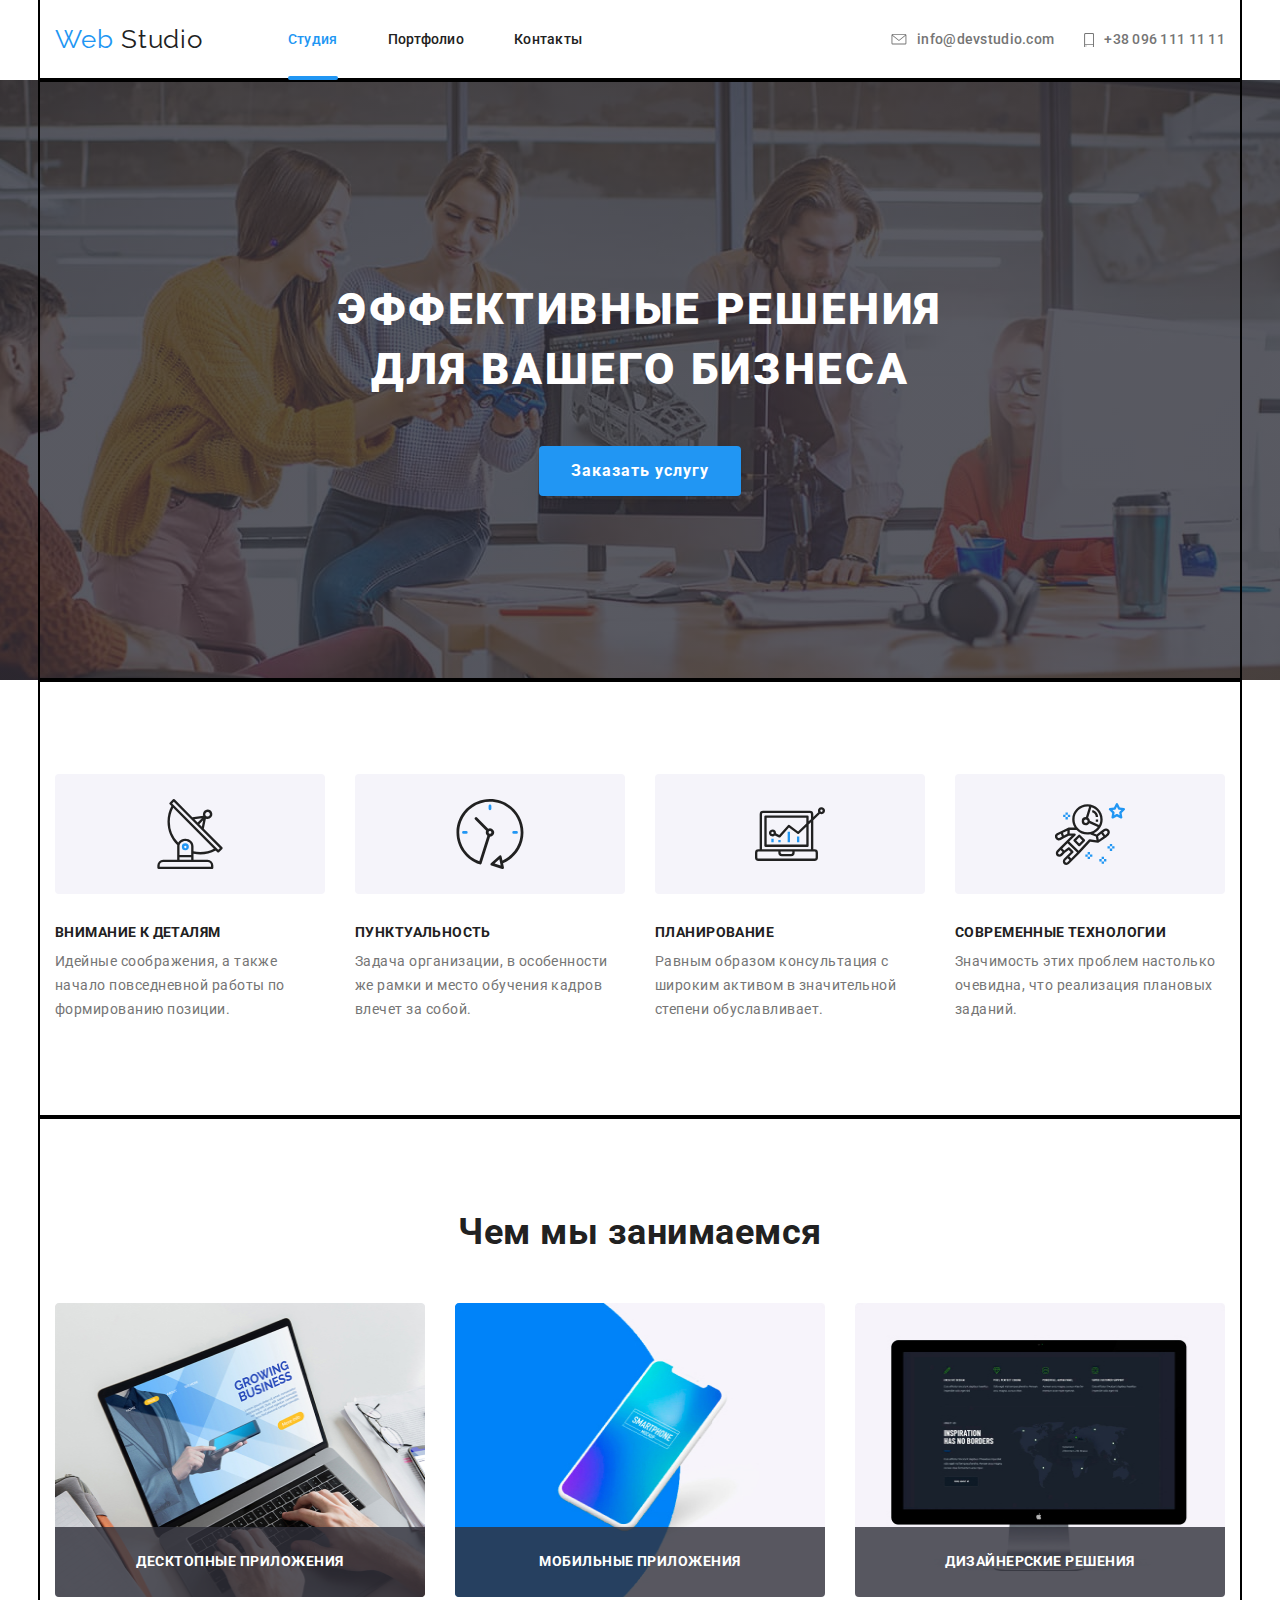
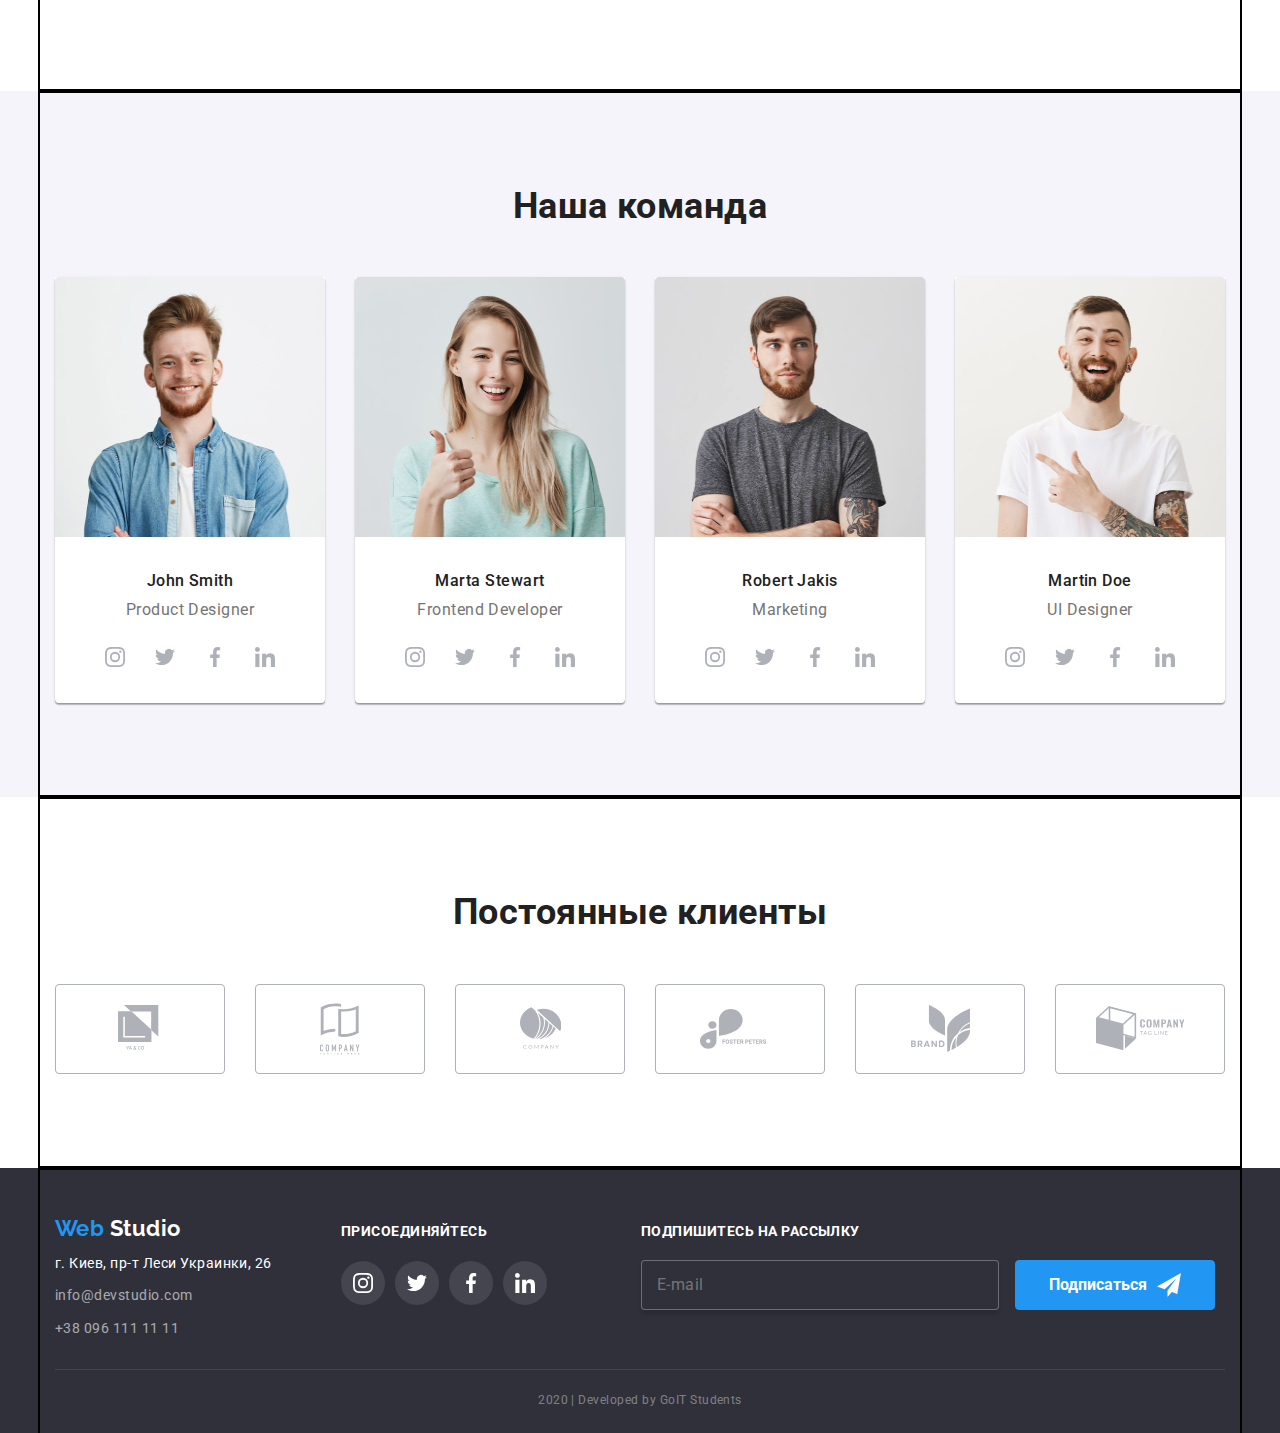
==== index.html @ 3e30fb77 "sass added till features-section" ====
<!DOCTYPE html>
<html lang="ru">
  <head>
    <meta charset="UTF-8" />
    <meta name="viewport" content="width=device-width, initial-scale=1.0" />
    <title>Web Studio</title>
    <link
      href="https://fonts.googleapis.com/css2?family=Raleway:wght@700&display=swap"
      rel="stylesheet"
    />
    <link
      href="https://fonts.googleapis.com/css2?family=Roboto:wght@400;500;700;900&display=swap"
      rel="stylesheet"
    />

    <link rel="stylesheet" href="./css/style.css" />

    <link rel="stylesheet" href="./css/main.min.css" />
  </head>
  <body>
    <!--Header-->
    <header class="page-header">
      <div class="container">
        <nav class="flex-nav">
          <a lang="en" href="./index.html" class="header-logo">
            <span class="logo-web">Web</span> Studio</a
          >

          <ul class="site-nav">
            <li class="site-nav item">
              <a class="site-nav link current" href="./index.html">Студия</a>
            </li>
            <li class="site-nav item">
              <a class="site-nav link" href="./portfolio.html">Портфолио</a>
            </li>
            <li class="site-nav item">
              <a class="site-nav link" href="">Контакты</a>
            </li>
          </ul>
        </nav>
        <ul lang="en" class="contacts-list">
          <li class="contacts-item">
            <a class="contacts-link" href="mailto:info@devstudio.com">
              <svg class="envelope-icon">
                <use href="./images/sprite.svg#envelope"></use>
              </svg>
              info@devstudio.com</a
            >
          </li>
          <li class="contacts-item">
            <a class="contacts-link" href="tel:+380961111111">
              <svg class="smartphone-icon">
                <use href="./images/sprite.svg#smartphone"></use>
              </svg>
              +38 096 111 11 11</a
            >
          </li>
        </ul>
      </div>
    </header>

    <!--Main Container-->

    <main>
      <!--Content-->

      <!-- Hero -->

      <section class="hero">
        <div class="container">
          <h1 class="text">
            эффективные решения <br />
            для вашего бизнеса
          </h1>
          <button class="button" type="button" data-modal-open>
            Заказать услугу
          </button>
        </div>

        <div class="backdrop is-hidden" data-modal>
          <div class="modal">
            <form class="hero-form" autocomplete="off">
              <b class="form-title">Оставьте свои данные, мы вам перезвоним</b>

              <div class="form-field">
                <input
                  class="modal-input"
                  type="text"
                  name="name"
                  id="name"
                  placeholder=" "
                />
                <label class="modal-label" for="name">Имя</label>
                <svg class="icon-modal" width="18" height="18">
                  <use href="./images/sprite.svg#person"></use>
                </svg>
              </div>

              <div class="form-field">
                <input
                  class="modal-input"
                  type="tel"
                  name="tel"
                  id="tel"
                  placeholder=" "
                />
                <label class="modal-label" for="tel">Телефон</label>
                <svg class="icon-modal" width="18" height="18">
                  <use href="./images/sprite.svg#phone"></use>
                </svg>
              </div>

              <div class="form-field">
                <input
                  class="modal-input"
                  type="email"
                  name="mail"
                  id="mail"
                  placeholder=" "
                />
                <label class="modal-label" for="mail">Почта</label>
                <svg class="icon-modal" width="18" height="18">
                  <use href="./images/sprite.svg#email"></use>
                </svg>
              </div>

              <div class="form-field">
                <textarea
                  class="textarea"
                  name="comment"
                  id="comment"
                  rows="5"
                  placeholder=" "
                ></textarea>
                <label class="textarea-label" for="comment">Комментарий</label>
              </div>

              <div class="terms-field">
                <label class="label-checkbox">
                  <input
                    class="input-checkbox"
                    type="checkbox"
                    name="checkbox"
                  />
                  <span class="icon-checkbox"></span>

                  Соглашаюсь с рассылкой и принимаю
                  <a href="#" class="link terms"> Условия договора</a>
                </label>
              </div>
              <button class="button-submit" type="submit">Отправить</button>
            </form>
            <button class="modal-button" data-modal-close>
              <svg class="icon-close" width="18" height="18">
                <use href="./images/sprite.svg#close"></use>
              </svg>
            </button>
          </div>
        </div>
      </section>

      <!--Features-->
      <section class="section-features">
        <div class="container">
          <!--Сделать в CSS невидимым-->
          <h2 class="features-title visually-hidden">Особенности</h2>
          <ul class="features-list">
            <li class="features-item">
              <div class="features-link">
                <svg class="features-icon">
                  <use href="./images/sprite.svg#antenna"></use>
                </svg>
              </div>
              <h3 class="features-title">Внимание к деталям</h3>
              <p class="features-text">
                Идейные соображения, а также начало повседневной работы по
                формированию позиции.
              </p>
            </li>
            <li class="features-item">
              <div class="features-link">
                <svg class="features-icon">
                  <use href="./images/sprite.svg#clock"></use>
                </svg>
              </div>
              <h3 class="features-title">Пунктуальность</h3>
              <p class="features-text">
                Задача организации, в особенности же рамки и место обучения
                кадров влечет за собой.
              </p>
            </li>
            <li class="features-item">
              <div class="features-link">
                <svg class="features-icon">
                  <use href="./images/sprite.svg#diagram"></use>
                </svg>
              </div>
              <h3 class="features-title">Планирование</h3>
              <p class="features-text">
                Равным образом консультация с широким активом в значительной
                степени обуславливает.
              </p>
            </li>
            <li class="features-item">
              <div class="features-link">
                <svg class="features-icon">
                  <use href="./images/sprite.svg#astronaut"></use>
                </svg>
              </div>
              <h3 class="features-title">Современные технологии</h3>
              <p class="features-text">
                Значимость этих проблем настолько очевидна, что реализация
                плановых заданий.
              </p>
            </li>
          </ul>
        </div>
      </section>

      <!--Чем мы занимаемся-->
      <section class="section">
        <div class="container">
          <h2 class="section-title">Чем мы занимаемся</h2>
          <ul class="task-list">
            <li class="item">
              <img
                src="./images/laptop.jpg"
                alt="Ноутбук"
                width="370"
                height="294"
              />
              <h3 class="section-task">Десктопные приложения</h3>
            </li>
            <li class="item">
              <img
                src="./images/phone.jpg"
                alt="Телефон"
                width="370"
                height="294"
              />
              <h3 class="section-task">Мобильные приложения</h3>
            </li>
            <li class="item">
              <img
                src="./images/monitor.jpg"
                alt="Монитор"
                width="370"
                height="294"
              />
              <h3 class="section-task">Дизайнерские решения</h3>
            </li>
          </ul>
        </div>
      </section>

      <!--Our Team-->
      <section class="section-team">
        <div class="container">
          <h2 class="team-title">Наша команда</h2>
          <ul class="team-list" lang="en">
            <li class="item">
              <img
                class="team-photo"
                src="./images/johnsmith.jpg"
                alt="John Smith"
                width="270"
                height="260"
              />
              <h3 class="team-name">John Smith</h3>
              <p class="team-position">Product Designer</p>
              <ul class="link-list">
                <li class="item-link">
                  <a class="section-link" href="">
                    <svg class="section-icon">
                      <use href="images/sprite.svg#instagram"></use>
                    </svg>
                  </a>
                </li>
                <li class="item-link">
                  <a class="section-link" href="">
                    <svg class="section-icon">
                      <use href="images/sprite.svg#twitter"></use>
                    </svg>
                  </a>
                </li>
                <li class="item-link">
                  <a class="section-link" href="">
                    <svg class="section-icon">
                      <use href="images/sprite.svg#facebook"></use>
                    </svg>
                  </a>
                </li>
                <li class="item-link">
                  <a class="section-link" href="">
                    <svg class="section-icon">
                      <use href="images/sprite.svg#linkedin"></use>
                    </svg>
                  </a>
                </li>
              </ul>
            </li>
            <li class="item">
              <img
                class="team-photo"
                src="./images/martastewart.jpg"
                alt="Marta Stewart"
                width="270"
                height="260"
              />
              <h3 class="team-name">Marta Stewart</h3>
              <p class="team-position">Frontend Developer</p>
              <ul class="link-list">
                <li class="item-link">
                  <a class="section-link" href="">
                    <svg class="section-icon">
                      <use href="images/sprite.svg#instagram"></use>
                    </svg>
                  </a>
                </li>
                <li class="item-link">
                  <a class="section-link" href="">
                    <svg class="section-icon">
                      <use href="images/sprite.svg#twitter"></use>
                    </svg>
                  </a>
                </li>
                <li class="item-link">
                  <a class="section-link" href="">
                    <svg class="section-icon">
                      <use href="images/sprite.svg#facebook"></use>
                    </svg>
                  </a>
                </li>
                <li class="item-link">
                  <a class="section-link" href="">
                    <svg class="section-icon">
                      <use href="images/sprite.svg#linkedin"></use>
                    </svg>
                  </a>
                </li>
              </ul>
            </li>
            <li class="item">
              <img
                class="team-photo"
                src="./images/robertjakis.jpg"
                alt="Robert Jakis"
                width="270"
                height="260"
              />
              <h3 class="team-name">Robert Jakis</h3>
              <p class="team-position">Marketing</p>
              <ul class="link-list">
                <li class="item-link">
                  <a class="section-link" href="">
                    <svg class="section-icon">
                      <use href="images/sprite.svg#instagram"></use>
                    </svg>
                  </a>
                </li>
                <li class="item-link">
                  <a class="section-link" href="">
                    <svg class="section-icon">
                      <use href="images/sprite.svg#twitter"></use>
                    </svg>
                  </a>
                </li>
                <li class="item-link">
                  <a class="section-link" href="">
                    <svg class="section-icon">
                      <use href="images/sprite.svg#facebook"></use>
                    </svg>
                  </a>
                </li>
                <li class="item-link">
                  <a class="section-link" href="">
                    <svg class="section-icon">
                      <use href="images/sprite.svg#linkedin"></use>
                    </svg>
                  </a>
                </li>
              </ul>
            </li>
            <li class="item">
              <img
                class="team-photo"
                src="./images/martindoe.jpg"
                alt="Martin Doe"
                width="270"
                height="260"
              />
              <h3 class="team-name">Martin Doe</h3>
              <p class="team-position">UI Designer</p>
              <ul class="link-list">
                <li class="item-link">
                  <a class="section-link" href="">
                    <svg class="section-icon">
                      <use href="images/sprite.svg#instagram"></use>
                    </svg>
                  </a>
                </li>
                <li class="item-link">
                  <a class="section-link" href="">
                    <svg class="section-icon">
                      <use href="images/sprite.svg#twitter"></use>
                    </svg>
                  </a>
                </li>
                <li class="item-link">
                  <a class="section-link" href="">
                    <svg class="section-icon">
                      <use href="images/sprite.svg#facebook"></use>
                    </svg>
                  </a>
                </li>
                <li class="item-link">
                  <a class="section-link" href="">
                    <svg class="section-icon">
                      <use href="images/sprite.svg#linkedin"></use>
                    </svg>
                  </a>
                </li>
              </ul>
            </li>
          </ul>
        </div>
      </section>

      <!--Our Clients-->
      <section class="our-clients">
        <div class="container">
          <h3 class="clients">Постоянные клиенты</h3>
          <ul class="clients-list">
            <li class="client-item">
              <a class="client-link" href="">
                <svg class="client1-icon">
                  <use href="./images/sprite.svg#logo1"></use>
                </svg>
              </a>
            </li>
            <li class="client-item">
              <a class="client-link" href="">
                <svg class="client2-icon">
                  <use href="./images/sprite.svg#logo2"></use>
                </svg>
              </a>
            </li>
            <li class="client-item">
              <a class="client-link" href="">
                <svg class="client3-icon">
                  <use href="./images/sprite.svg#logo3"></use>
                </svg>
              </a>
            </li>
            <li class="client-item">
              <a class="client-link" href="">
                <svg class="client4-icon">
                  <use href="./images/sprite.svg#logo4"></use>
                </svg>
              </a>
            </li>
            <li class="client-item">
              <a class="client-link" href="">
                <svg class="client5-icon">
                  <use href="./images/sprite.svg#logo5"></use>
                </svg>
              </a>
            </li>
            <li class="client-item">
              <a class="client-link" href="">
                <svg class="client6-icon">
                  <use href="./images/sprite.svg#logo6"></use>
                </svg>
              </a>
            </li>
          </ul>
        </div>
      </section>
    </main>

    <!--Footer-->
    <footer class="footer">
      <div class="container">
        <div class="footer-flex">
          <!--Сделать невидимым в CSS-->
          <div class="footer-contacts">
            <h2 class="visually-hidden">Контакты</h2>
            <a lang="en" href="" class="footer-logo">
              <span class="logo-web">Web</span> Studio</a
            >
            <address class="address">
              г. Киев, пр-т Леси Украинки, 26
            </address>
            <ul lang="en" class="list-contacts">
              <li class="item">
                <a class="list-contacts-link" href="mailto:info@devstudio.com"
                  >info@devstudio.com</a
                >
              </li>
              <li>
                <a class="list-contacts-link" href="tel:+380961111111"
                  >+38 096 111 11 11</a
                >
              </li>
            </ul>
          </div>
          <!--Social-->
          <div class="footer-social">
            <b class="social">присоединяйтесь</b>
            <ul class="social-list" lang="en">
              <li class="item">
                <a class="social-link" href="">
                  <svg class="social-icon">
                    <use href="images/sprite.svg#instagram"></use>
                  </svg>
                </a>
              </li>
              <li class="item">
                <a class="social-link" href="">
                  <svg class="social-icon">
                    <use href="images/sprite.svg#twitter"></use>
                  </svg>
                </a>
              </li>
              <li class="item">
                <a class="social-link" href="">
                  <svg class="social-icon">
                    <use href="images/sprite.svg#facebook"></use>
                  </svg>
                </a>
              </li>
              <li class="item">
                <a class="social-link" href="">
                  <svg class="social-icon">
                    <use href="images/sprite.svg#linkedin"></use>
                  </svg>
                </a>
              </li>
            </ul>
          </div>

          <!--Subscription-->
          <div class="footer-subscription">
            <b class="subscription">подпишитесь на рассылку</b>
            <form>
              <input
                class="form-input"
                type="email"
                name="email"
                placeholder="E-mail"
              />
              <button class="submit-button" type="submit">
                Подписаться
                <svg class="button-icon">
                  <use href="./images/sprite.svg#send"></use>
                </svg>
              </button>
            </form>
          </div>
        </div>

        <p lang="en" class="copyright">2020 | Developed by GoIT Students</p>
      </div>
    </footer>
    <script src="./js/modal.js"></script>
  </body>
</html>
---- css/style.css ----
/* Шрифт палитра */
/* основной цвет текста #757575 */
/* вторичный цвет текста #212121 */
/* белый #FFFFFF  */
/* акцент #2196F3 */
/* футер контакты  rgba(255, 255, 255, 0.6) */
/* футер разработчики rgba(255, 255, 255, 0.4) */

/* Фон палитра */
/* цвет фона шапки #FFFFFF */
/* цвет фона #E5E5E5 */
/* вторичный цвет фона #F5F4FA */
/* цвет фона футера #2F303A */

:root {
  --primary-text-color: #757575;
  --title-text-color: #212121;
  --accent-color: #2196f3;
  --primary-white-color: #ffffff;
}

html {
  box-sizing: border-box;
}

*,
*::before,
*::after {
  box-sizing: inherit;
}

* {
  list-style: none;
  text-decoration: none;
}

/* body {
  background-color: var(--primary-white-color);
  color: var(--primary-text-color);

  font-family: 'Roboto', sans-serif;
  letter-spacing: 0.03em;
} */

/* Шапка */
/* .page-header {
  color: var(--title-text-color);
} */

/* .container {
  width: 1200px;
  padding-left: 15px;
  padding-right: 15px;
  margin-left: auto;
  margin-right: auto;

  outline: 2px solid black;
} */

/* .page-header > .container {
  display: flex;
}

.flex-nav {
  display: flex;
  align-items: center;
} */

/* .logo {
  display: block;
  margin-right: 85px;
  padding-top: 24px;
  padding-bottom: 25px;

  color: var(--title-text-color);

  font-family: 'Raleway', sans-serif;
  font-weight: 700px;
  font-size: 26px;
  line-height: 1.19;
  letter-spacing: 0.03em;
}

.logo-web {
  color: var(--accent-color);
} */

/* .site-nav {
  display: flex;
  padding: 0px;
  margin: 0px;
} */

/* .site-nav .item:not(:last-child) {
  margin-right: 50px;
} */

/* .site-nav .link {
  display: block;
  padding-top: 32px;
  padding-bottom: 32px;

  color: var(--title-text-color);

  font-weight: 500;
  font-size: 14px;
  line-height: 1.14;
  letter-spacing: 0.02em;

  transition: color 250ms cubic-bezier(0.4, 0, 0.2, 1);
}

.site-nav .link:hover,
.site-nav .link:focus {
  color: var(--accent-color);
}

.site-nav .link.current {
  color: var(--accent-color);
}

.site-nav .link:active {
  color: var(--accent-color);
} */

/* .item > .current {
  color: var(--accent-color);
} */
/* .item {
  position: relative;
} */
/* .item .current::after {
  content: '';
  position: absolute;
  left: 0;
  bottom: 0;
  display: block;
  width: 100%;
  height: 4px;
  border-radius: 2px;
  background-color: var(--accent-color);
} */

/* .contacts-list {
  display: flex;
  margin: 0px;
  padding: 0px;
  margin-left: auto;
}

.contacts-list .contacts-item:not(:last-child) {
  margin-right: 30px;
} */

/* .contacts-link {
  display: inline-flex;
  align-items: center;
  padding-top: 32px;
  padding-bottom: 32px;

  color: var(--primary-text-color);

  font-weight: 500;
  font-size: 14px;
  line-height: 1.14;
  letter-spacing: 0.02em;

  transition: color 250ms cubic-bezier(0.4, 0, 0.2, 1);
}

.contacts-link:hover,
.contacts-link:focus {
  color: var(--accent-color);
  fill: var(--accent-color);
} */

/* .envelope-icon {
  width: 16px;
  height: 11.2px;
  margin-right: 10px;

  fill: currentColor;
  transition: fill 250ms cubic-bezier(0.4, 0, 0.2, 1);
}

.smartphone-icon {
  width: 10px;
  height: 14.94px;
  margin-right: 10px;

  fill: currentColor;
  transition: fill 250ms cubic-bezier(0.4, 0, 0.2, 1);
} */

/* Герой */
/* .hero {
  margin: auto;
  text-align: center;
  height: 600px;
  max-width: 1600px;

  color: var(--primary-white-color);

  background-size: cover;
  background-position: center;
  background-color: rgba(47, 48, 58, 0.8);
  background-image: linear-gradient(
      to right,
      rgba(47, 48, 58, 0.8),
      rgba(47, 48, 58, 0.8)
    ),
    url(../images/hero-img.jpg);
}

.hero .container {
  height: 600px;
  padding-top: 200px;
  padding-bottom: 200px;
}

.hero .text {
  margin-top: 0px;
  margin-bottom: 46px;

  font-weight: 900;
  font-size: 44px;
  line-height: 1.36;
  text-align: center;
  letter-spacing: 0.06em;
  text-transform: uppercase;
}

.hero .button {
  display: inline-block;
  padding: 10px 32px;

  box-shadow: 0px 4px 4px rgba(0, 0, 0, 0.15);
  border-radius: 4px;
  border: var(--accent-color);
  min-width: 200px;
  height: 50px;
  cursor: pointer;
  background-color: var(--accent-color);
  color: var(--primary-white-color);

  font-weight: 700;
  font-size: 16px;
  line-height: 1.87;
  letter-spacing: 0.06em;
  align-items: center;
  text-align: center;
  text-decoration: none;
} */

/* .backdrop.is-hidden {
  opacity: 0;
  pointer-events: none;
}

.backdrop {
  position: fixed;
  z-index: 1;
  top: 0;
  left: 0;
  width: 100%;
  height: 100%;
  visibility: visible;
  opacity: 1;
  background: rgba(0, 0, 0, 0.2);
  transition: opacity 250ms cubic-bezier(0.4, 0, 0.2, 1);
}

.is-hidden .modal {
  transform: translate(-50%, -50%) scale(0.7);
} */

/* .modal {
  position: absolute;
  top: 50%;
  left: 50%;
  width: 528px;
  height: 581px;
  transform: translate(-50%, -50%) scale(1);
  padding: 40px;

  background: var(--primary-white-color);
  box-shadow: 0px 2px 1px rgba(0, 0, 0, 0.2), 0px 1px 1px rgba(0, 0, 0, 0.14),
    0px 1px 3px rgba(0, 0, 0, 0.12);
  border-radius: 4px;
  transition: transform 250ms cubic-bezier(0.4, 0, 0.2, 1);
} */

/* .modal-button {
  position: absolute;
  top: -10px;
  right: -10px;
  width: 30px;
  height: 30px;
  padding: 0;

  border: 0;
  border-radius: 50%;

  background-color: var(--primary-white-color);
  box-shadow: 0px 2px 1px rgba(0, 0, 0, 0.2), 0px 1px 1px rgba(0, 0, 0, 0.14),
    0px 1px 3px rgba(0, 0, 0, 0.12);
  cursor: pointer;
} */

/* .hero-form {
  width: 448px;
} */

/* .form-title {
  display: block;
  margin-bottom: 30px;

  text-align: center;
  color: #212121;
  font-weight: 700;
  font-size: 20px;
}

.form-field {
  position: relative;
  margin-bottom: 28px;
} */

/* .form-field.terms {
  display: flex;
} */

/* .modal-input {
  display: block;
  width: 100%;
  height: 40px;
  padding: 0 0 0 42px;

  border: 1px solid rgba(33, 33, 33, 0.2);
  border-radius: 4px;
  transition: border-color 250ms cubic-bezier(0.4, 0, 0.2, 1);

  cursor: pointer;
} */

/* .modal-label {
  position: absolute;
  top: 50%;
  left: 42px;
  transform: translateY(-50%);

  font-size: 14px;
  line-height: 1.14;
  letter-spacing: 0.01em;
  color: var(--primary-text-color);

  transition: transform 250ms cubic-bezier(0.4, 0, 0.2, 1),
    color 250ms cubic-bezier(0.4, 0, 0.2, 1);
}

.modal-input:focus + .modal-label,
.modal-input:not(:placeholder-shown) + .modal-label {
  transform: translate(-23px, -40px);
  color: var(--accent-color);
} */

/* .modal-input:focus ~ .icon-modal,
.modal-input:not(:placeholder-shown) ~ .icon-modal {
  fill: var(--accent-color);
}

.modal-input:focus,
.modal-input:not(:placeholder-shown) {
  border-color: var(--accent-color);
  outline: none;
} */

/* .icon-modal {
  display: block;

  position: absolute;
  top: 50%;
  transform: translateY(-50%);
  left: 16px;
  margin-right: 8px;

  transition: fill 250ms cubic-bezier(0.4, 0, 0.2, 1);
}

.textarea-label {
  position: absolute;
  top: 12px;
  left: 16px;

  font-size: 14px;
  line-height: 1.14;
  letter-spacing: 0.01em;
  color: var(--primary-text-color);

  transition: transform 250ms cubic-bezier(0.4, 0, 0.2, 1),
    color 250ms cubic-bezier(0.4, 0, 0.2, 1);
}

.textarea {
  width: 100%;
  padding: 12px 0 0 16px;

  resize: none;
  white-space: nowrap;

  border: 1px solid rgba(33, 33, 33, 0.2);
  border-radius: 4px;
  transition: border-color 250ms cubic-bezier(0.4, 0, 0.2, 1);

  cursor: pointer;
}

.textarea:focus + .textarea-label,
.textarea:not(:placeholder-shown) + .textarea-label {
  transform: translateY(-35px);
  color: var(--accent-color);
}

.textarea:focus,
.textarea:not(:placeholder-shown) {
  border-color: var(--accent-color);
  outline: none;
} */
/* 
.terms-field {
  width: 100%;
  margin-bottom: 30px;
  text-align: left;
} */

/* .label-checkbox {
  display: flex;

  font-size: 14px;
  line-height: 1.71;
  align-items: center;
  color: var(--primary-text-color);

  cursor: pointer;
} */

/* .input-checkbox {
  position: absolute;
  width: 1px;
  height: 1px;
  margin: -1px;
  padding: 0px;

  border: 0px;

  clip: rect(0 0 0 0);
  overflow: hidden;
} */

/* .input-checkbox:checked + .icon-checkbox {
  background-color: var(--accent-color);
  background-image: url(../images/check.svg);
  background-size: cover;
  background-origin: border-box;
  border-radius: 2px;
  border-color: var(--accent-color);
}

.icon-checkbox {
  display: inline-block;
  width: 15px;
  height: 15px;
  margin-right: 8px;

  border-radius: 2px;
  border: 2px solid var(--title-text-color);
  background-color: var(--primary-white-color);
  transition: 250ms cubic-bezier(0.4, 0, 0.2, 1);
}

.link.terms {
  display: block;
  margin-left: 5px;

  color: var(--accent-color);
  text-decoration: underline;
  text-align: right;
}

.button-submit {
  min-width: 200px;
  height: 50px;
  padding: 0;

  font-weight: 700;
  font-size: 16px;
  line-height: 1.87;
  text-align: center;
  letter-spacing: 0.06em;

  color: var(--primary-white-color);
  border-color: var(--accent-color);
  background: var(--accent-color);
  box-shadow: 0px 4px 4px rgba(0, 0, 0, 0.15);
  border-radius: 4px;
  border: 0;

  cursor: pointer;
} */

/* .icon-close {
  position: absolute;
  top: 50%;
  left: 50%;

  transform: translate(-50%, -50%);
} */

/* .modal-button:focus,
.modal-button:hover {
  fill: var(--accent-color);
} */

/* Features */
/* .section-features .container {
  padding-top: 94px;
  padding-bottom: 94px;

  border-bottom: 1px solid #ececec;
} */

/* .features-title {
  margin-top: 0px;
  margin-bottom: 10px;

  color: var(--title-text-color);
  font-weight: bold;
  font-size: 14px;
  line-height: 16px;
  letter-spacing: 0.03em;
  text-transform: uppercase;
}

.features-list {
  display: flex;
  margin-top: 0px;
  margin-bottom: 0px;
  padding-left: 0px;
} */

/* .features-item:not(:last-child) {
  margin-right: 30px;
}

.visually-hidden {
  position: absolute;
  width: 1px;
  height: 1px;
  margin: -1px;
  border: 0;
  padding: 0;
  clip: rect(0 0 0 0);
  overflow: hidden;
} */

/* .features-link {
  display: inline-block;
  margin-bottom: 30px;
  width: 270px;
  height: 120px;
  padding: 25px 100px;
  background-color: #f5f4fa;
  border-radius: 4px;
} */

/* .features-icon:hover {
  background-color: var(--accent-color);
} */

/* .features-icon {
  width: 70px;
  height: 70px;
}

.features-text {
  margin-bottom: 0px;
  margin-top: 0px;

  font-size: 14px;
  line-height: 1.71;
} */

/* Чем мы занимаемся */
.section .container {
  padding-top: 94px;
  padding-bottom: 94px;
}

.containner .item {
  display: flex;
}

.section-title {
  margin-top: 0px;
  margin-bottom: 50px;

  color: var(--title-text-color);

  font-weight: 700;
  font-size: 36px;
  line-height: 1.17;
  text-align: center;
}

.task-list {
  position: relative;
  display: flex;
  padding-left: 0px;
  margin: 0px;
}
.task-list > .item {
  width: calc((100% - 60px) / 3);
}

.task-list .item:not(:last-child) {
  margin-right: 30px;
}

.task-list img {
  display: block;
}

.section-task {
  position: absolute;
  width: 370px;
  height: 70px;
  bottom: 0px;
  padding: 27px 0px;
  margin-top: 0px;
  margin-bottom: 0px;
  text-align: center;

  border-radius: 0px 0px 4px 4px;

  background: rgba(47, 48, 58, 0.8);
  color: var(--primary-white-color);

  font-weight: 700;
  font-size: 14px;
  line-height: 1.14;
  text-transform: uppercase;
}

/* Our Team */
.section-team {
  background: #f5f4fa;
}

.section-team .container {
  padding-top: 94px;
  padding-bottom: 94px;
}

.section-link {
  display: inline-flex;
  justify-content: center;
  align-items: center;

  width: 44px;
  height: 44px;
  border-radius: 50%;
  padding: 0px;
  color: #afb1b8;

  transition: background-color 250ms cubic-bezier(0.4, 0, 0.2, 1);
}

.section-link:hover,
.section-link:focus {
  background-color: var(--accent-color);
  color: #ffffff;
}

.section-icon {
  width: 20px;
  height: 20px;

  fill: currentColor;
  transition: background-color 250ms cubic-bezier(0.4, 0, 0.2, 1);
}

.team-title {
  margin-top: 0px;
  margin-bottom: 50px;

  color: var(--title-text-color);

  font-weight: 700;
  font-size: 36px;
  line-height: 1.17;
  text-align: center;
}

.team-list {
  display: flex;
  padding: 0px;
  margin: 0px;
  text-align: center;
}

.team-photo {
  margin-bottom: 30px;
}

.team-list .item:not(:last-child) {
  margin-right: 30px;
}

.team-name {
  margin-bottom: 10px;
  margin-top: 0px;
  padding: 0px;

  color: #212121;

  font-weight: 500;
  font-size: 16px;
  line-height: 1.19;
}

.team-position {
  padding: 0px;
  margin-top: 0px;
  margin-bottom: 16px;
  font-size: 16px;
  line-height: 1.19;
  letter-spacing: 0.03em;
}

.link-list {
  display: flex;
  justify-content: space-evenly;
  padding: 0px 32px;
  margin: 0px;
}

.team-list .item {
  padding-bottom: 24px;

  background: #ffffff;

  box-shadow: 0px 2px 1px rgba(0, 0, 0, 0.2), 0px 1px 1px rgba(0, 0, 0, 0.14),
    0px 1px 3px rgba(0, 0, 0, 0.12);
  border-radius: 4px;
}

.item-link {
  padding: 0px;
}

/* Постоянные клиенты */
.our-clients .container {
  padding-top: 94px;
  padding-bottom: 94px;
}

.clients {
  margin-top: 0px;
  margin-bottom: 50px;

  color: var(--title-text-color);

  font-weight: 700;
  font-size: 36px;
  line-height: 1.17;
  text-align: center;
}

.clients-list {
  display: flex;
  margin-top: 0px;
  margin-bottom: 0px;
  padding-left: 0px;
}

.client-item {
  width: 170px;
  height: 90px;
  border: 1px solid #afb1b8;
  border-radius: 4px;
  fill: #afb1b8;
}

.client-item:not(:last-child) {
  margin-right: 30px;
}

.client-link {
  display: flex;
  align-items: center;
  justify-content: center;
  width: 100%;
  height: 100%;
  fill: inherit;

  transition: border 250ms cubic-bezier(0.4, 0, 0.2, 1),
    fill 250ms cubic-bezier(0.4, 0, 0.2, 1);
}

.client-item:hover,
.client-item:focus {
  fill: var(--accent-color);
  border: 1px solid var(--accent-color);
  border-radius: 4px;
}

.client1-icon {
  width: 44.27px;
  height: 49.23px;
}

.client2-icon {
  width: 40px;
  height: 52px;
}

.client3-icon {
  width: 41px;
  height: 42.6px;
}

.client4-icon {
  width: 79.66px;
  height: 42.02px;
}

.client5-icon {
  width: 59px;
  height: 47px;
}

.client6-icon {
  width: 88.48px;
  height: 45.44px;
}

/* Footer */
.footer {
  background-color: #2f303a;
  color: var(--primary-white-color);
}
.footer-flex {
  display: flex;
  align-items: baseline;
  padding-bottom: 28px;
  padding-top: 48px;
  border-bottom: 1px solid rgba(255, 255, 255, 0.1);
}

.footer-contacts {
  padding-right: 69px;
}

/* .footer-logo {
  display: inline-block;
  padding-left: 0px;

  margin-bottom: 10px;
  color: var(--primary-white-color);

  font-family: Raleway;
  font-weight: bold;
  font-size: 22px;
  line-height: 1.18;
} */

.address {
  margin-bottom: 9px;
  font-size: 14px;
  line-height: 1.71;
  font-style: normal;
}

.list-contacts {
  padding-left: 0px;
  margin: 0px;

  font-weight: 400;
  font-size: 14px;
  line-height: 1.71;
}

.list-contacts .item {
  margin-bottom: 9px;
}

.list-contacts-link {
  color: rgba(255, 255, 255, 0.6);
  transition: color 250ms cubic-bezier(0.4, 0, 0.2, 1);
}
.list-contacts-link:hover {
  color: var(--accent-color);
}
.list-contacts-link:focus {
  color: var(--accent-color);
}

/* Social */

.footer-social {
  padding-right: 94px;
}

.social {
  display: block;
  margin-bottom: 21px;

  font-weight: 700;
  font-size: 14px;
  line-height: 1.14;
  text-transform: uppercase;
}

.social-list {
  display: flex;
  padding: 0px;
  margin: 0px;
  height: 20px;
  justify-content: space-evenly;
}

.social-list .item:not(:last-child) {
  margin-right: 10px;
}

.social-link {
  display: inline-flex;
  justify-content: center;
  align-items: center;

  width: 44px;
  height: 44px;
  border-radius: 50%;
  padding: 0px;
  background-color: rgba(255, 255, 255, 0.1);
  fill: #ffffff;
  transition: background-color 250ms cubic-bezier(0.4, 0, 0.2, 1);
}

.social-link:hover,
.social-link:focus {
  background-color: var(--accent-color);
  fill: #ffffff;
}

.social-icon {
  width: 20px;
  height: 20px;
}

/* Subscription */

.subscription {
  display: block;
  margin-bottom: 20px;

  font-weight: 700;
  font-size: 14px;
  line-height: 1.14;
  text-transform: uppercase;
}

.form-input {
  display: inline-block;
  margin-right: 12px;
  padding: 16px 15px;

  width: 358px;
  height: 50px;
  border: 1px solid rgba(255, 255, 255, 0.3);
  box-shadow: 0px 4px 4px rgba(0, 0, 0, 0.15);
  border-radius: 4px;
  background-color: #2f303a;

  cursor: pointer;
  font-size: 16px;
  line-height: 1.25;
  letter-spacing: 0.03em;
  color: rgba(255, 255, 255, 0.6);
}

.submit-button {
  display: inline-flex;
  justify-content: center;
  align-items: center;
  margin-left: auto;
  padding: 10px 28px;

  width: 200px;
  height: 50px;

  background-color: var(--accent-color);
  color: #ffffff;
  border: 1px solid var(--accent-color);
  border-radius: 4px;

  font-weight: 700;
  font-size: 16px;
  line-height: 1.87;
}

.button-icon {
  width: 24px;
  height: 24px;
  margin-left: 10px;
}

.copyright {
  padding-bottom: 21px;
  padding-top: 18px;
  margin: 0px;

  color: rgba(255, 255, 255, 0.4);
  font-weight: 400;
  font-size: 12px;
  line-height: 2;
  text-align: center;
}

/* ПОРТФОЛИО */
/* Main Container */
/* Filters */

.section-portfolio .container {
  padding-bottom: 94px;
  padding-top: 93px;
}
.button-list {
  justify-content: center;
  display: flex;
  margin-top: 0px;
  margin-bottom: 50px;
  padding-left: 0px;
}

.button-list .item:not(:last-child) {
  margin-right: 8px;
}

.filter-button {
  padding: 6px 22px;

  background-color: #f5f4fa;
  color: var(--title-text-color);

  border-radius: 4px;
  border: none;

  font-family: Roboto;
  font-style: normal;
  font-weight: 500;
  font-size: 16px;
  line-height: 1.62;
  letter-spacing: 0.03em;

  transition: box-shadow 250ms cubic-bezier(0.4, 0, 0.2, 1),
    background-color 250ms;
}

.filter-button:hover,
.filter-button:focus {
  background-color: var(--accent-color);
  color: var(--primary-white-color);
  box-shadow: 0px 2px 2px rgba(0, 0, 0, 0.12), 0px 1px 2px rgba(0, 0, 0, 0.08),
    0px 3px 1px rgba(0, 0, 0, 0.1);
}
/* Projects */

.portfolio-list {
  display: flex;
  flex-wrap: wrap;
  padding: 0px;
  margin-top: 0px;
  margin-bottom: 0px;
}

.portfolio-list .item {
  width: calc((100% - 60px) / 3);

  margin-bottom: 30px;
  margin-right: 30px;
  border: 1px solid #eeeeee;
  border-bottom-right-radius: 5px;
  border-bottom-left-radius: 5px;
}

.portfolio-list .item:nth-child(3n) {
  margin-right: 0px;
}

.portfolio-list .item:nth-last-child(-n + 3) {
  margin-bottom: 0px;
}

.portfolio-link {
  transition: box-shadow 250ms cubic-bezier(0.4, 0, 0.2, 1);
}

a.portfolio-link:hover,
a.portfolio-link:focus {
  display: inline-block;
  box-shadow: 1px 4px 6px rgba(0, 0, 0, 0.16), 0px 4px 4px rgba(0, 0, 0, 0.06),
    0px 1px 1px rgba(0, 0, 0, 0.12);
}

.button-link {
  display: block;
}

.portfolio-image {
  position: relative;
  overflow: hidden;
}

.project-overlay {
  position: absolute;
  width: 370px;
  height: 294px;
  top: 294px;
  left: 0;

  padding: 63px 24px;

  color: var(--primary-white-color);
  font-size: 18px;
  line-height: 1.56;
  background-color: rgba(33, 150, 243, 0.9);

  transition: transform 250ms cubic-bezier(0.4, 0, 0.2, 1);
}

.portfolio-link:hover .project-overlay,
.portfolio-link:focus .project-overlay {
  transform: translateY(-100%);
}

.project-text {
  color: var(--primary-white-color);
  font-size: 18px;
  line-height: 1.56;
}

.project-box {
  padding: 20px 24px;
}

.project-title {
  margin-bottom: 4px;
  margin-top: 0px;
  margin-left: 0px;
  margin-right: 0px;

  color: var(--title-text-color);

  font-weight: 700;
  font-size: 18px;
  line-height: 2;

  letter-spacing: 0.06em;
}
.portfolio-list img {
  display: block;
}

.project-subtitle {
  margin: 0px;

  color: var(--primary-text-color);
  font-weight: 400;
  font-size: 16px;
  line-height: 1.87;
}
---- css/main.min.css ----
.visually-hidden{position:absolute;width:1px;height:1px;margin:-1px;border:0;padding:0;clip:rect(0 0 0 0);overflow:hidden}.container{width:1200px;padding-left:15px;padding-right:15px;margin-right:auto;margin-left:auto;outline:2px solid black}/*! modern-normalize v0.6.0 | MIT License | https://github.com/sindresorhus/modern-normalize */*,*::before,*::after{-webkit-box-sizing:border-box;box-sizing:border-box}:root{-moz-tab-size:4;-o-tab-size:4;tab-size:4}html{line-height:1.15;-webkit-text-size-adjust:100%}body{margin:0}body{font-family:system-ui,-apple-system,"Segoe UI",Roboto,Helvetica,Arial,sans-serif,"Apple Color Emoji","Segoe UI Emoji"}hr{height:0}abbr[title]{-webkit-text-decoration:underline dotted;text-decoration:underline dotted}b,strong{font-weight:bolder}code,kbd,samp,pre{font-family:ui-monospace, SFMono-Regular, Consolas, 'Liberation Mono', Menlo, monospace;font-size:1em}small{font-size:80%}sub,sup{font-size:75%;line-height:0;position:relative;vertical-align:baseline}sub{bottom:-0.25em}sup{top:-0.5em}button,input,optgroup,select,textarea{font-family:inherit;font-size:100%;line-height:1.15;margin:0}button,select{text-transform:none}button,[type='button'],[type='reset'],[type='submit']{-webkit-appearance:button}button::-moz-focus-inner,[type='button']::-moz-focus-inner,[type='reset']::-moz-focus-inner,[type='submit']::-moz-focus-inner{border-style:none;padding:0}button:-moz-focusring,[type='button']:-moz-focusring,[type='reset']:-moz-focusring,[type='submit']:-moz-focusring{outline:1px dotted ButtonText}fieldset{padding:0.35em 0.75em 0.625em}legend{padding:0}progress{vertical-align:baseline}[type='number']::-webkit-inner-spin-button,[type='number']::-webkit-outer-spin-button{height:auto}[type='search']{-webkit-appearance:textfield;outline-offset:-2px}[type='search']::-webkit-search-decoration{-webkit-appearance:none}::-webkit-file-upload-button{-webkit-appearance:button;font:inherit}summary{display:list-item}body{background-color:#fff;color:#757575;font-family:"Roboto",sans-serif;letter-spacing:0.03em}.page-header{color:#212121}.page-header>.container{display:-webkit-box;display:-ms-flexbox;display:flex}.flex-nav{display:-webkit-box;display:-ms-flexbox;display:flex;-webkit-box-align:center;-ms-flex-align:center;align-items:center}.header-logo{display:block;margin-right:85px;padding-top:24px;padding-bottom:25px;color:#212121;font-family:"Raleway",sans-serif;font-weight:700px;font-size:26px;line-height:1.19;letter-spacing:0.03em}.logo-web{color:#2196f3}.footer-logo{display:inline-block;padding-left:0px;margin-bottom:10px;color:var(--primary-white-color);font-family:Raleway;font-weight:bold;font-size:22px;line-height:1.18}.site-nav{display:-webkit-box;display:-ms-flexbox;display:flex;padding:0px;margin:0px}.site-nav .item:not(:last-child){margin-right:50px}.site-nav .link{display:block;padding-top:32px;padding-bottom:32px;font-family:"Roboto",sans-serif;color:#212121;font-weight:500;font-size:14px;line-height:1.14;letter-spacing:0.02em;-webkit-transition:color 250ms cubic-bezier(0.4, 0, 0.2, 1);transition:color 250ms cubic-bezier(0.4, 0, 0.2, 1)}.site-nav .link:hover,.site-nav .link:focus,.site-nav .link:active{color:#2196f3}.site-nav .link.current{position:relative;color:#2196f3}.item .current::after{content:'';position:absolute;left:0;bottom:0;display:block;width:100%;height:4px;border-radius:2px;background-color:#2196f3}.contacts-list{display:-webkit-box;display:-ms-flexbox;display:flex;margin:0px;padding:0px;margin-left:auto}.contacts-list .contacts-item:not(:last-child){margin-right:30px}.contacts-link{display:-webkit-inline-box;display:-ms-inline-flexbox;display:inline-flex;-webkit-box-align:center;-ms-flex-align:center;align-items:center;padding-top:32px;padding-bottom:32px;color:#757575;font-weight:500;font-size:14px;line-height:1.14;letter-spacing:0.02em;-webkit-transition:color 250ms cubic-bezier(0.4, 0, 0.2, 1);transition:color 250ms cubic-bezier(0.4, 0, 0.2, 1)}.contacts-link:hover,.contacts-link:focus{color:#2196f3;fill:#2196f3}.envelope-icon{width:16px;height:11.2px;margin-right:10px;fill:currentColor;-webkit-transition:fill transition;transition:fill transition}.smartphone-icon{width:10px;height:14.94px;margin-right:10px;fill:currentColor;-webkit-transition:fill transition;transition:fill transition}.hero{margin:auto;text-align:center;height:600px;max-width:1600px;color:#fff;background-size:cover;background-position:center;background-color:rgba(47,48,58,0.8);background-image:-webkit-gradient(linear, left top, right top, from(rgba(47,48,58,0.8)), to(rgba(47,48,58,0.8))),url(../images/hero-img.jpg);background-image:linear-gradient(to right, rgba(47,48,58,0.8), rgba(47,48,58,0.8)),url(../images/hero-img.jpg)}.hero .container{height:600px;padding-top:200px;padding-bottom:200px}.hero .text{margin-top:0px;margin-bottom:46px;font-weight:900;font-size:44px;line-height:1.36;text-align:center;letter-spacing:0.06em;text-transform:uppercase}.hero .button{display:inline-block;padding:10px 32px;-webkit-box-shadow:0px 4px 4px rgba(0,0,0,0.15);box-shadow:0px 4px 4px rgba(0,0,0,0.15);border-radius:4px;border:#2196f3;min-width:200px;height:50px;cursor:pointer;background-color:#2196f3;color:#fff;font-weight:700;font-size:16px;line-height:1.87;letter-spacing:0.06em;-webkit-box-align:center;-ms-flex-align:center;align-items:center;text-align:center;text-decoration:none}.backdrop{position:fixed;z-index:1;top:0;left:0;width:100%;height:100%;visibility:visible;opacity:1;background:rgba(0,0,0,0.2);-webkit-transition:opacity 250ms cubic-bezier(0.4, 0, 0.2, 1);transition:opacity 250ms cubic-bezier(0.4, 0, 0.2, 1)}.backdrop.is-hidden{opacity:0;pointer-events:none}.modal{position:absolute;top:50%;left:50%;width:528px;height:581px;-webkit-transform:translate(-50%, -50%) scale(1);transform:translate(-50%, -50%) scale(1);padding:40px;background:#fff;-webkit-box-shadow:0px 2px 1px rgba(0,0,0,0.2),0px 1px 1px rgba(0,0,0,0.14),0px 1px 3px rgba(0,0,0,0.12);box-shadow:0px 2px 1px rgba(0,0,0,0.2),0px 1px 1px rgba(0,0,0,0.14),0px 1px 3px rgba(0,0,0,0.12);border-radius:4px;-webkit-transition:-webkit-transform 250ms cubic-bezier(0.4, 0, 0.2, 1);transition:-webkit-transform 250ms cubic-bezier(0.4, 0, 0.2, 1);transition:transform 250ms cubic-bezier(0.4, 0, 0.2, 1);transition:transform 250ms cubic-bezier(0.4, 0, 0.2, 1), -webkit-transform 250ms cubic-bezier(0.4, 0, 0.2, 1)}.is-hidden .modal{-webkit-transform:translate(-50%, -50%) scale(0.7);transform:translate(-50%, -50%) scale(0.7)}.modal-button{position:absolute;top:8px;right:8px;width:30px;height:30px;padding:0px;border:1px solid rgba(0,0,0,0.1);border-radius:50%;background-color:#fff;cursor:pointer}.modal-button:focus,.modal-button:hover{fill:#2196f3}.hero-form{width:448px}.form-title{display:block;margin-bottom:30px;text-align:center;color:#212121;font-weight:700;font-size:20px}.form-field{position:relative;margin-bottom:28px}.form-field.terms{display:-webkit-box;display:-ms-flexbox;display:flex}.modal-input{display:block;width:100%;height:40px;padding:0 0 0 42px;border:1px solid rgba(33,33,33,0.2);border-radius:4px;-webkit-transition:border-color 250ms cubic-bezier(0.4, 0, 0.2, 1);transition:border-color 250ms cubic-bezier(0.4, 0, 0.2, 1);cursor:pointer}.modal-input:focus ~ .icon-modal,.modal-input:not(:placeholder-shown) ~ .icon-modal{fill:var(--accent-color)}.modal-input:focus,.modal-input:not(:placeholder-shown){border-color:var(--accent-color);outline:none}.modal-label{position:absolute;top:50%;left:42px;-webkit-transform:translateY(-50%);transform:translateY(-50%);font-size:14px;line-height:1.14;letter-spacing:0.01em;color:#757575;-webkit-transition:color 250ms cubic-bezier(0.4, 0, 0.2, 1),-webkit-transform 250ms cubic-bezier(0.4, 0, 0.2, 1);transition:color 250ms cubic-bezier(0.4, 0, 0.2, 1),-webkit-transform 250ms cubic-bezier(0.4, 0, 0.2, 1);transition:transform 250ms cubic-bezier(0.4, 0, 0.2, 1),color 250ms cubic-bezier(0.4, 0, 0.2, 1);transition:transform 250ms cubic-bezier(0.4, 0, 0.2, 1),color 250ms cubic-bezier(0.4, 0, 0.2, 1),-webkit-transform 250ms cubic-bezier(0.4, 0, 0.2, 1)}.modal-input:focus+.modal-label,.modal-input:not(:placeholder-shown)+.modal-label{-webkit-transform:translate(-23px, -40px);transform:translate(-23px, -40px);color:#2196f3}.textarea{width:100%;padding:12px 16px;resize:none;white-space:nowrap;border:1px solid rgba(33,33,33,0.2);border-radius:4px;-webkit-transition:border-color 250ms cubic-bezier(0.4, 0, 0.2, 1);transition:border-color 250ms cubic-bezier(0.4, 0, 0.2, 1);cursor:pointer}.textarea:focus+.textarea-label,.textarea:not(:placeholder-shown)+.textarea-label{-webkit-transform:translateY(-35px);transform:translateY(-35px);color:#2196f3}.textarea:focus,.textarea:not(:placeholder-shown){border-color:#2196f3;outline:none}.textarea-label{position:absolute;top:12px;left:16px;font-size:14px;line-height:1.14;letter-spacing:0.01em;color:#757575;-webkit-transition:color 250ms cubic-bezier(0.4, 0, 0.2, 1),-webkit-transform 250ms cubic-bezier(0.4, 0, 0.2, 1);transition:color 250ms cubic-bezier(0.4, 0, 0.2, 1),-webkit-transform 250ms cubic-bezier(0.4, 0, 0.2, 1);transition:transform 250ms cubic-bezier(0.4, 0, 0.2, 1),color 250ms cubic-bezier(0.4, 0, 0.2, 1);transition:transform 250ms cubic-bezier(0.4, 0, 0.2, 1),color 250ms cubic-bezier(0.4, 0, 0.2, 1),-webkit-transform 250ms cubic-bezier(0.4, 0, 0.2, 1)}.icon-modal{display:block;position:absolute;top:50%;-webkit-transform:translateY(-50%);transform:translateY(-50%);left:16px;margin-right:8px;-webkit-transition:fill 250ms cubic-bezier(0.4, 0, 0.2, 1);transition:fill 250ms cubic-bezier(0.4, 0, 0.2, 1)}.terms-field{width:100%;margin-bottom:30px;text-align:left}.label-checkbox{display:-webkit-box;display:-ms-flexbox;display:flex;font-size:14px;line-height:1.71;-webkit-box-align:center;-ms-flex-align:center;align-items:center;color:#757575;cursor:pointer}.input-checkbox{position:absolute;width:1px;height:1px;margin:-1px;padding:0px;border:0px;clip:rect(0 0 0 0);overflow:hidden}.input-checkbox:checked+.icon-checkbox{background-color:#2196f3;background-image:url(../images/check.svg);background-size:cover;background-origin:border-box;border-radius:2px;border-color:#2196f3}.icon-checkbox{display:inline-block;width:15px;height:15px;margin-right:8px;border-radius:2px;border:2px solid #212121;background-color:#fff;-webkit-transition:250ms cubic-bezier(0.4, 0, 0.2, 1);transition:250ms cubic-bezier(0.4, 0, 0.2, 1)}.link.terms{display:block;margin-left:5px;color:#2196f3;text-decoration:underline;text-align:right}.button-submit{min-width:200px;height:50px;padding:0;font-weight:700;font-size:16px;line-height:1.87;text-align:center;letter-spacing:0.06em;color:#fff;border-color:#2196f3;background:#2196f3;-webkit-box-shadow:0px 4px 4px rgba(0,0,0,0.15);box-shadow:0px 4px 4px rgba(0,0,0,0.15);border-radius:4px;border:0;cursor:pointer}.icon-close{position:absolute;top:50%;left:50%;-webkit-transform:translate(-50%, -50%);transform:translate(-50%, -50%)}.section-features .container{padding-top:94px;padding-bottom:94px;border-bottom:1px solid #ececec}.features-title{margin-top:0px;margin-bottom:10px;color:#212121;font-weight:bold;font-size:14px;line-height:16px;letter-spacing:0.03em;text-transform:uppercase}.features-list{display:-webkit-box;display:-ms-flexbox;display:flex;margin-top:0px;margin-bottom:0px;padding-left:0px}.features-item:not(:last-child){margin-right:30px}.features-link{display:inline-block;margin-bottom:30px;width:270px;height:120px;padding:25px 100px;background-color:#f5f4fa;border-radius:4px}.features-icon{width:70px;height:70px}.features-text{margin-bottom:0px;margin-top:0px;font-size:14px;line-height:1.71}
/*# sourceMappingURL=main.min.css.map */
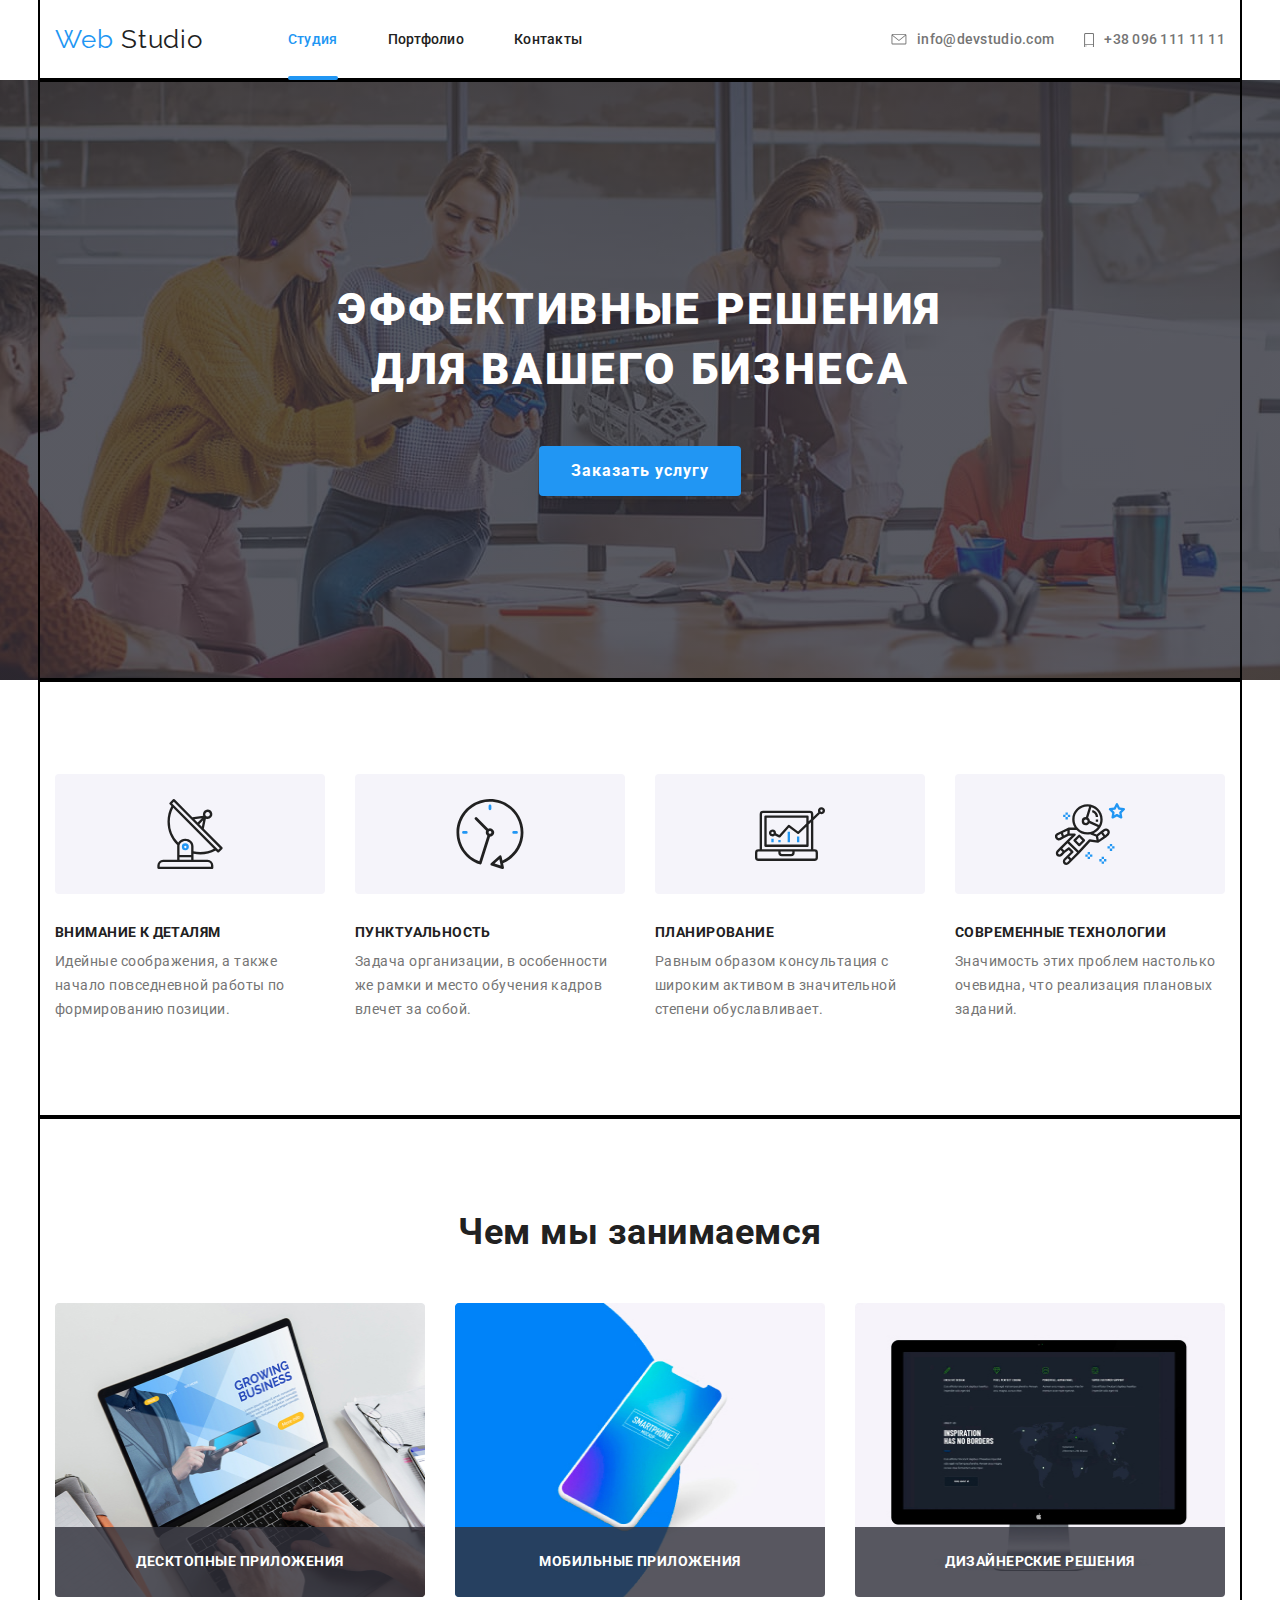
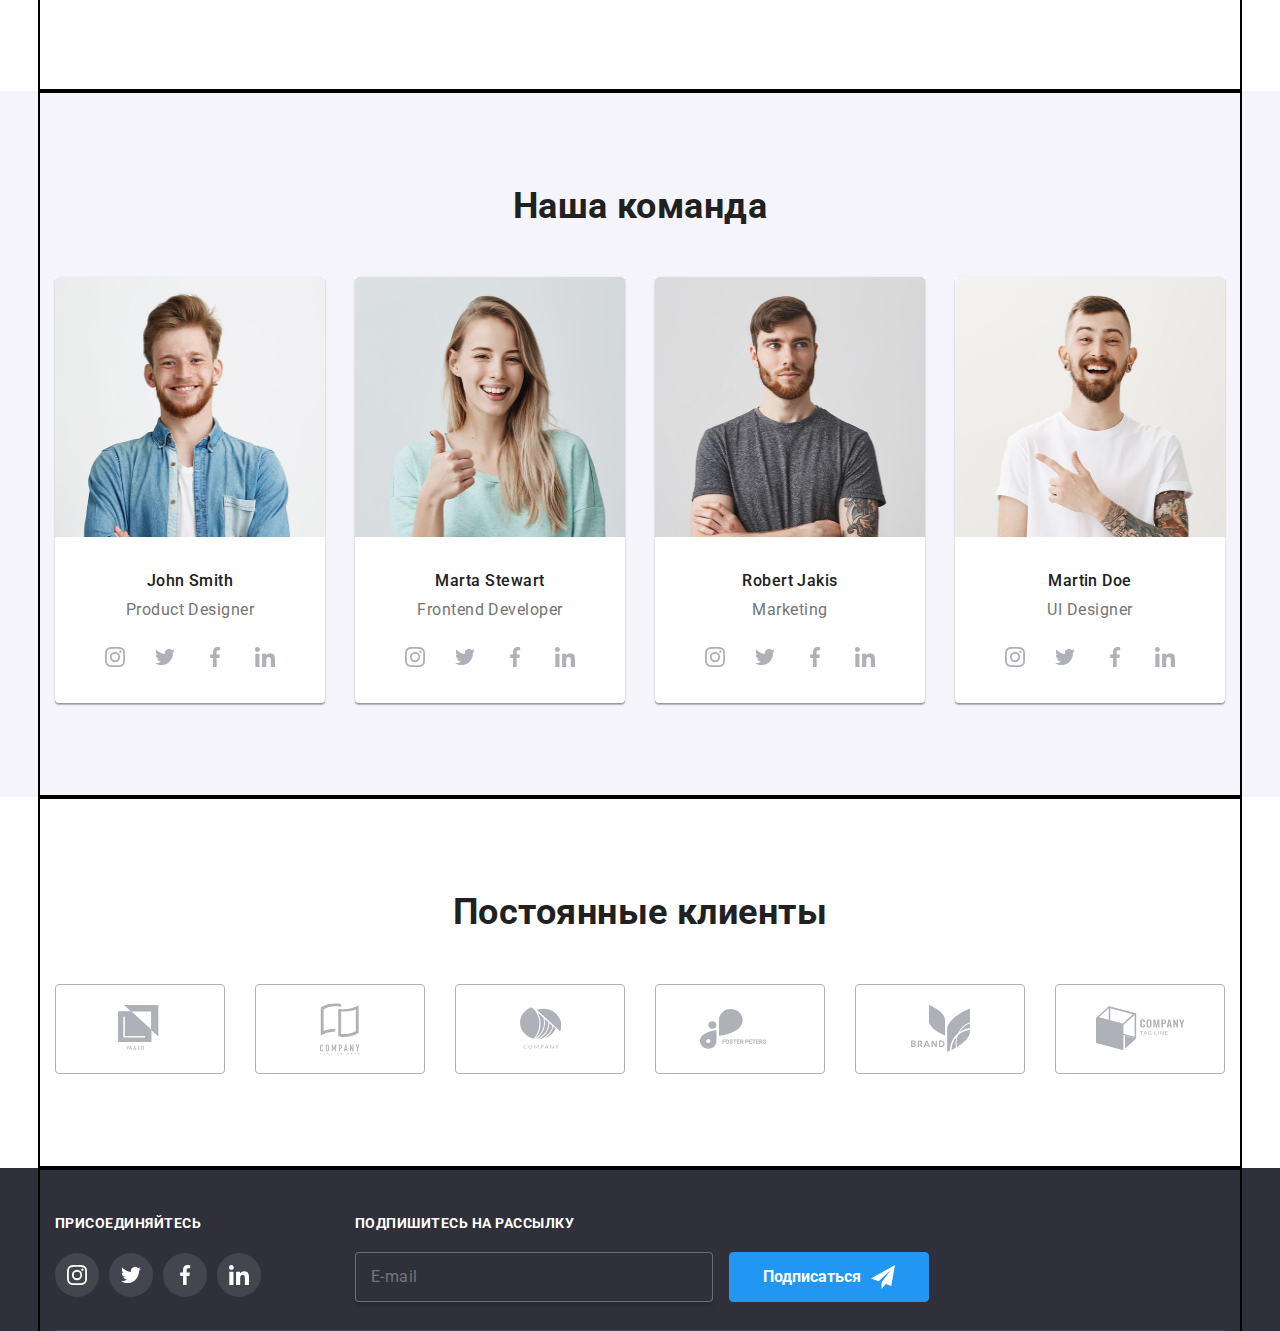
==== commit 6a593520: "folder with style.css file" ====
--- a/index.html
+++ b/index.html
@@ -218,36 +218,36 @@
       </section>
 
       <!--Чем мы занимаемся-->
-      <section class="section">
+      <section class="section-task">
         <div class="container">
-          <h2 class="section-title">Чем мы занимаемся</h2>
+          <h2 class="task-title">Чем мы занимаемся</h2>
           <ul class="task-list">
-            <li class="item">
+            <li class="task-item">
               <img
                 src="./images/laptop.jpg"
                 alt="Ноутбук"
                 width="370"
                 height="294"
               />
-              <h3 class="section-task">Десктопные приложения</h3>
-            </li>
-            <li class="item">
+              <h3 class="task-text">Десктопные приложения</h3>
+            </li>
+            <li class="task-item">
               <img
                 src="./images/phone.jpg"
                 alt="Телефон"
                 width="370"
                 height="294"
               />
-              <h3 class="section-task">Мобильные приложения</h3>
-            </li>
-            <li class="item">
+              <h3 class="task-text">Мобильные приложения</h3>
+            </li>
+            <li class="task-item">
               <img
                 src="./images/monitor.jpg"
                 alt="Монитор"
                 width="370"
                 height="294"
               />
-              <h3 class="section-task">Дизайнерские решения</h3>
+              <h3 class="task-text">Дизайнерские решения</h3>
             </li>
           </ul>
         </div>
@@ -258,7 +258,7 @@
         <div class="container">
           <h2 class="team-title">Наша команда</h2>
           <ul class="team-list" lang="en">
-            <li class="item">
+            <li class="team-item">
               <img
                 class="team-photo"
                 src="./images/johnsmith.jpg"
@@ -268,38 +268,38 @@
               />
               <h3 class="team-name">John Smith</h3>
               <p class="team-position">Product Designer</p>
-              <ul class="link-list">
-                <li class="item-link">
-                  <a class="section-link" href="">
-                    <svg class="section-icon">
+              <ul class="social-link-list">
+                <li class="social-link-item">
+                  <a class="social-link-link" href="">
+                    <svg class="social-link-icon">
                       <use href="images/sprite.svg#instagram"></use>
                     </svg>
                   </a>
                 </li>
-                <li class="item-link">
-                  <a class="section-link" href="">
-                    <svg class="section-icon">
+                <li class="social-link-item">
+                  <a class="social-link-link" href="">
+                    <svg class="social-link-icon">
                       <use href="images/sprite.svg#twitter"></use>
                     </svg>
                   </a>
                 </li>
-                <li class="item-link">
-                  <a class="section-link" href="">
-                    <svg class="section-icon">
+                <li class="social-link-item">
+                  <a class="social-link-link" href="">
+                    <svg class="social-link-icon">
                       <use href="images/sprite.svg#facebook"></use>
                     </svg>
                   </a>
                 </li>
-                <li class="item-link">
-                  <a class="section-link" href="">
-                    <svg class="section-icon">
+                <li class="social-link-item">
+                  <a class="social-link-link" href="">
+                    <svg class="social-link-icon">
                       <use href="images/sprite.svg#linkedin"></use>
                     </svg>
                   </a>
                 </li>
               </ul>
             </li>
-            <li class="item">
+            <li class="team-item">
               <img
                 class="team-photo"
                 src="./images/martastewart.jpg"
@@ -309,38 +309,38 @@
               />
               <h3 class="team-name">Marta Stewart</h3>
               <p class="team-position">Frontend Developer</p>
-              <ul class="link-list">
-                <li class="item-link">
-                  <a class="section-link" href="">
-                    <svg class="section-icon">
+              <ul class="social-link-list">
+                <li class="social-link-item">
+                  <a class="social-link-link" href="">
+                    <svg class="social-link-icon">
                       <use href="images/sprite.svg#instagram"></use>
                     </svg>
                   </a>
                 </li>
-                <li class="item-link">
-                  <a class="section-link" href="">
-                    <svg class="section-icon">
+                <li class="social-link-item">
+                  <a class="social-link-link" href="">
+                    <svg class="social-link-icon">
                       <use href="images/sprite.svg#twitter"></use>
                     </svg>
                   </a>
                 </li>
-                <li class="item-link">
-                  <a class="section-link" href="">
-                    <svg class="section-icon">
+                <li class="social-link-item">
+                  <a class="social-link-link" href="">
+                    <svg class="social-link-icon">
                       <use href="images/sprite.svg#facebook"></use>
                     </svg>
                   </a>
                 </li>
-                <li class="item-link">
-                  <a class="section-link" href="">
-                    <svg class="section-icon">
+                <li class="social-link-item">
+                  <a class="social-link-link" href="">
+                    <svg class="social-link-icon">
                       <use href="images/sprite.svg#linkedin"></use>
                     </svg>
                   </a>
                 </li>
               </ul>
             </li>
-            <li class="item">
+            <li class="team-item">
               <img
                 class="team-photo"
                 src="./images/robertjakis.jpg"
@@ -350,38 +350,38 @@
               />
               <h3 class="team-name">Robert Jakis</h3>
               <p class="team-position">Marketing</p>
-              <ul class="link-list">
-                <li class="item-link">
-                  <a class="section-link" href="">
-                    <svg class="section-icon">
+              <ul class="social-link-list">
+                <li class="social-link-item">
+                  <a class="social-link-link" href="">
+                    <svg class="social-link-icon">
                       <use href="images/sprite.svg#instagram"></use>
                     </svg>
                   </a>
                 </li>
-                <li class="item-link">
-                  <a class="section-link" href="">
-                    <svg class="section-icon">
+                <li class="social-link-item">
+                  <a class="social-link-link" href="">
+                    <svg class="social-link-icon">
                       <use href="images/sprite.svg#twitter"></use>
                     </svg>
                   </a>
                 </li>
-                <li class="item-link">
-                  <a class="section-link" href="">
-                    <svg class="section-icon">
+                <li class="social-link-item">
+                  <a class="social-link-link" href="">
+                    <svg class="social-link-icon">
                       <use href="images/sprite.svg#facebook"></use>
                     </svg>
                   </a>
                 </li>
-                <li class="item-link">
-                  <a class="section-link" href="">
-                    <svg class="section-icon">
+                <li class="social-link-item">
+                  <a class="social-link-link" href="">
+                    <svg class="social-link-icon">
                       <use href="images/sprite.svg#linkedin"></use>
                     </svg>
                   </a>
                 </li>
               </ul>
             </li>
-            <li class="item">
+            <li class="team-item">
               <img
                 class="team-photo"
                 src="./images/martindoe.jpg"
@@ -391,31 +391,31 @@
               />
               <h3 class="team-name">Martin Doe</h3>
               <p class="team-position">UI Designer</p>
-              <ul class="link-list">
-                <li class="item-link">
-                  <a class="section-link" href="">
-                    <svg class="section-icon">
+              <ul class="social-link-list">
+                <li class="social-link-item">
+                  <a class="social-link-link" href="">
+                    <svg class="social-link-icon">
                       <use href="images/sprite.svg#instagram"></use>
                     </svg>
                   </a>
                 </li>
-                <li class="item-link">
-                  <a class="section-link" href="">
-                    <svg class="section-icon">
+                <li class="social-link-item">
+                  <a class="social-link-link" href="">
+                    <svg class="social-link-icon">
                       <use href="images/sprite.svg#twitter"></use>
                     </svg>
                   </a>
                 </li>
-                <li class="item-link">
-                  <a class="section-link" href="">
-                    <svg class="section-icon">
+                <li class="social-link-item">
+                  <a class="social-link-link" href="">
+                    <svg class="social-link-icon">
                       <use href="images/sprite.svg#facebook"></use>
                     </svg>
                   </a>
                 </li>
-                <li class="item-link">
-                  <a class="section-link" href="">
-                    <svg class="section-icon">
+                <li class="social-link-item">
+                  <a class="social-link-link" href="">
+                    <svg class="social-link-icon">
                       <use href="images/sprite.svg#linkedin"></use>
                     </svg>
                   </a>
@@ -427,48 +427,48 @@
       </section>
 
       <!--Our Clients-->
-      <section class="our-clients">
+      <section class="section-clients">
         <div class="container">
-          <h3 class="clients">Постоянные клиенты</h3>
+          <h3 class="clients-title">Постоянные клиенты</h3>
           <ul class="clients-list">
-            <li class="client-item">
-              <a class="client-link" href="">
-                <svg class="client1-icon">
+            <li class="clients-item">
+              <a class="clients-link" href="">
+                <svg class="clients-icon1">
                   <use href="./images/sprite.svg#logo1"></use>
                 </svg>
               </a>
             </li>
-            <li class="client-item">
-              <a class="client-link" href="">
-                <svg class="client2-icon">
+            <li class="clients-item">
+              <a class="clients-link" href="">
+                <svg class="clients-icon2">
                   <use href="./images/sprite.svg#logo2"></use>
                 </svg>
               </a>
             </li>
-            <li class="client-item">
-              <a class="client-link" href="">
-                <svg class="client3-icon">
+            <li class="clients-item">
+              <a class="clients-link" href="">
+                <svg class="clients-icon3">
                   <use href="./images/sprite.svg#logo3"></use>
                 </svg>
               </a>
             </li>
-            <li class="client-item">
-              <a class="client-link" href="">
-                <svg class="client4-icon">
+            <li class="clients-item">
+              <a class="clients-link" href="">
+                <svg class="clients-icon4">
                   <use href="./images/sprite.svg#logo4"></use>
                 </svg>
               </a>
             </li>
-            <li class="client-item">
-              <a class="client-link" href="">
-                <svg class="client5-icon">
+            <li class="clients-item">
+              <a class="clients-link" href="">
+                <svg class="clients-icon5">
                   <use href="./images/sprite.svg#logo5"></use>
                 </svg>
               </a>
             </li>
-            <li class="client-item">
-              <a class="client-link" href="">
-                <svg class="client6-icon">
+            <li class="clients-item">
+              <a class="clients-link" href="">
+                <svg class="clients-icon6">
                   <use href="./images/sprite.svg#logo6"></use>
                 </svg>
               </a>
@@ -488,7 +488,7 @@
             <a lang="en" href="" class="footer-logo">
               <span class="logo-web">Web</span> Studio</a
             >
-            <address class="address">
+            <address class="footer-address">
               г. Киев, пр-т Леси Украинки, 26
             </address>
             <ul lang="en" class="list-contacts">
@@ -506,30 +506,30 @@
           </div>
           <!--Social-->
           <div class="footer-social">
-            <b class="social">присоединяйтесь</b>
+            <b class="social-text">присоединяйтесь</b>
             <ul class="social-list" lang="en">
-              <li class="item">
+              <li class="social-item">
                 <a class="social-link" href="">
                   <svg class="social-icon">
                     <use href="images/sprite.svg#instagram"></use>
                   </svg>
                 </a>
               </li>
-              <li class="item">
+              <li class="social-item">
                 <a class="social-link" href="">
                   <svg class="social-icon">
                     <use href="images/sprite.svg#twitter"></use>
                   </svg>
                 </a>
               </li>
-              <li class="item">
+              <li class="social-item">
                 <a class="social-link" href="">
                   <svg class="social-icon">
                     <use href="images/sprite.svg#facebook"></use>
                   </svg>
                 </a>
               </li>
-              <li class="item">
+              <li class="social-item">
                 <a class="social-link" href="">
                   <svg class="social-icon">
                     <use href="images/sprite.svg#linkedin"></use>
@@ -559,7 +559,7 @@
           </div>
         </div>
 
-        <p lang="en" class="copyright">2020 | Developed by GoIT Students</p>
+        <!-- <p lang="en" class="copyright">2020 | Developed by GoIT Students</p> -->
       </div>
     </footer>
     <script src="./js/modal.js"></script>
--- a/css/style.css
+++ b/css/style.css
@@ -591,16 +591,16 @@
 } */
 
 /* Чем мы занимаемся */
-.section .container {
+/* .section-task .container {
   padding-top: 94px;
   padding-bottom: 94px;
 }
 
-.containner .item {
-  display: flex;
-}
-
-.section-title {
+.task-item {
+  display: flex;
+} */
+/* 
+.task-title {
   margin-top: 0px;
   margin-bottom: 50px;
 
@@ -610,27 +610,27 @@
   font-size: 36px;
   line-height: 1.17;
   text-align: center;
-}
-
-.task-list {
+} */
+
+/* .task-list {
   position: relative;
   display: flex;
   padding-left: 0px;
   margin: 0px;
 }
-.task-list > .item {
+.task-item {
   width: calc((100% - 60px) / 3);
-}
-
-.task-list .item:not(:last-child) {
+} */
+
+/* .task-list .task-item:not(:last-child) {
   margin-right: 30px;
-}
-
-.task-list img {
+} */
+
+/* .task-list img {
   display: block;
-}
-
-.section-task {
+} */
+
+/* .task-text {
   position: absolute;
   width: 370px;
   height: 70px;
@@ -649,19 +649,19 @@
   font-size: 14px;
   line-height: 1.14;
   text-transform: uppercase;
-}
+} */
 
 /* Our Team */
-.section-team {
+/* .section-team {
   background: #f5f4fa;
 }
 
 .section-team .container {
   padding-top: 94px;
   padding-bottom: 94px;
-}
-
-.section-link {
+} */
+
+/* .social-link-link {
   display: inline-flex;
   justify-content: center;
   align-items: center;
@@ -673,23 +673,23 @@
   color: #afb1b8;
 
   transition: background-color 250ms cubic-bezier(0.4, 0, 0.2, 1);
-}
-
-.section-link:hover,
-.section-link:focus {
+} */
+/* 
+.social-link-link:hover,
+.social-link-link:focus {
   background-color: var(--accent-color);
   color: #ffffff;
-}
-
-.section-icon {
+} */
+
+/* .social-link-icon {
   width: 20px;
   height: 20px;
 
   fill: currentColor;
   transition: background-color 250ms cubic-bezier(0.4, 0, 0.2, 1);
-}
-
-.team-title {
+} */
+
+/* .team-title {
   margin-top: 0px;
   margin-bottom: 50px;
 
@@ -699,24 +699,24 @@
   font-size: 36px;
   line-height: 1.17;
   text-align: center;
-}
-
-.team-list {
+} */
+
+/* .team-list {
   display: flex;
   padding: 0px;
   margin: 0px;
   text-align: center;
-}
-
-.team-photo {
+} */
+
+/* .team-photo {
   margin-bottom: 30px;
-}
-
-.team-list .item:not(:last-child) {
+} */
+
+/* .team-list .team-item:not(:last-child) {
   margin-right: 30px;
-}
-
-.team-name {
+} */
+
+/* .team-name {
   margin-bottom: 10px;
   margin-top: 0px;
   padding: 0px;
@@ -726,25 +726,25 @@
   font-weight: 500;
   font-size: 16px;
   line-height: 1.19;
-}
-
-.team-position {
+} */
+
+/* .team-position {
   padding: 0px;
   margin-top: 0px;
   margin-bottom: 16px;
   font-size: 16px;
   line-height: 1.19;
   letter-spacing: 0.03em;
-}
-
-.link-list {
+} */
+
+/* .social-link-list {
   display: flex;
   justify-content: space-evenly;
   padding: 0px 32px;
   margin: 0px;
-}
-
-.team-list .item {
+} */
+
+/* .team-list .team-item {
   padding-bottom: 24px;
 
   background: #ffffff;
@@ -752,19 +752,19 @@
   box-shadow: 0px 2px 1px rgba(0, 0, 0, 0.2), 0px 1px 1px rgba(0, 0, 0, 0.14),
     0px 1px 3px rgba(0, 0, 0, 0.12);
   border-radius: 4px;
-}
-
-.item-link {
+} */
+
+/* .social-link-item {
   padding: 0px;
-}
+} */
 
 /* Постоянные клиенты */
-.our-clients .container {
+/* .section-clients .container {
   padding-top: 94px;
   padding-bottom: 94px;
 }
 
-.clients {
+.clients-title {
   margin-top: 0px;
   margin-bottom: 50px;
 
@@ -774,28 +774,28 @@
   font-size: 36px;
   line-height: 1.17;
   text-align: center;
-}
-
-.clients-list {
+} */
+
+/* .clients-list {
   display: flex;
   margin-top: 0px;
   margin-bottom: 0px;
   padding-left: 0px;
-}
-
-.client-item {
+} */
+
+/* .clients-item {
   width: 170px;
   height: 90px;
   border: 1px solid #afb1b8;
   border-radius: 4px;
   fill: #afb1b8;
-}
-
-.client-item:not(:last-child) {
+} */
+
+/* .clients-item:not(:last-child) {
   margin-right: 30px;
-}
-
-.client-link {
+} */
+
+/* .clients-link {
   display: flex;
   align-items: center;
   justify-content: center;
@@ -805,61 +805,61 @@
 
   transition: border 250ms cubic-bezier(0.4, 0, 0.2, 1),
     fill 250ms cubic-bezier(0.4, 0, 0.2, 1);
-}
-
-.client-item:hover,
-.client-item:focus {
+} */
+/* 
+.clients-item:hover,
+.clients-item:focus {
   fill: var(--accent-color);
   border: 1px solid var(--accent-color);
   border-radius: 4px;
-}
-
-.client1-icon {
+} */
+
+/* .clients-icon1 {
   width: 44.27px;
   height: 49.23px;
 }
 
-.client2-icon {
+.clients-icon2 {
   width: 40px;
   height: 52px;
 }
 
-.client3-icon {
+.clients-icon3 {
   width: 41px;
   height: 42.6px;
 }
 
-.client4-icon {
+.clients-icon4 {
   width: 79.66px;
   height: 42.02px;
 }
 
-.client5-icon {
+.clients-icon5 {
   width: 59px;
   height: 47px;
 }
 
-.client6-icon {
+.clients-icon6 {
   width: 88.48px;
   height: 45.44px;
-}
+} */
 
 /* Footer */
-.footer {
+/* .footer {
   background-color: #2f303a;
   color: var(--primary-white-color);
-}
-.footer-flex {
+} */
+/* .footer-flex {
   display: flex;
   align-items: baseline;
   padding-bottom: 28px;
   padding-top: 48px;
   border-bottom: 1px solid rgba(255, 255, 255, 0.1);
-}
-
-.footer-contacts {
+} */
+
+/* .footer-contacts {
   padding-right: 69px;
-}
+} */
 
 /* .footer-logo {
   display: inline-block;
@@ -874,23 +874,23 @@
   line-height: 1.18;
 } */
 
-.address {
+/* .footer-address {
   margin-bottom: 9px;
   font-size: 14px;
   line-height: 1.71;
   font-style: normal;
-}
-
-.list-contacts {
+} */
+
+/* .list-contacts {
   padding-left: 0px;
   margin: 0px;
 
   font-weight: 400;
   font-size: 14px;
   line-height: 1.71;
-}
-
-.list-contacts .item {
+} */
+
+/* .list-contacts .item {
   margin-bottom: 9px;
 }
 
@@ -903,15 +903,15 @@
 }
 .list-contacts-link:focus {
   color: var(--accent-color);
-}
+} */
 
 /* Social */
 
-.footer-social {
+/* .footer-social {
   padding-right: 94px;
 }
 
-.social {
+.social-text {
   display: block;
   margin-bottom: 21px;
 
@@ -919,21 +919,21 @@
   font-size: 14px;
   line-height: 1.14;
   text-transform: uppercase;
-}
-
-.social-list {
+} */
+
+/* .social-list {
   display: flex;
   padding: 0px;
   margin: 0px;
   height: 20px;
   justify-content: space-evenly;
-}
-
-.social-list .item:not(:last-child) {
+} */
+
+/* .social-list .social-item:not(:last-child) {
   margin-right: 10px;
-}
-
-.social-link {
+} */
+
+/* .social-link {
   display: inline-flex;
   justify-content: center;
   align-items: center;
@@ -945,22 +945,22 @@
   background-color: rgba(255, 255, 255, 0.1);
   fill: #ffffff;
   transition: background-color 250ms cubic-bezier(0.4, 0, 0.2, 1);
-}
-
-.social-link:hover,
+} */
+
+/* .social-link:hover,
 .social-link:focus {
   background-color: var(--accent-color);
   fill: #ffffff;
-}
-
-.social-icon {
+} */
+
+/* .social-icon {
   width: 20px;
   height: 20px;
-}
+} */
 
 /* Subscription */
 
-.subscription {
+/* .subscription {
   display: block;
   margin-bottom: 20px;
 
@@ -1013,9 +1013,9 @@
   width: 24px;
   height: 24px;
   margin-left: 10px;
-}
-
-.copyright {
+} */
+
+/* .copyright {
   padding-bottom: 21px;
   padding-top: 18px;
   margin: 0px;
@@ -1025,29 +1025,30 @@
   font-size: 12px;
   line-height: 2;
   text-align: center;
-}
+} */
 
 /* ПОРТФОЛИО */
 /* Main Container */
 /* Filters */
 
-.section-portfolio .container {
+/* .section-portfolio .container {
   padding-bottom: 94px;
   padding-top: 93px;
-}
-.button-list {
+} */
+
+/* .button-list {
   justify-content: center;
   display: flex;
   margin-top: 0px;
   margin-bottom: 50px;
   padding-left: 0px;
-}
-
-.button-list .item:not(:last-child) {
+} */
+
+/* .button-list .button-item:not(:last-child) {
   margin-right: 8px;
 }
 
-.filter-button {
+.button-filter {
   padding: 6px 22px;
 
   background-color: #f5f4fa;
@@ -1067,16 +1068,16 @@
     background-color 250ms;
 }
 
-.filter-button:hover,
-.filter-button:focus {
+.button-filter:hover,
+.button-filter:focus {
   background-color: var(--accent-color);
   color: var(--primary-white-color);
   box-shadow: 0px 2px 2px rgba(0, 0, 0, 0.12), 0px 1px 2px rgba(0, 0, 0, 0.08),
     0px 3px 1px rgba(0, 0, 0, 0.1);
-}
+} */
 /* Projects */
 
-.portfolio-list {
+/* .projects-list {
   display: flex;
   flex-wrap: wrap;
   padding: 0px;
@@ -1084,7 +1085,7 @@
   margin-bottom: 0px;
 }
 
-.portfolio-list .item {
+.projects-list .projects-item {
   width: calc((100% - 60px) / 3);
 
   margin-bottom: 30px;
@@ -1092,37 +1093,37 @@
   border: 1px solid #eeeeee;
   border-bottom-right-radius: 5px;
   border-bottom-left-radius: 5px;
-}
-
-.portfolio-list .item:nth-child(3n) {
+} */
+
+/* .projects-list .projects-item:nth-child(3n) {
   margin-right: 0px;
 }
 
-.portfolio-list .item:nth-last-child(-n + 3) {
+.projects-list .projects-item:nth-last-child(-n + 3) {
   margin-bottom: 0px;
-}
-
-.portfolio-link {
+} */
+
+/* .projects-link {
   transition: box-shadow 250ms cubic-bezier(0.4, 0, 0.2, 1);
-}
-
-a.portfolio-link:hover,
-a.portfolio-link:focus {
+} */
+
+/* a.projects-link:hover,
+a.projects-link:focus {
   display: inline-block;
   box-shadow: 1px 4px 6px rgba(0, 0, 0, 0.16), 0px 4px 4px rgba(0, 0, 0, 0.06),
     0px 1px 1px rgba(0, 0, 0, 0.12);
-}
-
-.button-link {
+} */
+
+/* .projects-link {
   display: block;
-}
-
-.portfolio-image {
+} */
+
+/* .projects-image {
   position: relative;
   overflow: hidden;
-}
-
-.project-overlay {
+} */
+
+/* .projects-overlay {
   position: absolute;
   width: 370px;
   height: 294px;
@@ -1137,24 +1138,24 @@
   background-color: rgba(33, 150, 243, 0.9);
 
   transition: transform 250ms cubic-bezier(0.4, 0, 0.2, 1);
-}
-
-.portfolio-link:hover .project-overlay,
-.portfolio-link:focus .project-overlay {
+} */
+
+/* .projects-link:hover .projects-overlay,
+.projects-link:focus .projects-overlay {
   transform: translateY(-100%);
-}
-
-.project-text {
+} */
+
+/* .projects-text {
   color: var(--primary-white-color);
   font-size: 18px;
   line-height: 1.56;
 }
 
-.project-box {
+.projects-box {
   padding: 20px 24px;
 }
 
-.project-title {
+.projects-title {
   margin-bottom: 4px;
   margin-top: 0px;
   margin-left: 0px;
@@ -1167,16 +1168,16 @@
   line-height: 2;
 
   letter-spacing: 0.06em;
-}
-.portfolio-list img {
+} */
+/* .projects-list img {
   display: block;
-}
-
-.project-subtitle {
+} */
+/* 
+.projects-subtitle {
   margin: 0px;
 
   color: var(--primary-text-color);
   font-weight: 400;
   font-size: 16px;
   line-height: 1.87;
-}
+} */
--- a/css/main.min.css
+++ b/css/main.min.css
@@ -1,3 +1,2 @@
-.visually-hidden{position:absolute;width:1px;height:1px;margin:-1px;border:0;padding:0;clip:rect(0 0 0 0);overflow:hidden}.container{width:1200px;padding-left:15px;padding-right:15px;margin-right:auto;margin-left:auto;outline:2px solid black}/*! modern-normalize v0.6.0 | MIT License | https://github.com/sindresorhus/modern-normalize */*,*::before,*::after{-webkit-box-sizing:border-box;box-sizing:border-box}:root{-moz-tab-size:4;-o-tab-size:4;tab-size:4}html{line-height:1.15;-webkit-text-size-adjust:100%}body{margin:0}body{font-family:system-ui,-apple-system,"Segoe UI",Roboto,Helvetica,Arial,sans-serif,"Apple Color Emoji","Segoe UI Emoji"}hr{height:0}abbr[title]{-webkit-text-decoration:underline dotted;text-decoration:underline dotted}b,strong{font-weight:bolder}code,kbd,samp,pre{font-family:ui-monospace, SFMono-Regular, Consolas, 'Liberation Mono', Menlo,- monospace;font-size:1em}small{font-size:80%}sub,sup{font-size:75%;line-height:0;position:relative;vertical-align:baseline}sub{bottom:-0.25em}sup{top:-0.5em}button,input,optgroup,select,textarea{font-family:inherit;font-size:100%;line-height:1.15;margin:0}button,select{text-transform:none}button,[type='button'],[type='reset'],[type='submit']{-webkit-appearance:button}button::-moz-focus-inner,[type='button']::-moz-focus-inner,[type='reset']::-moz-focus-inner,[type='submit']::-moz-focus-inner{border-style:none;padding:0}button:-moz-focusring,[type='button']:-moz-focusring,[type='reset']:-moz-focusring,[type='submit']:-moz-focusring{outline:1px dotted ButtonText}fieldset{padding:0.35em 0.75em 0.625em}legend{padding:0}progress{vertical-align:baseline}[type='number']::-webkit-inner-spin-button,[type='number']::-webkit-outer-spin-button{height:auto}[type='search']{-webkit-appearance:textfield;outline-offset:-2px}[type='search']::-webkit-search-decoration{-webkit-appearance:none}::-webkit-file-upload-button{-webkit-appearance:button;font:inherit}summary{display:list-item}body{background-color:#fff;color:#757575;font-family:"Roboto",sans-serif;letter-spacing:0.03em}.page-header{color:#212121}.page-header>.container{display:-webkit-box;display:-ms-flexbox;display:flex}.flex-nav{display:-webkit-box;display:-ms-flexbox;display:flex;-webkit-box-align:center;-ms-flex-align:center;align-items:center}.header-logo{display:block;margin-right:85px;padding-top:24px;padding-bottom:25px;color:#212121;font-family:"Raleway",sans-serif;font-weight:700px;font-size:26px;line-height:1.19;letter-spacing:0.03em}.logo-web{color:#2196f3}.footer-logo{display:inline-block;padding-left:0px;margin-bottom:10px;color:var(--primary-white-color);font-family:Raleway;font-weight:bold;font-size:22px;line-height:1.18}.site-nav{display:-webkit-box;display:-ms-flexbox;display:flex;padding:0px;margin:0px}.site-nav .item:not(:last-child){margin-right:50px}.site-nav .link{display:block;padding-top:32px;padding-bottom:32px;font-family:"Roboto",sans-serif;color:#212121;font-weight:500;font-size:14px;line-height:1.14;letter-spacing:0.02em;-webkit-transition:color 250ms cubic-bezier(0.4, 0, 0.2, 1);transition:color 250ms cubic-bezier(0.4, 0, 0.2, 1)}.site-nav .link:hover,.site-nav .link:focus,.site-nav .link:active{color:#2196f3}.site-nav .link.current{position:relative;color:#2196f3}.item .current::after{content:'';position:absolute;left:0;bottom:0;display:block;width:100%;height:4px;border-radius:2px;background-color:#2196f3}.contacts-list{display:-webkit-box;display:-ms-flexbox;display:flex;margin:0px;padding:0px;margin-left:auto}.contacts-list .contacts-item:not(:last-child){margin-right:30px}.contacts-link{display:-webkit-inline-box;display:-ms-inline-flexbox;display:inline-flex;-webkit-box-align:center;-ms-flex-align:center;align-items:center;padding-top:32px;padding-bottom:32px;color:#757575;font-weight:500;font-size:14px;line-height:1.14;letter-spacing:0.02em;-webkit-transition:color 250ms cubic-bezier(0.4, 0, 0.2, 1);transition:color 250ms cubic-bezier(0.4, 0, 0.2, 1)}.contacts-link:hover,.contacts-link:focus{color:#2196f3;fill:#2196f3}.envelope-icon{width:16px;height:11.2px;margin-right:10px;fill:currentColor;-webkit-transition:fill transition;transition:fill transition}.smartphone-icon{width:10px;height:14.94px;margin-right:10px;fill:currentColor;-webkit-transition:fill transition;transition:fill transition}.hero{margin:auto;text-align:center;height:600px;max-width:1600px;color:#fff;background-size:cover;background-position:center;background-color:rgba(47,48,58,0.8);background-image:-webkit-gradient(linear, left top, right top, from(rgba(47,48,58,0.8)), to(rgba(47,48,58,0.8))),url(../images/hero-img.jpg);background-image:linear-gradient(to right, rgba(47,48,58,0.8), rgba(47,48,58,0.8)),url(../images/hero-img.jpg)}.hero .container{height:600px;padding-top:200px;padding-bottom:200px}.hero .text{margin-top:0px;margin-bottom:46px;font-weight:900;font-size:44px;line-height:1.36;text-align:center;letter-spacing:0.06em;text-transform:uppercase}.hero .button{display:inline-block;padding:10px 32px;-webkit-box-shadow:0px 4px 4px rgba(0,0,0,0.15);box-shadow:0px 4px 4px rgba(0,0,0,0.15);border-radius:4px;border:#2196f3;min-width:200px;height:50px;cursor:pointer;background-color:#2196f3;color:#fff;font-weight:700;font-size:16px;line-height:1.87;letter-spacing:0.06em;-webkit-box-align:center;-ms-flex-align:center;align-items:center;text-align:center;text-decoration:none}.backdrop{position:fixed;z-index:1;top:0;left:0;width:100%;height:100%;visibility:visible;opacity:1;background:rgba(0,0,0,0.2);-webkit-transition:opacity 250ms cubic-bezier(0.4, 0, 0.2, 1);transition:opacity 250ms cubic-bezier(0.4, 0, 0.2, 1)}.backdrop.is-hidden{opacity:0;pointer-events:none}.modal{position:absolute;top:50%;left:50%;width:528px;height:581px;-webkit-transform:translate(-50%, -50%) scale(1);transform:translate(-50%, -50%) scale(1);padding:40px;background:#fff;-webkit-box-shadow:0px 2px 1px rgba(0,0,0,0.2),0px 1px 1px rgba(0,0,0,0.14),0px 1px 3px rgba(0,0,0,0.12);box-shadow:0px 2px 1px rgba(0,0,0,0.2),0px 1px 1px rgba(0,0,0,0.14),0px 1px 3px rgba(0,0,0,0.12);border-radius:4px;-webkit-transition:-webkit-transform 250ms cubic-bezier(0.4, 0, 0.2, 1);transition:-webkit-transform 250ms cubic-bezier(0.4, 0, 0.2, 1);transition:transform 250ms cubic-bezier(0.4, 0, 0.2, 1);transition:transform 250ms cubic-bezier(0.4, 0, 0.2, 1), -webkit-transform 250ms cubic-bezier(0.4, 0, 0.2, 1)}.is-hidden .modal{-webkit-transform:translate(-50%, -50%) scale(0.7);transform:translate(-50%, -50%) scale(0.7)}.modal-button{position:absolute;top:8px;right:8px;width:30px;height:30px;padding:0px;border:1px solid rgba(0,0,0,0.1);border-radius:50%;background-color:#fff;cursor:pointer}.modal-button:focus,.modal-button:hover{fill:#2196f3}.hero-form{width:448px}.form-title{display:block;margin-bottom:30px;text-align:center;color:#212121;font-weight:700;font-size:20px}.form-field{position:relative;margin-bottom:28px}.form-field.terms{display:-webkit-box;display:-ms-flexbox;display:flex}.modal-input{display:block;width:100%;height:40px;padding:0 0 0 42px;border:1px solid rgba(33,33,33,0.2);border-radius:4px;-webkit-transition:border-color 250ms cubic-bezier(0.4, 0, 0.2, 1);transition:border-color 250ms cubic-bezier(0.4, 0, 0.2, 1);cursor:pointer}.modal-input:focus ~ .icon-modal,.modal-input:not(:placeholder-shown) ~ .icon-modal{fill:var(--accent-color)}.modal-input:focus,.modal-input:not(:placeholder-shown){border-color:var(--accent-color);outline:none}.modal-label{position:absolute;top:50%;left:42px;-webkit-transform:translateY(-50%);transform:translateY(-50%);font-size:14px;line-height:1.14;letter-spacing:0.01em;color:#757575;-webkit-transition:color 250ms cubic-bezier(0.4, 0, 0.2, 1),-webkit-transform 250ms cubic-bezier(0.4, 0, 0.2, 1);transition:color 250ms cubic-bezier(0.4, 0, 0.2, 1),-webkit-transform 250ms cubic-bezier(0.4, 0, 0.2, 1);transition:transform 250ms cubic-bezier(0.4, 0, 0.2, 1),color 250ms cubic-bezier(0.4, 0, 0.2, 1);transition:transform 250ms cubic-bezier(0.4, 0, 0.2, 1),color 250ms cubic-bezier(0.4, 0, 0.2, 1),-webkit-transform 250ms cubic-bezier(0.4, 0, 0.2, 1)}.modal-input:focus+.modal-label,.modal-input:not(:placeholder-shown)+.modal-label{-webkit-transform:translate(-23px, -40px);transform:translate(-23px, -40px);color:#2196f3}.textarea{width:100%;padding:12px 16px;resize:none;white-space:nowrap;border:1px solid rgba(33,33,33,0.2);border-radius:4px;-webkit-transition:border-color 250ms cubic-bezier(0.4, 0, 0.2, 1);transition:border-color 250ms cubic-bezier(0.4, 0, 0.2, 1);cursor:pointer}.textarea:focus+.textarea-label,.textarea:not(:placeholder-shown)+.textarea-label{-webkit-transform:translateY(-35px);transform:translateY(-35px);color:#2196f3}.textarea:focus,.textarea:not(:placeholder-shown){border-color:#2196f3;outline:none}.textarea-label{position:absolute;top:12px;left:16px;font-size:14px;line-height:1.14;letter-spacing:0.01em;color:#757575;-webkit-transition:color 250ms cubic-bezier(0.4, 0, 0.2, 1),-webkit-transform 250ms cubic-bezier(0.4, 0, 0.2, 1);transition:color 250ms cubic-bezier(0.4, 0, 0.2, 1),-webkit-transform 250ms cubic-bezier(0.4, 0, 0.2, 1);transition:transform 250ms cubic-bezier(0.4, 0, 0.2, 1),color 250ms cubic-bezier(0.4, 0, 0.2, 1);transition:transform 250ms cubic-bezier(0.4, 0, 0.2, 1),color 250ms cubic-bezier(0.4, 0, 0.2, 1),-webkit-transform 250ms cubic-bezier(0.4, 0, 0.2, 1)}.icon-modal{display:block;position:absolute;top:50%;-webkit-transform:translateY(-50%);transform:translateY(-50%);left:16px;margin-right:8px;-webkit-transition:fill 250ms cubic-bezier(0.4, 0, 0.2, 1);transition:fill 250ms cubic-bezier(0.4, 0, 0.2, 1)}.terms-field{width:100%;margin-bottom:30px;text-align:left}.label-checkbox{display:-webkit-box;display:-ms-flexbox;display:flex;font-size:14px;line-height:1.71;-webkit-box-align:center;-ms-flex-align:center;align-items:center;color:#757575;cursor:pointer}.input-checkbox{position:absolute;width:1px;height:1px;margin:-1px;padding:0px;border:0px;clip:rect(0 0 0 0);overflow:hidden}.input-checkbox:checked+.icon-checkbox{background-color:#2196f3;background-image:url(../images/check.svg);background-size:cover;background-origin:border-box;border-radius:2px;border-color:#2196f3}.icon-checkbox{display:inline-block;width:15px;height:15px;margin-right:8px;border-radius:2px;border:2px solid #212121;background-color:#fff;-webkit-transition:250ms cubic-bezier(0.4, 0, 0.2, 1);transition:250ms cubic-bezier(0.4, 0, 0.2, 1)}.link.terms{display:block;margin-left:5px;color:#2196f3;text-decoration:underline;text-align:right}.button-submit{min-width:200px;height:50px;padding:0;font-weight:700;font-size:16px;line-height:1.87;text-align:center;letter-spacing:0.06em;color:#fff;border-color:#2196f3;background:#2196f3;-webkit-box-shadow:0px 4px 4px rgba(0,0,0,0.15);box-shadow:0px 4px 4px rgba(0,0,0,0.15);border-radius:4px;border:0;cursor:pointer}.icon-close{position:absolute;top:50%;left:50%;-webkit-transform:translate(-50%, -50%);transform:translate(-50%, -50%)}.section-features .container{padding-top:94px;padding-bottom:94px;border-bottom:1px solid #ececec}.features-title{margin-top:0px;margin-bottom:10px;color:#212121;font-weight:bold;font-size:14px;line-height:16px;letter-spacing:0.03em;text-transform:uppercase}.features-list{display:-webkit-box;display:-ms-flexbox;display:flex;margin-top:0px;margin-bottom:0px;padding-left:0px}.features-item:not(:last-child){margin-right:30px}.features-link{display:inline-block;margin-bottom:30px;width:270px;height:120px;padding:25px 100px;background-color:#f5f4fa;border-radius:4px}.features-icon{width:70px;height:70px}.features-text{margin-bottom:0px;margin-top:0px;font-size:14px;line-height:1.71}
+.visually-hidden,.footer-contacts{position:absolute;width:1px;height:1px;margin:-1px;border:0;padding:0;clip:rect(0 0 0 0);overflow:hidden}.container{width:1200px;padding-left:15px;padding-right:15px;margin-right:auto;margin-left:auto;outline:2px solid black}/*! modern-normalize v0.6.0 | MIT License | https://github.com/sindresorhus/modern-normalize */*,*::before,*::after{-webkit-box-sizing:border-box;box-sizing:border-box}:root{-moz-tab-size:4;-o-tab-size:4;tab-size:4}html{line-height:1.15;-webkit-text-size-adjust:100%}body{margin:0}body{font-family:system-ui,-apple-system,"Segoe UI",Roboto,Helvetica,Arial,sans-serif,"Apple Color Emoji","Segoe UI Emoji"}hr{height:0}abbr[title]{-webkit-text-decoration:underline dotted;text-decoration:underline dotted}b,strong{font-weight:bolder}code,kbd,samp,pre{font-family:ui-monospace, SFMono-Regular, Consolas, 'Liberation Mono', Menlo, monospace;font-size:1em}small{font-size:80%}sub,sup{font-size:75%;line-height:0;position:relative;vertical-align:baseline}sub{bottom:-0.25em}sup{top:-0.5em}button,input,optgroup,select,textarea{font-family:inherit;font-size:100%;line-height:1.15;margin:0}button,select{text-transform:none}button,[type='button'],[type='reset'],[type='submit']{-webkit-appearance:button}button::-moz-focus-inner,[type='button']::-moz-focus-inner,[type='reset']::-moz-focus-inner,[type='submit']::-moz-focus-inner{border-style:none;padding:0}button:-moz-focusring,[type='button']:-moz-focusring,[type='reset']:-moz-focusring,[type='submit']:-moz-focusring{outline:1px dotted ButtonText}fieldset{padding:0.35em 0.75em 0.625em}legend{padding:0}progress{vertical-align:baseline}[type='number']::-webkit-inner-spin-button,[type='number']::-webkit-outer-spin-button{height:auto}[type='search']{-webkit-appearance:textfield;outline-offset:-2px}[type='search']::-webkit-search-decoration{-webkit-appearance:none}::-webkit-file-upload-button{-webkit-appearance:button;font:inherit}summary{display:list-item}body{background-color:#fff;color:#757575;font-family:"Roboto",sans-serif;letter-spacing:0.03em}.page-header{color:#212121}.page-header>.container{display:-webkit-box;display:-ms-flexbox;display:flex}.flex-nav{display:-webkit-box;display:-ms-flexbox;display:flex;-webkit-box-align:center;-ms-flex-align:center;align-items:center}.header-logo{display:block;margin-right:85px;padding-top:24px;padding-bottom:25px;color:#212121;font-family:"Raleway",sans-serif;font-weight:700px;font-size:26px;line-height:1.19;letter-spacing:0.03em}.logo-web{color:#2196f3}.footer-logo{display:inline-block;padding-left:0px;margin-bottom:10px;color:var(--primary-white-color);font-family:Raleway;font-weight:bold;font-size:22px;line-height:1.18}.site-nav{display:-webkit-box;display:-ms-flexbox;display:flex;padding:0px;margin:0px}.site-nav .item:not(:last-child){margin-right:50px}.site-nav .link{display:block;padding-top:32px;padding-bottom:32px;font-family:"Roboto",sans-serif;color:#212121;font-weight:500;font-size:14px;line-height:1.14;letter-spacing:0.02em;-webkit-transition:color 250ms cubic-bezier(0.4, 0, 0.2, 1);transition:color 250ms cubic-bezier(0.4, 0, 0.2, 1)}.site-nav .link:hover,.site-nav .link:focus,.site-nav .link:active{color:#2196f3}.site-nav .link.current{position:relative;color:#2196f3}.item .current::after{content:'';position:absolute;left:0;bottom:0;display:block;width:100%;height:4px;border-radius:2px;background-color:#2196f3}.contacts-list{display:-webkit-box;display:-ms-flexbox;display:flex;margin:0px;padding:0px;margin-left:auto}.contacts-list .contacts-item:not(:last-child){margin-right:30px}.contacts-link{display:-webkit-inline-box;display:-ms-inline-flexbox;display:inline-flex;-webkit-box-align:center;-ms-flex-align:center;align-items:center;padding-top:32px;padding-bottom:32px;color:#757575;font-weight:500;font-size:14px;line-height:1.14;letter-spacing:0.02em;-webkit-transition:color 250ms cubic-bezier(0.4, 0, 0.2, 1);transition:color 250ms cubic-bezier(0.4, 0, 0.2, 1)}.contacts-link:hover,.contacts-link:focus{color:#2196f3;fill:#2196f3}.envelope-icon{width:16px;height:11.2px;margin-right:10px;fill:currentColor;-webkit-transition:fill transition;transition:fill transition}.smartphone-icon{width:10px;height:14.94px;margin-right:10px;fill:currentColor;-webkit-transition:fill transition;transition:fill transition}.hero{margin:auto;text-align:center;height:600px;max-width:1600px;color:#fff;background-size:cover;background-position:center;background-color:rgba(47,48,58,0.8);background-image:-webkit-gradient(linear, left top, right top, from(rgba(47,48,58,0.8)), to(rgba(47,48,58,0.8))),url(../images/hero-img.jpg);background-image:linear-gradient(to right, rgba(47,48,58,0.8), rgba(47,48,58,0.8)),url(../images/hero-img.jpg)}.hero .container{height:600px;padding-top:200px;padding-bottom:200px}.hero .text{margin-top:0px;margin-bottom:46px;font-weight:900;font-size:44px;line-height:1.36;text-align:center;letter-spacing:0.06em;text-transform:uppercase}.hero .button{display:inline-block;padding:10px 32px;-webkit-box-shadow:0px 4px 4px rgba(0,0,0,0.15);box-shadow:0px 4px 4px rgba(0,0,0,0.15);border-radius:4px;border:#2196f3;min-width:200px;height:50px;cursor:pointer;background-color:#2196f3;color:#fff;font-weight:700;font-size:16px;line-height:1.87;letter-spacing:0.06em;-webkit-box-align:center;-ms-flex-align:center;align-items:center;text-align:center;text-decoration:none}.backdrop{position:fixed;z-index:1;top:0;left:0;width:100%;height:100%;visibility:visible;opacity:1;background:rgba(0,0,0,0.2);-webkit-transition:opacity 250ms cubic-bezier(0.4, 0, 0.2, 1);transition:opacity 250ms cubic-bezier(0.4, 0, 0.2, 1)}.backdrop.is-hidden{opacity:0;pointer-events:none}.modal{position:absolute;top:50%;left:50%;width:528px;height:581px;-webkit-transform:translate(-50%, -50%) scale(1);transform:translate(-50%, -50%) scale(1);padding:40px;background:#fff;-webkit-box-shadow:0px 2px 1px rgba(0,0,0,0.2),0px 1px 1px rgba(0,0,0,0.14),0px 1px 3px rgba(0,0,0,0.12);box-shadow:0px 2px 1px rgba(0,0,0,0.2),0px 1px 1px rgba(0,0,0,0.14),0px 1px 3px rgba(0,0,0,0.12);border-radius:4px;-webkit-transition:-webkit-transform 250ms cubic-bezier(0.4, 0, 0.2, 1);transition:-webkit-transform 250ms cubic-bezier(0.4, 0, 0.2, 1);transition:transform 250ms cubic-bezier(0.4, 0, 0.2, 1);transition:transform 250ms cubic-bezier(0.4, 0, 0.2, 1), -webkit-transform 250ms cubic-bezier(0.4, 0, 0.2, 1)}.is-hidden .modal{-webkit-transform:translate(-50%, -50%) scale(0.7);transform:translate(-50%, -50%) scale(0.7)}.modal-button{position:absolute;top:8px;right:8px;width:30px;height:30px;padding:0px;border:1px solid rgba(0,0,0,0.1);border-radius:50%;background-color:#fff;cursor:pointer}.modal-button:focus,.modal-button:hover{fill:#2196f3}.hero-form{width:448px}.form-title{display:block;margin-bottom:30px;text-align:center;color:#212121;font-weight:700;font-size:20px}.form-field{position:relative;margin-bottom:28px}.form-field.terms{display:-webkit-box;display:-ms-flexbox;display:flex}.modal-input{display:block;width:100%;height:40px;padding:0 0 0 42px;border:1px solid rgba(33,33,33,0.2);border-radius:4px;-webkit-transition:border-color 250ms cubic-bezier(0.4, 0, 0.2, 1);transition:border-color 250ms cubic-bezier(0.4, 0, 0.2, 1);cursor:pointer}.modal-input:focus ~ .icon-modal,.modal-input:not(:placeholder-shown) ~ .icon-modal{fill:var(--accent-color)}.modal-input:focus,.modal-input:not(:placeholder-shown){border-color:var(--accent-color);outline:none}.modal-label{position:absolute;top:50%;left:42px;-webkit-transform:translateY(-50%);transform:translateY(-50%);font-size:14px;line-height:1.14;letter-spacing:0.01em;color:#757575;-webkit-transition:color 250ms cubic-bezier(0.4, 0, 0.2, 1),-webkit-transform 250ms cubic-bezier(0.4, 0, 0.2, 1);transition:color 250ms cubic-bezier(0.4, 0, 0.2, 1),-webkit-transform 250ms cubic-bezier(0.4, 0, 0.2, 1);transition:transform 250ms cubic-bezier(0.4, 0, 0.2, 1),color 250ms cubic-bezier(0.4, 0, 0.2, 1);transition:transform 250ms cubic-bezier(0.4, 0, 0.2, 1),color 250ms cubic-bezier(0.4, 0, 0.2, 1),-webkit-transform 250ms cubic-bezier(0.4, 0, 0.2, 1)}.modal-input:focus+.modal-label,.modal-input:not(:placeholder-shown)+.modal-label{-webkit-transform:translate(-23px, -40px);transform:translate(-23px, -40px);color:#2196f3}.textarea{width:100%;padding:12px 16px;resize:none;white-space:nowrap;border:1px solid rgba(33,33,33,0.2);border-radius:4px;-webkit-transition:border-color 250ms cubic-bezier(0.4, 0, 0.2, 1);transition:border-color 250ms cubic-bezier(0.4, 0, 0.2, 1);cursor:pointer}.textarea:focus+.textarea-label,.textarea:not(:placeholder-shown)+.textarea-label{-webkit-transform:translateY(-35px);transform:translateY(-35px);color:#2196f3}.textarea:focus,.textarea:not(:placeholder-shown){border-color:#2196f3;outline:none}.textarea-label{position:absolute;top:12px;left:16px;font-size:14px;line-height:1.14;letter-spacing:0.01em;color:#757575;-webkit-transition:color 250ms cubic-bezier(0.4, 0, 0.2, 1),-webkit-transform 250ms cubic-bezier(0.4, 0, 0.2, 1);transition:color 250ms cubic-bezier(0.4, 0, 0.2, 1),-webkit-transform 250ms cubic-bezier(0.4, 0, 0.2, 1);transition:transform 250ms cubic-bezier(0.4, 0, 0.2, 1),color 250ms cubic-bezier(0.4, 0, 0.2, 1);transition:transform 250ms cubic-bezier(0.4, 0, 0.2, 1),color 250ms cubic-bezier(0.4, 0, 0.2, 1),-webkit-transform 250ms cubic-bezier(0.4, 0, 0.2, 1)}.icon-modal{display:block;position:absolute;top:50%;-webkit-transform:translateY(-50%);transform:translateY(-50%);left:16px;margin-right:8px;-webkit-transition:fill 250ms cubic-bezier(0.4, 0, 0.2, 1);transition:fill 250ms cubic-bezier(0.4, 0, 0.2, 1)}.terms-field{width:100%;margin-bottom:30px;text-align:left}.label-checkbox{display:-webkit-box;display:-ms-flexbox;display:flex;font-size:14px;line-height:1.71;-webkit-box-align:center;-ms-flex-align:center;align-items:center;color:#757575;cursor:pointer}.input-checkbox{position:absolute;width:1px;height:1px;margin:-1px;padding:0px;border:0px;clip:rect(0 0 0 0);overflow:hidden}.input-checkbox:checked+.icon-checkbox{background-color:#2196f3;background-image:url(../images/check.svg);background-size:cover;background-origin:border-box;border-radius:2px;border-color:#2196f3}.icon-checkbox{display:inline-block;width:15px;height:15px;margin-right:8px;border-radius:2px;border:2px solid #212121;background-color:#fff;-webkit-transition:250ms cubic-bezier(0.4, 0, 0.2, 1);transition:250ms cubic-bezier(0.4, 0, 0.2, 1)}.link.terms{display:block;margin-left:5px;color:#2196f3;text-decoration:underline;text-align:right}.button-submit{min-width:200px;height:50px;padding:0;font-weight:700;font-size:16px;line-height:1.87;text-align:center;letter-spacing:0.06em;color:#fff;border-color:#2196f3;background:#2196f3;-webkit-box-shadow:0px 4px 4px rgba(0,0,0,0.15);box-shadow:0px 4px 4px rgba(0,0,0,0.15);border-radius:4px;border:0;cursor:pointer}.icon-close{position:absolute;top:50%;left:50%;-webkit-transform:translate(-50%, -50%);transform:translate(-50%, -50%)}.section-features .container{padding-top:94px;padding-bottom:94px;border-bottom:1px solid #ececec}.features-title{margin-top:0px;margin-bottom:10px;color:#212121;font-weight:bold;font-size:14px;line-height:16px;letter-spacing:0.03em;text-transform:uppercase}.features-list{display:-webkit-box;display:-ms-flexbox;display:flex;margin-top:0px;margin-bottom:0px;padding-left:0px}.features-item:not(:last-child){margin-right:30px}.features-link{display:inline-block;margin-bottom:30px;width:270px;height:120px;padding:25px 100px;background-color:#f5f4fa;border-radius:4px}.features-icon{width:70px;height:70px}.features-text{margin-bottom:0px;margin-top:0px;font-size:14px;line-height:1.71}.section-task .container{padding-top:94px;padding-bottom:94px}.task-item{display:-webkit-box;display:-ms-flexbox;display:flex;width:calc((100% - 60px) / 3)}.task-item:not(:last-child){margin-right:30px}.task-title{margin-top:0px;margin-bottom:50px;color:#212121;font-weight:700;font-size:36px;line-height:1.17;text-align:center}.task-list{position:relative;display:-webkit-box;display:-ms-flexbox;display:flex;padding-left:0px;margin:0px}.task-list img{display:block}.task-text{position:absolute;width:370px;height:70px;bottom:0px;padding:27px 0px;margin-top:0px;margin-bottom:0px;text-align:center;border-radius:0px 0px 4px 4px;background:rgba(47,48,58,0.8);color:#fff;font-weight:700;font-size:14px;line-height:1.14;text-transform:uppercase}.section-team{background:#f5f4fa}.section-team .container{padding-top:94px;padding-bottom:94px}.social-link-link{display:-webkit-inline-box;display:-ms-inline-flexbox;display:inline-flex;-webkit-box-pack:center;-ms-flex-pack:center;justify-content:center;-webkit-box-align:center;-ms-flex-align:center;align-items:center;width:44px;height:44px;border-radius:50%;padding:0px;color:#afb1b8;-webkit-transition:background-color 250ms cubic-bezier(0.4, 0, 0.2, 1);transition:background-color 250ms cubic-bezier(0.4, 0, 0.2, 1)}.social-link-link:hover,.social-link-link:focus{background-color:#2196f3;color:#fff}.social-link-icon{width:20px;height:20px;fill:currentColor;-webkit-transition:background-color 250ms cubic-bezier(0.4, 0, 0.2, 1);transition:background-color 250ms cubic-bezier(0.4, 0, 0.2, 1)}.social-link-list{display:-webkit-box;display:-ms-flexbox;display:flex;-webkit-box-pack:space-evenly;-ms-flex-pack:space-evenly;justify-content:space-evenly;padding:0px 32px;margin:0px}.social-link-item{padding:0px}.team-title{margin-top:0px;margin-bottom:50px;color:#212121;font-weight:700;font-size:36px;line-height:1.17;text-align:center}.team-list{display:-webkit-box;display:-ms-flexbox;display:flex;padding:0px;margin:0px;text-align:center}.team-photo{margin-bottom:30px}.team-item:not(:last-child){margin-right:30px}.team-item{padding-bottom:24px;background:#fff;-webkit-box-shadow:0px 2px 1px rgba(0,0,0,0.2),0px 1px 1px rgba(0,0,0,0.14),0px 1px 3px rgba(0,0,0,0.12);box-shadow:0px 2px 1px rgba(0,0,0,0.2),0px 1px 1px rgba(0,0,0,0.14),0px 1px 3px rgba(0,0,0,0.12);border-radius:4px}.team-name{margin-bottom:10px;margin-top:0px;padding:0px;color:#212121;font-weight:500;font-size:16px;line-height:1.19}.team-position{padding:0px;margin-top:0px;margin-bottom:16px;font-size:16px;line-height:1.19;letter-spacing:0.03em}.section-clients .container{padding-top:94px;padding-bottom:94px}.clients-title{margin-top:0px;margin-bottom:50px;color:#212121;font-weight:700;font-size:36px;line-height:1.17;text-align:center}.clients-list{display:-webkit-box;display:-ms-flexbox;display:flex;margin-top:0px;margin-bottom:0px;padding-left:0px}.clients-item{width:170px;height:90px;border:1px solid #afb1b8;border-radius:4px;fill:#afb1b8}.clients-item:not(:last-child){margin-right:30px}.clients-item:hover,.clients-item:focus{fill:#2196f3;border:1px solid #2196f3;border-radius:4px}.clients-link{display:-webkit-box;display:-ms-flexbox;display:flex;-webkit-box-align:center;-ms-flex-align:center;align-items:center;-webkit-box-pack:center;-ms-flex-pack:center;justify-content:center;width:100%;height:100%;fill:inherit;-webkit-transition:border 250ms cubic-bezier(0.4, 0, 0.2, 1),fill 250ms cubic-bezier(0.4, 0, 0.2, 1);transition:border 250ms cubic-bezier(0.4, 0, 0.2, 1),fill 250ms cubic-bezier(0.4, 0, 0.2, 1)}.clients-icon1{width:44.27px;height:49.23px}.clients-icon2{width:40px;height:52px}.clients-icon3{width:41px;height:42.6px}.clients-icon4{width:79.66px;height:42.02px}.clients-icon5{width:59px;height:47px}.clients-icon6{width:88.48px;height:45.44px}.footer{background-color:#2f303a;color:#fff}.footer-flex{display:-webkit-box;display:-ms-flexbox;display:flex;-webkit-box-align:baseline;-ms-flex-align:baseline;align-items:baseline;padding-bottom:28px;padding-top:48px;border-bottom:1px solid rgba(255,255,255,0.1)}.footer-contacts{padding-right:69px}.footer-address{margin-bottom:9px;font-size:14px;line-height:1.71;font-style:normal}.list-contacts{padding-left:0px;margin:0px;font-weight:400;font-size:14px;line-height:1.71}.list-contacts .item{margin-bottom:9px}.list-contacts-link{color:rgba(255,255,255,0.6);-webkit-transition:color 250ms cubic-bezier(0.4, 0, 0.2, 1);transition:color 250ms cubic-bezier(0.4, 0, 0.2, 1)}.list-contacts-link:hover{color:var(--accent-color)}.list-contacts-link:focus{color:var(--accent-color)}.footer-social{padding-right:94px}.social-text{display:block;margin-bottom:21px;font-weight:700;font-size:14px;line-height:1.14;text-transform:uppercase}.social-list{display:-webkit-box;display:-ms-flexbox;display:flex;padding:0px;margin:0px;height:20px;-webkit-box-pack:space-evenly;-ms-flex-pack:space-evenly;justify-content:space-evenly}.social-item:not(:last-child){margin-right:10px}.social-link{display:-webkit-inline-box;display:-ms-inline-flexbox;display:inline-flex;-webkit-box-pack:center;-ms-flex-pack:center;justify-content:center;-webkit-box-align:center;-ms-flex-align:center;align-items:center;width:44px;height:44px;border-radius:50%;padding:0px;background-color:rgba(255,255,255,0.1);fill:#fff;-webkit-transition:background-color 250ms cubic-bezier(0.4, 0, 0.2, 1);transition:background-color 250ms cubic-bezier(0.4, 0, 0.2, 1)}.social-link:hover,.social-link:focus{background-color:#2196f3;fill:#fff}.social-icon{width:20px;height:20px}.subscription{display:block;margin-bottom:20px;font-weight:700;font-size:14px;line-height:1.14;text-transform:uppercase}.form-input{display:inline-block;margin-right:12px;padding:16px 15px;width:358px;height:50px;border:1px solid rgba(255,255,255,0.3);-webkit-box-shadow:0px 4px 4px rgba(0,0,0,0.15);box-shadow:0px 4px 4px rgba(0,0,0,0.15);border-radius:4px;background-color:#2f303a;cursor:pointer;font-size:16px;line-height:1.25;letter-spacing:0.03em;color:rgba(255,255,255,0.6)}.submit-button{display:-webkit-inline-box;display:-ms-inline-flexbox;display:inline-flex;-webkit-box-pack:center;-ms-flex-pack:center;justify-content:center;-webkit-box-align:center;-ms-flex-align:center;align-items:center;margin-left:auto;padding:10px 28px;width:200px;height:50px;background-color:#2196f3;color:#fff;border:1px solid #2196f3;border-radius:4px;font-weight:700;font-size:16px;line-height:1.87}.button-icon{width:24px;height:24px;margin-left:10px}
 /*# sourceMappingURL=main.min.css.map */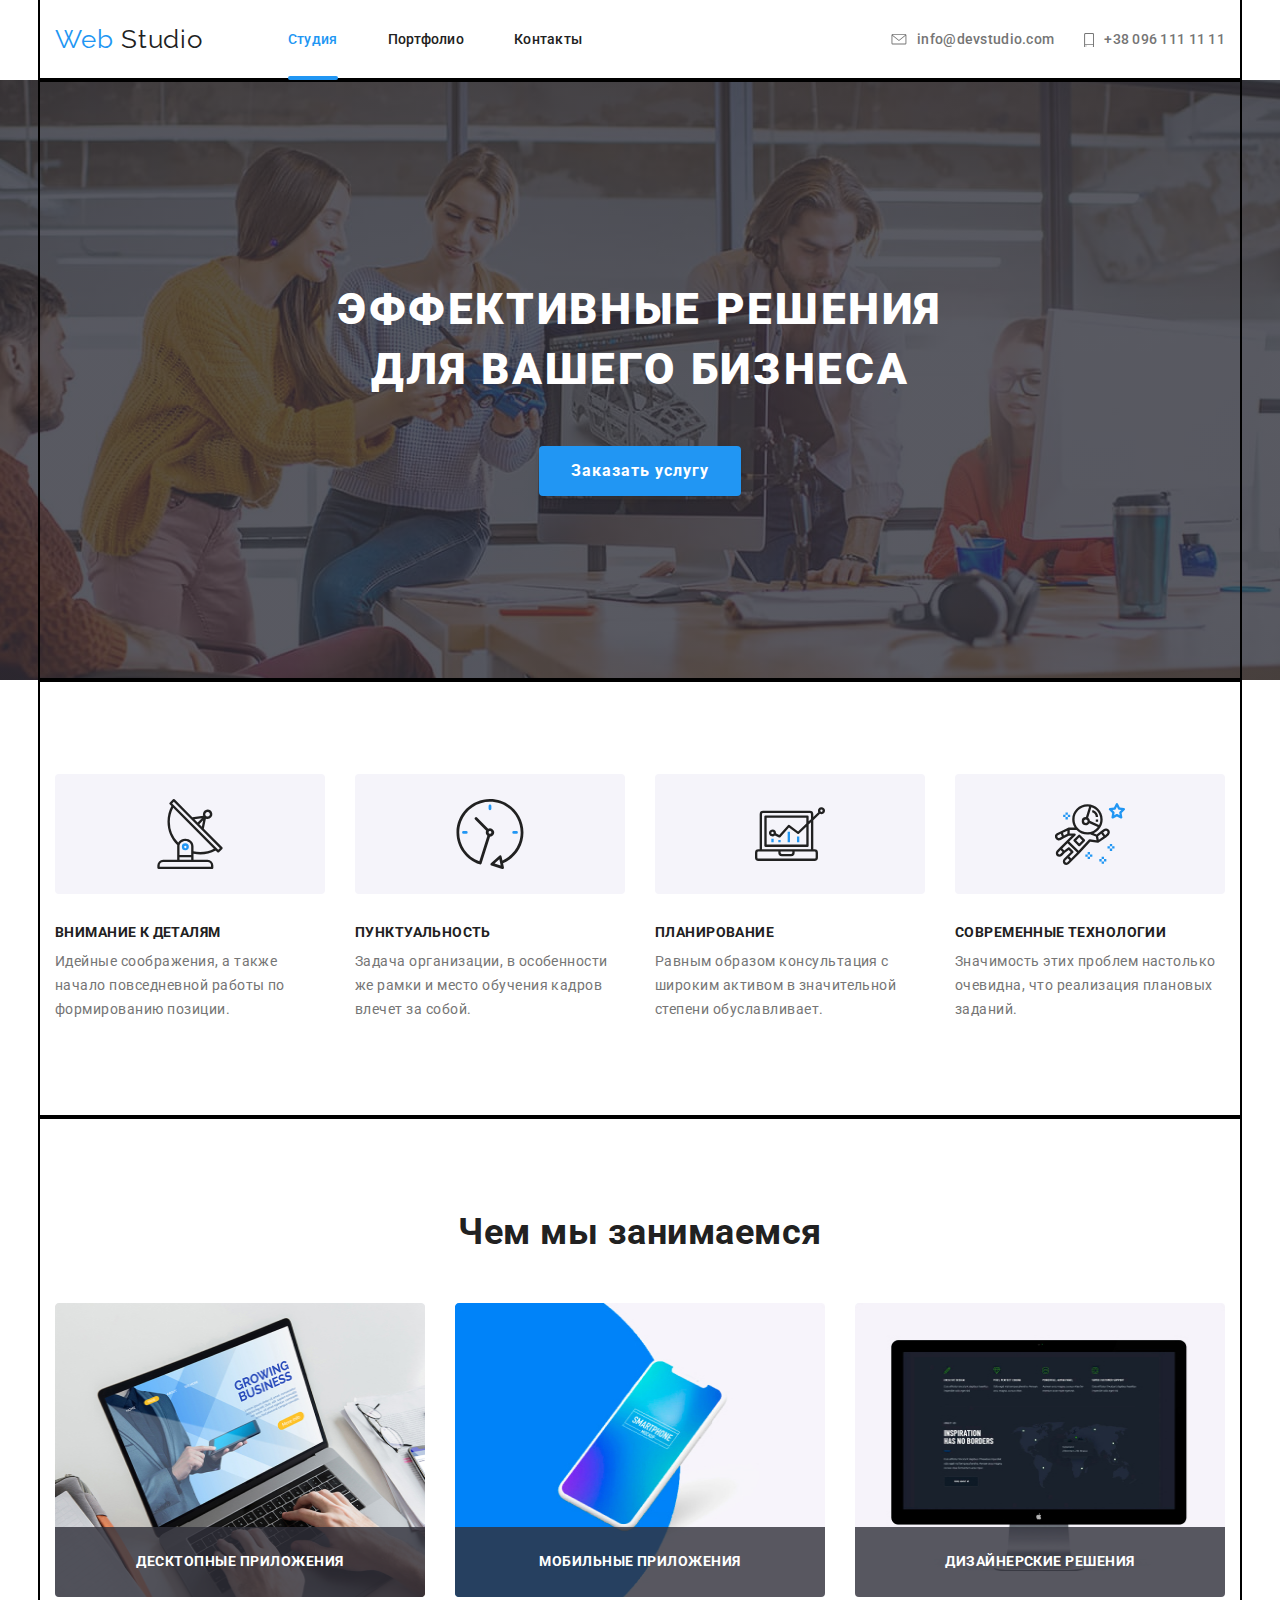
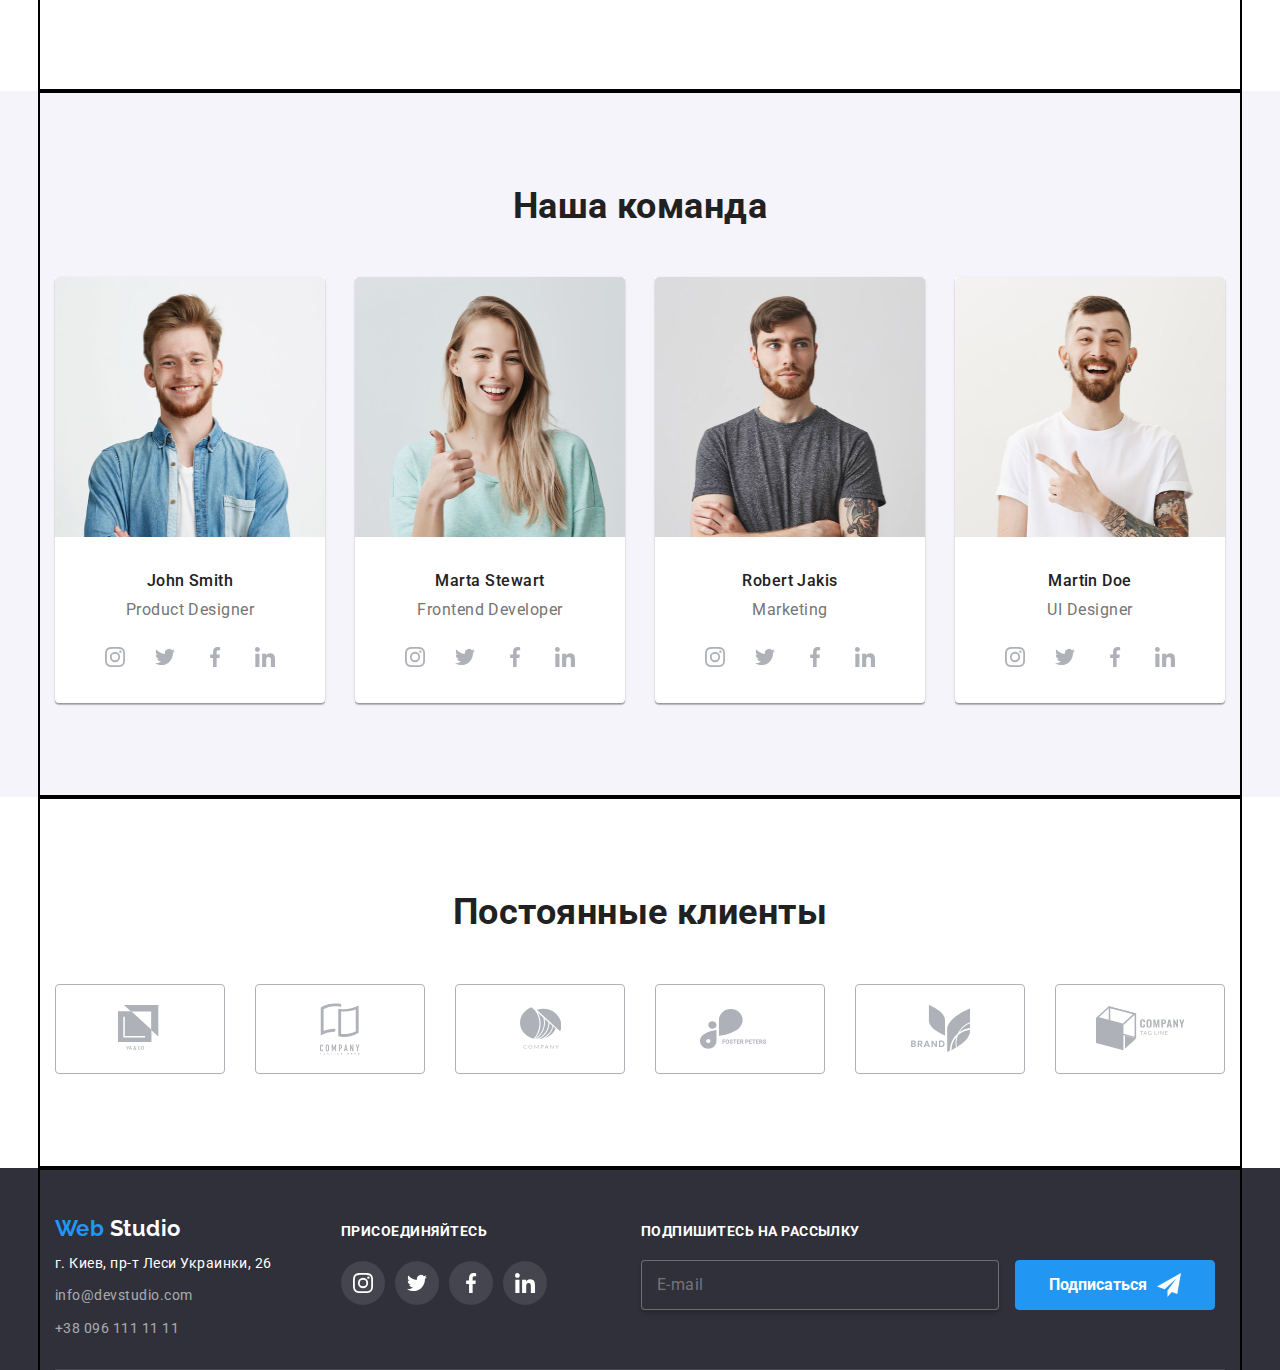
==== commit 22cad5d2: "folder with style.css file (2)" ====
--- a/index.html
+++ b/index.html
@@ -13,7 +13,7 @@
       rel="stylesheet"
     />
 
-    <link rel="stylesheet" href="./css/style.css" />
+    <!-- <link rel="stylesheet" href="./css/style.css" /> -->
 
     <link rel="stylesheet" href="./css/main.min.css" />
   </head>
--- a/css/style.css
+++ b/css/style.css
@@ -12,14 +12,14 @@
 /* вторичный цвет фона #F5F4FA */
 /* цвет фона футера #2F303A */
 
-:root {
+/* :root {
   --primary-text-color: #757575;
   --title-text-color: #212121;
   --accent-color: #2196f3;
   --primary-white-color: #ffffff;
-}
-
-html {
+} */
+
+/* html {
   box-sizing: border-box;
 }
 
@@ -27,12 +27,12 @@
 *::before,
 *::after {
   box-sizing: inherit;
-}
-
-* {
+} */
+
+/* * {
   list-style: none;
   text-decoration: none;
-}
+} */
 
 /* body {
   background-color: var(--primary-white-color);
--- a/css/main.min.css
+++ b/css/main.min.css
@@ -1,2 +1,2 @@
-.visually-hidden,.footer-contacts{position:absolute;width:1px;height:1px;margin:-1px;border:0;padding:0;clip:rect(0 0 0 0);overflow:hidden}.container{width:1200px;padding-left:15px;padding-right:15px;margin-right:auto;margin-left:auto;outline:2px solid black}/*! modern-normalize v0.6.0 | MIT License | https://github.com/sindresorhus/modern-normalize */*,*::before,*::after{-webkit-box-sizing:border-box;box-sizing:border-box}:root{-moz-tab-size:4;-o-tab-size:4;tab-size:4}html{line-height:1.15;-webkit-text-size-adjust:100%}body{margin:0}body{font-family:system-ui,-apple-system,"Segoe UI",Roboto,Helvetica,Arial,sans-serif,"Apple Color Emoji","Segoe UI Emoji"}hr{height:0}abbr[title]{-webkit-text-decoration:underline dotted;text-decoration:underline dotted}b,strong{font-weight:bolder}code,kbd,samp,pre{font-family:ui-monospace, SFMono-Regular, Consolas, 'Liberation Mono', Menlo, monospace;font-size:1em}small{font-size:80%}sub,sup{font-size:75%;line-height:0;position:relative;vertical-align:baseline}sub{bottom:-0.25em}sup{top:-0.5em}button,input,optgroup,select,textarea{font-family:inherit;font-size:100%;line-height:1.15;margin:0}button,select{text-transform:none}button,[type='button'],[type='reset'],[type='submit']{-webkit-appearance:button}button::-moz-focus-inner,[type='button']::-moz-focus-inner,[type='reset']::-moz-focus-inner,[type='submit']::-moz-focus-inner{border-style:none;padding:0}button:-moz-focusring,[type='button']:-moz-focusring,[type='reset']:-moz-focusring,[type='submit']:-moz-focusring{outline:1px dotted ButtonText}fieldset{padding:0.35em 0.75em 0.625em}legend{padding:0}progress{vertical-align:baseline}[type='number']::-webkit-inner-spin-button,[type='number']::-webkit-outer-spin-button{height:auto}[type='search']{-webkit-appearance:textfield;outline-offset:-2px}[type='search']::-webkit-search-decoration{-webkit-appearance:none}::-webkit-file-upload-button{-webkit-appearance:button;font:inherit}summary{display:list-item}body{background-color:#fff;color:#757575;font-family:"Roboto",sans-serif;letter-spacing:0.03em}.page-header{color:#212121}.page-header>.container{display:-webkit-box;display:-ms-flexbox;display:flex}.flex-nav{display:-webkit-box;display:-ms-flexbox;display:flex;-webkit-box-align:center;-ms-flex-align:center;align-items:center}.header-logo{display:block;margin-right:85px;padding-top:24px;padding-bottom:25px;color:#212121;font-family:"Raleway",sans-serif;font-weight:700px;font-size:26px;line-height:1.19;letter-spacing:0.03em}.logo-web{color:#2196f3}.footer-logo{display:inline-block;padding-left:0px;margin-bottom:10px;color:var(--primary-white-color);font-family:Raleway;font-weight:bold;font-size:22px;line-height:1.18}.site-nav{display:-webkit-box;display:-ms-flexbox;display:flex;padding:0px;margin:0px}.site-nav .item:not(:last-child){margin-right:50px}.site-nav .link{display:block;padding-top:32px;padding-bottom:32px;font-family:"Roboto",sans-serif;color:#212121;font-weight:500;font-size:14px;line-height:1.14;letter-spacing:0.02em;-webkit-transition:color 250ms cubic-bezier(0.4, 0, 0.2, 1);transition:color 250ms cubic-bezier(0.4, 0, 0.2, 1)}.site-nav .link:hover,.site-nav .link:focus,.site-nav .link:active{color:#2196f3}.site-nav .link.current{position:relative;color:#2196f3}.item .current::after{content:'';position:absolute;left:0;bottom:0;display:block;width:100%;height:4px;border-radius:2px;background-color:#2196f3}.contacts-list{display:-webkit-box;display:-ms-flexbox;display:flex;margin:0px;padding:0px;margin-left:auto}.contacts-list .contacts-item:not(:last-child){margin-right:30px}.contacts-link{display:-webkit-inline-box;display:-ms-inline-flexbox;display:inline-flex;-webkit-box-align:center;-ms-flex-align:center;align-items:center;padding-top:32px;padding-bottom:32px;color:#757575;font-weight:500;font-size:14px;line-height:1.14;letter-spacing:0.02em;-webkit-transition:color 250ms cubic-bezier(0.4, 0, 0.2, 1);transition:color 250ms cubic-bezier(0.4, 0, 0.2, 1)}.contacts-link:hover,.contacts-link:focus{color:#2196f3;fill:#2196f3}.envelope-icon{width:16px;height:11.2px;margin-right:10px;fill:currentColor;-webkit-transition:fill transition;transition:fill transition}.smartphone-icon{width:10px;height:14.94px;margin-right:10px;fill:currentColor;-webkit-transition:fill transition;transition:fill transition}.hero{margin:auto;text-align:center;height:600px;max-width:1600px;color:#fff;background-size:cover;background-position:center;background-color:rgba(47,48,58,0.8);background-image:-webkit-gradient(linear, left top, right top, from(rgba(47,48,58,0.8)), to(rgba(47,48,58,0.8))),url(../images/hero-img.jpg);background-image:linear-gradient(to right, rgba(47,48,58,0.8), rgba(47,48,58,0.8)),url(../images/hero-img.jpg)}.hero .container{height:600px;padding-top:200px;padding-bottom:200px}.hero .text{margin-top:0px;margin-bottom:46px;font-weight:900;font-size:44px;line-height:1.36;text-align:center;letter-spacing:0.06em;text-transform:uppercase}.hero .button{display:inline-block;padding:10px 32px;-webkit-box-shadow:0px 4px 4px rgba(0,0,0,0.15);box-shadow:0px 4px 4px rgba(0,0,0,0.15);border-radius:4px;border:#2196f3;min-width:200px;height:50px;cursor:pointer;background-color:#2196f3;color:#fff;font-weight:700;font-size:16px;line-height:1.87;letter-spacing:0.06em;-webkit-box-align:center;-ms-flex-align:center;align-items:center;text-align:center;text-decoration:none}.backdrop{position:fixed;z-index:1;top:0;left:0;width:100%;height:100%;visibility:visible;opacity:1;background:rgba(0,0,0,0.2);-webkit-transition:opacity 250ms cubic-bezier(0.4, 0, 0.2, 1);transition:opacity 250ms cubic-bezier(0.4, 0, 0.2, 1)}.backdrop.is-hidden{opacity:0;pointer-events:none}.modal{position:absolute;top:50%;left:50%;width:528px;height:581px;-webkit-transform:translate(-50%, -50%) scale(1);transform:translate(-50%, -50%) scale(1);padding:40px;background:#fff;-webkit-box-shadow:0px 2px 1px rgba(0,0,0,0.2),0px 1px 1px rgba(0,0,0,0.14),0px 1px 3px rgba(0,0,0,0.12);box-shadow:0px 2px 1px rgba(0,0,0,0.2),0px 1px 1px rgba(0,0,0,0.14),0px 1px 3px rgba(0,0,0,0.12);border-radius:4px;-webkit-transition:-webkit-transform 250ms cubic-bezier(0.4, 0, 0.2, 1);transition:-webkit-transform 250ms cubic-bezier(0.4, 0, 0.2, 1);transition:transform 250ms cubic-bezier(0.4, 0, 0.2, 1);transition:transform 250ms cubic-bezier(0.4, 0, 0.2, 1), -webkit-transform 250ms cubic-bezier(0.4, 0, 0.2, 1)}.is-hidden .modal{-webkit-transform:translate(-50%, -50%) scale(0.7);transform:translate(-50%, -50%) scale(0.7)}.modal-button{position:absolute;top:8px;right:8px;width:30px;height:30px;padding:0px;border:1px solid rgba(0,0,0,0.1);border-radius:50%;background-color:#fff;cursor:pointer}.modal-button:focus,.modal-button:hover{fill:#2196f3}.hero-form{width:448px}.form-title{display:block;margin-bottom:30px;text-align:center;color:#212121;font-weight:700;font-size:20px}.form-field{position:relative;margin-bottom:28px}.form-field.terms{display:-webkit-box;display:-ms-flexbox;display:flex}.modal-input{display:block;width:100%;height:40px;padding:0 0 0 42px;border:1px solid rgba(33,33,33,0.2);border-radius:4px;-webkit-transition:border-color 250ms cubic-bezier(0.4, 0, 0.2, 1);transition:border-color 250ms cubic-bezier(0.4, 0, 0.2, 1);cursor:pointer}.modal-input:focus ~ .icon-modal,.modal-input:not(:placeholder-shown) ~ .icon-modal{fill:var(--accent-color)}.modal-input:focus,.modal-input:not(:placeholder-shown){border-color:var(--accent-color);outline:none}.modal-label{position:absolute;top:50%;left:42px;-webkit-transform:translateY(-50%);transform:translateY(-50%);font-size:14px;line-height:1.14;letter-spacing:0.01em;color:#757575;-webkit-transition:color 250ms cubic-bezier(0.4, 0, 0.2, 1),-webkit-transform 250ms cubic-bezier(0.4, 0, 0.2, 1);transition:color 250ms cubic-bezier(0.4, 0, 0.2, 1),-webkit-transform 250ms cubic-bezier(0.4, 0, 0.2, 1);transition:transform 250ms cubic-bezier(0.4, 0, 0.2, 1),color 250ms cubic-bezier(0.4, 0, 0.2, 1);transition:transform 250ms cubic-bezier(0.4, 0, 0.2, 1),color 250ms cubic-bezier(0.4, 0, 0.2, 1),-webkit-transform 250ms cubic-bezier(0.4, 0, 0.2, 1)}.modal-input:focus+.modal-label,.modal-input:not(:placeholder-shown)+.modal-label{-webkit-transform:translate(-23px, -40px);transform:translate(-23px, -40px);color:#2196f3}.textarea{width:100%;padding:12px 16px;resize:none;white-space:nowrap;border:1px solid rgba(33,33,33,0.2);border-radius:4px;-webkit-transition:border-color 250ms cubic-bezier(0.4, 0, 0.2, 1);transition:border-color 250ms cubic-bezier(0.4, 0, 0.2, 1);cursor:pointer}.textarea:focus+.textarea-label,.textarea:not(:placeholder-shown)+.textarea-label{-webkit-transform:translateY(-35px);transform:translateY(-35px);color:#2196f3}.textarea:focus,.textarea:not(:placeholder-shown){border-color:#2196f3;outline:none}.textarea-label{position:absolute;top:12px;left:16px;font-size:14px;line-height:1.14;letter-spacing:0.01em;color:#757575;-webkit-transition:color 250ms cubic-bezier(0.4, 0, 0.2, 1),-webkit-transform 250ms cubic-bezier(0.4, 0, 0.2, 1);transition:color 250ms cubic-bezier(0.4, 0, 0.2, 1),-webkit-transform 250ms cubic-bezier(0.4, 0, 0.2, 1);transition:transform 250ms cubic-bezier(0.4, 0, 0.2, 1),color 250ms cubic-bezier(0.4, 0, 0.2, 1);transition:transform 250ms cubic-bezier(0.4, 0, 0.2, 1),color 250ms cubic-bezier(0.4, 0, 0.2, 1),-webkit-transform 250ms cubic-bezier(0.4, 0, 0.2, 1)}.icon-modal{display:block;position:absolute;top:50%;-webkit-transform:translateY(-50%);transform:translateY(-50%);left:16px;margin-right:8px;-webkit-transition:fill 250ms cubic-bezier(0.4, 0, 0.2, 1);transition:fill 250ms cubic-bezier(0.4, 0, 0.2, 1)}.terms-field{width:100%;margin-bottom:30px;text-align:left}.label-checkbox{display:-webkit-box;display:-ms-flexbox;display:flex;font-size:14px;line-height:1.71;-webkit-box-align:center;-ms-flex-align:center;align-items:center;color:#757575;cursor:pointer}.input-checkbox{position:absolute;width:1px;height:1px;margin:-1px;padding:0px;border:0px;clip:rect(0 0 0 0);overflow:hidden}.input-checkbox:checked+.icon-checkbox{background-color:#2196f3;background-image:url(../images/check.svg);background-size:cover;background-origin:border-box;border-radius:2px;border-color:#2196f3}.icon-checkbox{display:inline-block;width:15px;height:15px;margin-right:8px;border-radius:2px;border:2px solid #212121;background-color:#fff;-webkit-transition:250ms cubic-bezier(0.4, 0, 0.2, 1);transition:250ms cubic-bezier(0.4, 0, 0.2, 1)}.link.terms{display:block;margin-left:5px;color:#2196f3;text-decoration:underline;text-align:right}.button-submit{min-width:200px;height:50px;padding:0;font-weight:700;font-size:16px;line-height:1.87;text-align:center;letter-spacing:0.06em;color:#fff;border-color:#2196f3;background:#2196f3;-webkit-box-shadow:0px 4px 4px rgba(0,0,0,0.15);box-shadow:0px 4px 4px rgba(0,0,0,0.15);border-radius:4px;border:0;cursor:pointer}.icon-close{position:absolute;top:50%;left:50%;-webkit-transform:translate(-50%, -50%);transform:translate(-50%, -50%)}.section-features .container{padding-top:94px;padding-bottom:94px;border-bottom:1px solid #ececec}.features-title{margin-top:0px;margin-bottom:10px;color:#212121;font-weight:bold;font-size:14px;line-height:16px;letter-spacing:0.03em;text-transform:uppercase}.features-list{display:-webkit-box;display:-ms-flexbox;display:flex;margin-top:0px;margin-bottom:0px;padding-left:0px}.features-item:not(:last-child){margin-right:30px}.features-link{display:inline-block;margin-bottom:30px;width:270px;height:120px;padding:25px 100px;background-color:#f5f4fa;border-radius:4px}.features-icon{width:70px;height:70px}.features-text{margin-bottom:0px;margin-top:0px;font-size:14px;line-height:1.71}.section-task .container{padding-top:94px;padding-bottom:94px}.task-item{display:-webkit-box;display:-ms-flexbox;display:flex;width:calc((100% - 60px) / 3)}.task-item:not(:last-child){margin-right:30px}.task-title{margin-top:0px;margin-bottom:50px;color:#212121;font-weight:700;font-size:36px;line-height:1.17;text-align:center}.task-list{position:relative;display:-webkit-box;display:-ms-flexbox;display:flex;padding-left:0px;margin:0px}.task-list img{display:block}.task-text{position:absolute;width:370px;height:70px;bottom:0px;padding:27px 0px;margin-top:0px;margin-bottom:0px;text-align:center;border-radius:0px 0px 4px 4px;background:rgba(47,48,58,0.8);color:#fff;font-weight:700;font-size:14px;line-height:1.14;text-transform:uppercase}.section-team{background:#f5f4fa}.section-team .container{padding-top:94px;padding-bottom:94px}.social-link-link{display:-webkit-inline-box;display:-ms-inline-flexbox;display:inline-flex;-webkit-box-pack:center;-ms-flex-pack:center;justify-content:center;-webkit-box-align:center;-ms-flex-align:center;align-items:center;width:44px;height:44px;border-radius:50%;padding:0px;color:#afb1b8;-webkit-transition:background-color 250ms cubic-bezier(0.4, 0, 0.2, 1);transition:background-color 250ms cubic-bezier(0.4, 0, 0.2, 1)}.social-link-link:hover,.social-link-link:focus{background-color:#2196f3;color:#fff}.social-link-icon{width:20px;height:20px;fill:currentColor;-webkit-transition:background-color 250ms cubic-bezier(0.4, 0, 0.2, 1);transition:background-color 250ms cubic-bezier(0.4, 0, 0.2, 1)}.social-link-list{display:-webkit-box;display:-ms-flexbox;display:flex;-webkit-box-pack:space-evenly;-ms-flex-pack:space-evenly;justify-content:space-evenly;padding:0px 32px;margin:0px}.social-link-item{padding:0px}.team-title{margin-top:0px;margin-bottom:50px;color:#212121;font-weight:700;font-size:36px;line-height:1.17;text-align:center}.team-list{display:-webkit-box;display:-ms-flexbox;display:flex;padding:0px;margin:0px;text-align:center}.team-photo{margin-bottom:30px}.team-item:not(:last-child){margin-right:30px}.team-item{padding-bottom:24px;background:#fff;-webkit-box-shadow:0px 2px 1px rgba(0,0,0,0.2),0px 1px 1px rgba(0,0,0,0.14),0px 1px 3px rgba(0,0,0,0.12);box-shadow:0px 2px 1px rgba(0,0,0,0.2),0px 1px 1px rgba(0,0,0,0.14),0px 1px 3px rgba(0,0,0,0.12);border-radius:4px}.team-name{margin-bottom:10px;margin-top:0px;padding:0px;color:#212121;font-weight:500;font-size:16px;line-height:1.19}.team-position{padding:0px;margin-top:0px;margin-bottom:16px;font-size:16px;line-height:1.19;letter-spacing:0.03em}.section-clients .container{padding-top:94px;padding-bottom:94px}.clients-title{margin-top:0px;margin-bottom:50px;color:#212121;font-weight:700;font-size:36px;line-height:1.17;text-align:center}.clients-list{display:-webkit-box;display:-ms-flexbox;display:flex;margin-top:0px;margin-bottom:0px;padding-left:0px}.clients-item{width:170px;height:90px;border:1px solid #afb1b8;border-radius:4px;fill:#afb1b8}.clients-item:not(:last-child){margin-right:30px}.clients-item:hover,.clients-item:focus{fill:#2196f3;border:1px solid #2196f3;border-radius:4px}.clients-link{display:-webkit-box;display:-ms-flexbox;display:flex;-webkit-box-align:center;-ms-flex-align:center;align-items:center;-webkit-box-pack:center;-ms-flex-pack:center;justify-content:center;width:100%;height:100%;fill:inherit;-webkit-transition:border 250ms cubic-bezier(0.4, 0, 0.2, 1),fill 250ms cubic-bezier(0.4, 0, 0.2, 1);transition:border 250ms cubic-bezier(0.4, 0, 0.2, 1),fill 250ms cubic-bezier(0.4, 0, 0.2, 1)}.clients-icon1{width:44.27px;height:49.23px}.clients-icon2{width:40px;height:52px}.clients-icon3{width:41px;height:42.6px}.clients-icon4{width:79.66px;height:42.02px}.clients-icon5{width:59px;height:47px}.clients-icon6{width:88.48px;height:45.44px}.footer{background-color:#2f303a;color:#fff}.footer-flex{display:-webkit-box;display:-ms-flexbox;display:flex;-webkit-box-align:baseline;-ms-flex-align:baseline;align-items:baseline;padding-bottom:28px;padding-top:48px;border-bottom:1px solid rgba(255,255,255,0.1)}.footer-contacts{padding-right:69px}.footer-address{margin-bottom:9px;font-size:14px;line-height:1.71;font-style:normal}.list-contacts{padding-left:0px;margin:0px;font-weight:400;font-size:14px;line-height:1.71}.list-contacts .item{margin-bottom:9px}.list-contacts-link{color:rgba(255,255,255,0.6);-webkit-transition:color 250ms cubic-bezier(0.4, 0, 0.2, 1);transition:color 250ms cubic-bezier(0.4, 0, 0.2, 1)}.list-contacts-link:hover{color:var(--accent-color)}.list-contacts-link:focus{color:var(--accent-color)}.footer-social{padding-right:94px}.social-text{display:block;margin-bottom:21px;font-weight:700;font-size:14px;line-height:1.14;text-transform:uppercase}.social-list{display:-webkit-box;display:-ms-flexbox;display:flex;padding:0px;margin:0px;height:20px;-webkit-box-pack:space-evenly;-ms-flex-pack:space-evenly;justify-content:space-evenly}.social-item:not(:last-child){margin-right:10px}.social-link{display:-webkit-inline-box;display:-ms-inline-flexbox;display:inline-flex;-webkit-box-pack:center;-ms-flex-pack:center;justify-content:center;-webkit-box-align:center;-ms-flex-align:center;align-items:center;width:44px;height:44px;border-radius:50%;padding:0px;background-color:rgba(255,255,255,0.1);fill:#fff;-webkit-transition:background-color 250ms cubic-bezier(0.4, 0, 0.2, 1);transition:background-color 250ms cubic-bezier(0.4, 0, 0.2, 1)}.social-link:hover,.social-link:focus{background-color:#2196f3;fill:#fff}.social-icon{width:20px;height:20px}.subscription{display:block;margin-bottom:20px;font-weight:700;font-size:14px;line-height:1.14;text-transform:uppercase}.form-input{display:inline-block;margin-right:12px;padding:16px 15px;width:358px;height:50px;border:1px solid rgba(255,255,255,0.3);-webkit-box-shadow:0px 4px 4px rgba(0,0,0,0.15);box-shadow:0px 4px 4px rgba(0,0,0,0.15);border-radius:4px;background-color:#2f303a;cursor:pointer;font-size:16px;line-height:1.25;letter-spacing:0.03em;color:rgba(255,255,255,0.6)}.submit-button{display:-webkit-inline-box;display:-ms-inline-flexbox;display:inline-flex;-webkit-box-pack:center;-ms-flex-pack:center;justify-content:center;-webkit-box-align:center;-ms-flex-align:center;align-items:center;margin-left:auto;padding:10px 28px;width:200px;height:50px;background-color:#2196f3;color:#fff;border:1px solid #2196f3;border-radius:4px;font-weight:700;font-size:16px;line-height:1.87}.button-icon{width:24px;height:24px;margin-left:10px}
+.visually-hidden{position:absolute;width:1px;height:1px;margin:-1px;border:0;padding:0;clip:rect(0 0 0 0);overflow:hidden}.container{width:1200px;padding-left:15px;padding-right:15px;margin-right:auto;margin-left:auto;outline:2px solid black}/*! modern-normalize v0.6.0 | MIT License | https://github.com/sindresorhus/modern-normalize */*,*::before,*::after{-webkit-box-sizing:border-box;box-sizing:border-box}:root{-moz-tab-size:4;-o-tab-size:4;tab-size:4}html{line-height:1.15;-webkit-text-size-adjust:100%}body{margin:0}body{font-family:system-ui,-apple-system,"Segoe UI",Roboto,Helvetica,Arial,sans-serif,"Apple Color Emoji","Segoe UI Emoji"}hr{height:0}abbr[title]{-webkit-text-decoration:underline dotted;text-decoration:underline dotted}b,strong{font-weight:bolder}code,kbd,samp,pre{font-family:ui-monospace, SFMono-Regular, Consolas, 'Liberation Mono', Menlo, monospace;font-size:1em}small{font-size:80%}sub,sup{font-size:75%;line-height:0;position:relative;vertical-align:baseline}sub{bottom:-0.25em}sup{top:-0.5em}button,input,optgroup,select,textarea{font-family:inherit;font-size:100%;line-height:1.15;margin:0}button,select{text-transform:none}button,[type='button'],[type='reset'],[type='submit']{-webkit-appearance:button}button::-moz-focus-inner,[type='button']::-moz-focus-inner,[type='reset']::-moz-focus-inner,[type='submit']::-moz-focus-inner{border-style:none;padding:0}button:-moz-focusring,[type='button']:-moz-focusring,[type='reset']:-moz-focusring,[type='submit']:-moz-focusring{outline:1px dotted ButtonText}fieldset{padding:0.35em 0.75em 0.625em}legend{padding:0}progress{vertical-align:baseline}[type='number']::-webkit-inner-spin-button,[type='number']::-webkit-outer-spin-button{height:auto}[type='search']{-webkit-appearance:textfield;outline-offset:-2px}[type='search']::-webkit-search-decoration{-webkit-appearance:none}::-webkit-file-upload-button{-webkit-appearance:button;font:inherit}summary{display:list-item}body{background-color:#fff;color:#757575;font-family:"Roboto",sans-serif;letter-spacing:0.03em}*{list-style:none;text-decoration:none}html{-webkit-box-sizing:border-box;box-sizing:border-box}*,*::before,*::after{-webkit-box-sizing:inherit;box-sizing:inherit}.page-header{color:#212121}.page-header>.container{display:-webkit-box;display:-ms-flexbox;display:flex}.flex-nav{display:-webkit-box;display:-ms-flexbox;display:flex;-webkit-box-align:center;-ms-flex-align:center;align-items:center}.header-logo{display:block;margin-right:85px;padding-top:24px;padding-bottom:25px;color:#212121;font-family:"Raleway",sans-serif;font-weight:700px;font-size:26px;line-height:1.19;letter-spacing:0.03em}.logo-web{color:#2196f3}.footer-logo{display:inline-block;padding-left:0px;margin-bottom:10px;color:#fff;font-family:"Raleway",sans-serif;font-weight:bold;font-size:22px;line-height:1.18}.site-nav{display:-webkit-box;display:-ms-flexbox;display:flex;padding:0px;margin:0px}.site-nav .item:not(:last-child){margin-right:50px}.site-nav .link{display:block;padding-top:32px;padding-bottom:32px;font-family:"Roboto",sans-serif;color:#212121;font-weight:500;font-size:14px;line-height:1.14;letter-spacing:0.02em;-webkit-transition:color 250ms cubic-bezier(0.4, 0, 0.2, 1);transition:color 250ms cubic-bezier(0.4, 0, 0.2, 1)}.site-nav .link:hover,.site-nav .link:focus,.site-nav .link:active{color:#2196f3}.site-nav .link.current{position:relative;color:#2196f3}.item .current::after{content:'';position:absolute;left:0;bottom:0;display:block;width:100%;height:4px;border-radius:2px;background-color:#2196f3}.contacts-list{display:-webkit-box;display:-ms-flexbox;display:flex;margin:0px;padding:0px;margin-left:auto}.contacts-list .contacts-item:not(:last-child){margin-right:30px}.contacts-link{display:-webkit-inline-box;display:-ms-inline-flexbox;display:inline-flex;-webkit-box-align:center;-ms-flex-align:center;align-items:center;padding-top:32px;padding-bottom:32px;color:#757575;font-weight:500;font-size:14px;line-height:1.14;letter-spacing:0.02em;-webkit-transition:color 250ms cubic-bezier(0.4, 0, 0.2, 1);transition:color 250ms cubic-bezier(0.4, 0, 0.2, 1)}.contacts-link:hover,.contacts-link:focus{color:#2196f3;fill:#2196f3}.envelope-icon{width:16px;height:11.2px;margin-right:10px;fill:currentColor;-webkit-transition:fill transition;transition:fill transition}.smartphone-icon{width:10px;height:14.94px;margin-right:10px;fill:currentColor;-webkit-transition:fill transition;transition:fill transition}.hero{margin:auto;text-align:center;height:600px;max-width:1600px;color:#fff;background-size:cover;background-position:center;background-color:rgba(47,48,58,0.8);background-image:-webkit-gradient(linear, left top, right top, from(rgba(47,48,58,0.8)), to(rgba(47,48,58,0.8))),url(../images/hero-img.jpg);background-image:linear-gradient(to right, rgba(47,48,58,0.8), rgba(47,48,58,0.8)),url(../images/hero-img.jpg)}.hero .container{height:600px;padding-top:200px;padding-bottom:200px}.hero .text{margin-top:0px;margin-bottom:46px;font-weight:900;font-size:44px;line-height:1.36;text-align:center;letter-spacing:0.06em;text-transform:uppercase}.hero .button{display:inline-block;padding:10px 32px;-webkit-box-shadow:0px 4px 4px rgba(0,0,0,0.15);box-shadow:0px 4px 4px rgba(0,0,0,0.15);border-radius:4px;border:#2196f3;min-width:200px;height:50px;cursor:pointer;background-color:#2196f3;color:#fff;font-weight:700;font-size:16px;line-height:1.87;letter-spacing:0.06em;-webkit-box-align:center;-ms-flex-align:center;align-items:center;text-align:center;text-decoration:none}.backdrop{position:fixed;z-index:1;top:0;left:0;width:100%;height:100%;visibility:visible;opacity:1;background:rgba(0,0,0,0.2);-webkit-transition:opacity 250ms cubic-bezier(0.4, 0, 0.2, 1);transition:opacity 250ms cubic-bezier(0.4, 0, 0.2, 1)}.backdrop.is-hidden{opacity:0;pointer-events:none}.modal{position:absolute;top:50%;left:50%;width:528px;height:581px;-webkit-transform:translate(-50%, -50%) scale(1);transform:translate(-50%, -50%) scale(1);padding:40px;background:#fff;-webkit-box-shadow:0px 2px 1px rgba(0,0,0,0.2),0px 1px 1px rgba(0,0,0,0.14),0px 1px 3px rgba(0,0,0,0.12);box-shadow:0px 2px 1px rgba(0,0,0,0.2),0px 1px 1px rgba(0,0,0,0.14),0px 1px 3px rgba(0,0,0,0.12);border-radius:4px;-webkit-transition:-webkit-transform 250ms cubic-bezier(0.4, 0, 0.2, 1);transition:-webkit-transform 250ms cubic-bezier(0.4, 0, 0.2, 1);transition:transform 250ms cubic-bezier(0.4, 0, 0.2, 1);transition:transform 250ms cubic-bezier(0.4, 0, 0.2, 1), -webkit-transform 250ms cubic-bezier(0.4, 0, 0.2, 1)}.is-hidden .modal{-webkit-transform:translate(-50%, -50%) scale(0.7);transform:translate(-50%, -50%) scale(0.7)}.modal-button{position:absolute;top:8px;right:8px;width:30px;height:30px;padding:0px;border:1px solid rgba(0,0,0,0.1);border-radius:50%;background-color:#fff;cursor:pointer}.modal-button:focus,.modal-button:hover{fill:#2196f3}.hero-form{width:448px}.form-title{display:block;margin-bottom:30px;text-align:center;color:#212121;font-weight:700;font-size:20px}.form-field{position:relative;margin-bottom:28px}.form-field.terms{display:-webkit-box;display:-ms-flexbox;display:flex}.modal-input{display:block;width:100%;height:40px;padding:0 0 0 42px;border:1px solid rgba(33,33,33,0.2);border-radius:4px;-webkit-transition:border-color 250ms cubic-bezier(0.4, 0, 0.2, 1);transition:border-color 250ms cubic-bezier(0.4, 0, 0.2, 1);cursor:pointer}.modal-input:focus ~ .icon-modal,.modal-input:not(:placeholder-shown) ~ .icon-modal{fill:var(--accent-color)}.modal-input:focus,.modal-input:not(:placeholder-shown){border-color:var(--accent-color);outline:none}.modal-label{position:absolute;top:50%;left:42px;-webkit-transform:translateY(-50%);transform:translateY(-50%);font-size:14px;line-height:1.14;letter-spacing:0.01em;color:#757575;-webkit-transition:color 250ms cubic-bezier(0.4, 0, 0.2, 1),-webkit-transform 250ms cubic-bezier(0.4, 0, 0.2, 1);transition:color 250ms cubic-bezier(0.4, 0, 0.2, 1),-webkit-transform 250ms cubic-bezier(0.4, 0, 0.2, 1);transition:transform 250ms cubic-bezier(0.4, 0, 0.2, 1),color 250ms cubic-bezier(0.4, 0, 0.2, 1);transition:transform 250ms cubic-bezier(0.4, 0, 0.2, 1),color 250ms cubic-bezier(0.4, 0, 0.2, 1),-webkit-transform 250ms cubic-bezier(0.4, 0, 0.2, 1)}.modal-input:focus+.modal-label,.modal-input:not(:placeholder-shown)+.modal-label{-webkit-transform:translate(-23px, -40px);transform:translate(-23px, -40px);color:#2196f3}.textarea{width:100%;padding:12px 16px;resize:none;white-space:nowrap;border:1px solid rgba(33,33,33,0.2);border-radius:4px;-webkit-transition:border-color 250ms cubic-bezier(0.4, 0, 0.2, 1);transition:border-color 250ms cubic-bezier(0.4, 0, 0.2, 1);cursor:pointer}.textarea:focus+.textarea-label,.textarea:not(:placeholder-shown)+.textarea-label{-webkit-transform:translateY(-35px);transform:translateY(-35px);color:#2196f3}.textarea:focus,.textarea:not(:placeholder-shown){border-color:#2196f3;outline:none}.textarea-label{position:absolute;top:12px;left:16px;font-size:14px;line-height:1.14;letter-spacing:0.01em;color:#757575;-webkit-transition:color 250ms cubic-bezier(0.4, 0, 0.2, 1),-webkit-transform 250ms cubic-bezier(0.4, 0, 0.2, 1);transition:color 250ms cubic-bezier(0.4, 0, 0.2, 1),-webkit-transform 250ms cubic-bezier(0.4, 0, 0.2, 1);transition:transform 250ms cubic-bezier(0.4, 0, 0.2, 1),color 250ms cubic-bezier(0.4, 0, 0.2, 1);transition:transform 250ms cubic-bezier(0.4, 0, 0.2, 1),color 250ms cubic-bezier(0.4, 0, 0.2, 1),-webkit-transform 250ms cubic-bezier(0.4, 0, 0.2, 1)}.icon-modal{display:block;position:absolute;top:50%;-webkit-transform:translateY(-50%);transform:translateY(-50%);left:16px;margin-right:8px;-webkit-transition:fill 250ms cubic-bezier(0.4, 0, 0.2, 1);transition:fill 250ms cubic-bezier(0.4, 0, 0.2, 1)}.terms-field{width:100%;margin-bottom:30px;text-align:left}.label-checkbox{display:-webkit-box;display:-ms-flexbox;display:flex;font-size:14px;line-height:1.71;-webkit-box-align:center;-ms-flex-align:center;align-items:center;color:#757575;cursor:pointer}.input-checkbox{position:absolute;width:1px;height:1px;margin:-1px;padding:0px;border:0px;clip:rect(0 0 0 0);overflow:hidden}.input-checkbox:checked+.icon-checkbox{background-color:#2196f3;background-image:url(../images/check.svg);background-size:cover;background-origin:border-box;border-radius:2px;border-color:#2196f3}.icon-checkbox{display:inline-block;width:15px;height:15px;margin-right:8px;border-radius:2px;border:2px solid #212121;background-color:#fff;-webkit-transition:250ms cubic-bezier(0.4, 0, 0.2, 1);transition:250ms cubic-bezier(0.4, 0, 0.2, 1)}.link.terms{display:block;margin-left:5px;color:#2196f3;text-decoration:underline;text-align:right}.button-submit{min-width:200px;height:50px;padding:0;font-weight:700;font-size:16px;line-height:1.87;text-align:center;letter-spacing:0.06em;color:#fff;border-color:#2196f3;background:#2196f3;-webkit-box-shadow:0px 4px 4px rgba(0,0,0,0.15);box-shadow:0px 4px 4px rgba(0,0,0,0.15);border-radius:4px;border:0;cursor:pointer}.icon-close{position:absolute;top:50%;left:50%;-webkit-transform:translate(-50%, -50%);transform:translate(-50%, -50%)}.section-features .container{padding-top:94px;padding-bottom:94px;border-bottom:1px solid #ececec}.features-title{margin-top:0px;margin-bottom:10px;color:#212121;font-weight:bold;font-size:14px;line-height:16px;letter-spacing:0.03em;text-transform:uppercase}.features-list{display:-webkit-box;display:-ms-flexbox;display:flex;margin-top:0px;margin-bottom:0px;padding-left:0px}.features-item:not(:last-child){margin-right:30px}.features-link{display:inline-block;margin-bottom:30px;width:270px;height:120px;padding:25px 100px;background-color:#f5f4fa;border-radius:4px}.features-icon{width:70px;height:70px}.features-text{margin-bottom:0px;margin-top:0px;font-size:14px;line-height:1.71}.section-task .container{padding-top:94px;padding-bottom:94px}.task-item{display:-webkit-box;display:-ms-flexbox;display:flex;width:calc((100% - 60px) / 3)}.task-item:not(:last-child){margin-right:30px}.task-title{margin-top:0px;margin-bottom:50px;color:#212121;font-weight:700;font-size:36px;line-height:1.17;text-align:center}.task-list{position:relative;display:-webkit-box;display:-ms-flexbox;display:flex;padding-left:0px;margin:0px}.task-list img{display:block}.task-text{position:absolute;width:370px;height:70px;bottom:0px;padding:27px 0px;margin-top:0px;margin-bottom:0px;text-align:center;border-radius:0px 0px 4px 4px;background:rgba(47,48,58,0.8);color:#fff;font-weight:700;font-size:14px;line-height:1.14;text-transform:uppercase}.section-team{background:#f5f4fa}.section-team .container{padding-top:94px;padding-bottom:94px}.social-link-link{display:-webkit-inline-box;display:-ms-inline-flexbox;display:inline-flex;-webkit-box-pack:center;-ms-flex-pack:center;justify-content:center;-webkit-box-align:center;-ms-flex-align:center;align-items:center;width:44px;height:44px;border-radius:50%;padding:0px;color:#afb1b8;-webkit-transition:background-color 250ms cubic-bezier(0.4, 0, 0.2, 1);transition:background-color 250ms cubic-bezier(0.4, 0, 0.2, 1)}.social-link-link:hover,.social-link-link:focus{background-color:#2196f3;color:#fff}.social-link-icon{width:20px;height:20px;fill:currentColor;-webkit-transition:background-color 250ms cubic-bezier(0.4, 0, 0.2, 1);transition:background-color 250ms cubic-bezier(0.4, 0, 0.2, 1)}.social-link-list{display:-webkit-box;display:-ms-flexbox;display:flex;-webkit-box-pack:space-evenly;-ms-flex-pack:space-evenly;justify-content:space-evenly;padding:0px 32px;margin:0px}.social-link-item{padding:0px}.team-title{margin-top:0px;margin-bottom:50px;color:#212121;font-weight:700;font-size:36px;line-height:1.17;text-align:center}.team-list{display:-webkit-box;display:-ms-flexbox;display:flex;padding:0px;margin:0px;text-align:center}.team-photo{margin-bottom:30px}.team-item:not(:last-child){margin-right:30px}.team-item{padding-bottom:24px;background:#fff;-webkit-box-shadow:0px 2px 1px rgba(0,0,0,0.2),0px 1px 1px rgba(0,0,0,0.14),0px 1px 3px rgba(0,0,0,0.12);box-shadow:0px 2px 1px rgba(0,0,0,0.2),0px 1px 1px rgba(0,0,0,0.14),0px 1px 3px rgba(0,0,0,0.12);border-radius:4px}.team-name{margin-bottom:10px;margin-top:0px;padding:0px;color:#212121;font-weight:500;font-size:16px;line-height:1.19}.team-position{padding:0px;margin-top:0px;margin-bottom:16px;font-size:16px;line-height:1.19;letter-spacing:0.03em}.section-clients .container{padding-top:94px;padding-bottom:94px}.clients-title{margin-top:0px;margin-bottom:50px;color:#212121;font-weight:700;font-size:36px;line-height:1.17;text-align:center}.clients-list{display:-webkit-box;display:-ms-flexbox;display:flex;margin-top:0px;margin-bottom:0px;padding-left:0px}.clients-item{width:170px;height:90px;border:1px solid #afb1b8;border-radius:4px;fill:#afb1b8}.clients-item:not(:last-child){margin-right:30px}.clients-item:hover,.clients-item:focus{fill:#2196f3;border:1px solid #2196f3;border-radius:4px}.clients-link{display:-webkit-box;display:-ms-flexbox;display:flex;-webkit-box-align:center;-ms-flex-align:center;align-items:center;-webkit-box-pack:center;-ms-flex-pack:center;justify-content:center;width:100%;height:100%;fill:inherit;-webkit-transition:border 250ms cubic-bezier(0.4, 0, 0.2, 1),fill 250ms cubic-bezier(0.4, 0, 0.2, 1);transition:border 250ms cubic-bezier(0.4, 0, 0.2, 1),fill 250ms cubic-bezier(0.4, 0, 0.2, 1)}.clients-icon1{width:44.27px;height:49.23px}.clients-icon2{width:40px;height:52px}.clients-icon3{width:41px;height:42.6px}.clients-icon4{width:79.66px;height:42.02px}.clients-icon5{width:59px;height:47px}.clients-icon6{width:88.48px;height:45.44px}.footer{background-color:#2f303a;color:#fff}.footer-flex{display:-webkit-box;display:-ms-flexbox;display:flex;-webkit-box-align:baseline;-ms-flex-align:baseline;align-items:baseline;padding-bottom:28px;padding-top:48px;border-bottom:1px solid rgba(255,255,255,0.1)}.footer-contacts{padding-right:69px}.footer-address{margin-bottom:9px;font-size:14px;line-height:1.71;font-style:normal}.list-contacts{padding-left:0px;margin:0px;font-weight:400;font-size:14px;line-height:1.71}.list-contacts .item{margin-bottom:9px}.list-contacts-link{color:rgba(255,255,255,0.6);-webkit-transition:color 250ms cubic-bezier(0.4, 0, 0.2, 1);transition:color 250ms cubic-bezier(0.4, 0, 0.2, 1)}.list-contacts-link:hover{color:#2196f3}.list-contacts-link:focus{color:#2196f3}.footer-social{padding-right:94px}.social-text{display:block;margin-bottom:21px;font-weight:700;font-size:14px;line-height:1.14;text-transform:uppercase}.social-list{display:-webkit-box;display:-ms-flexbox;display:flex;padding:0px;margin:0px;height:20px;-webkit-box-pack:space-evenly;-ms-flex-pack:space-evenly;justify-content:space-evenly}.social-item:not(:last-child){margin-right:10px}.social-link{display:-webkit-inline-box;display:-ms-inline-flexbox;display:inline-flex;-webkit-box-pack:center;-ms-flex-pack:center;justify-content:center;-webkit-box-align:center;-ms-flex-align:center;align-items:center;width:44px;height:44px;border-radius:50%;padding:0px;background-color:rgba(255,255,255,0.1);fill:#fff;-webkit-transition:background-color 250ms cubic-bezier(0.4, 0, 0.2, 1);transition:background-color 250ms cubic-bezier(0.4, 0, 0.2, 1)}.social-link:hover,.social-link:focus{background-color:#2196f3;fill:#fff}.social-icon{width:20px;height:20px}.subscription{display:block;margin-bottom:20px;font-weight:700;font-size:14px;line-height:1.14;text-transform:uppercase}.form-input{display:inline-block;margin-right:12px;padding:16px 15px;width:358px;height:50px;border:1px solid rgba(255,255,255,0.3);-webkit-box-shadow:0px 4px 4px rgba(0,0,0,0.15);box-shadow:0px 4px 4px rgba(0,0,0,0.15);border-radius:4px;background-color:#2f303a;cursor:pointer;font-size:16px;line-height:1.25;letter-spacing:0.03em;color:rgba(255,255,255,0.6)}.submit-button{display:-webkit-inline-box;display:-ms-inline-flexbox;display:inline-flex;-webkit-box-pack:center;-ms-flex-pack:center;justify-content:center;-webkit-box-align:center;-ms-flex-align:center;align-items:center;margin-left:auto;padding:10px 28px;width:200px;height:50px;background-color:#2196f3;color:#fff;border:1px solid #2196f3;border-radius:4px;font-weight:700;font-size:16px;line-height:1.87}.button-icon{width:24px;height:24px;margin-left:10px}
 /*# sourceMappingURL=main.min.css.map */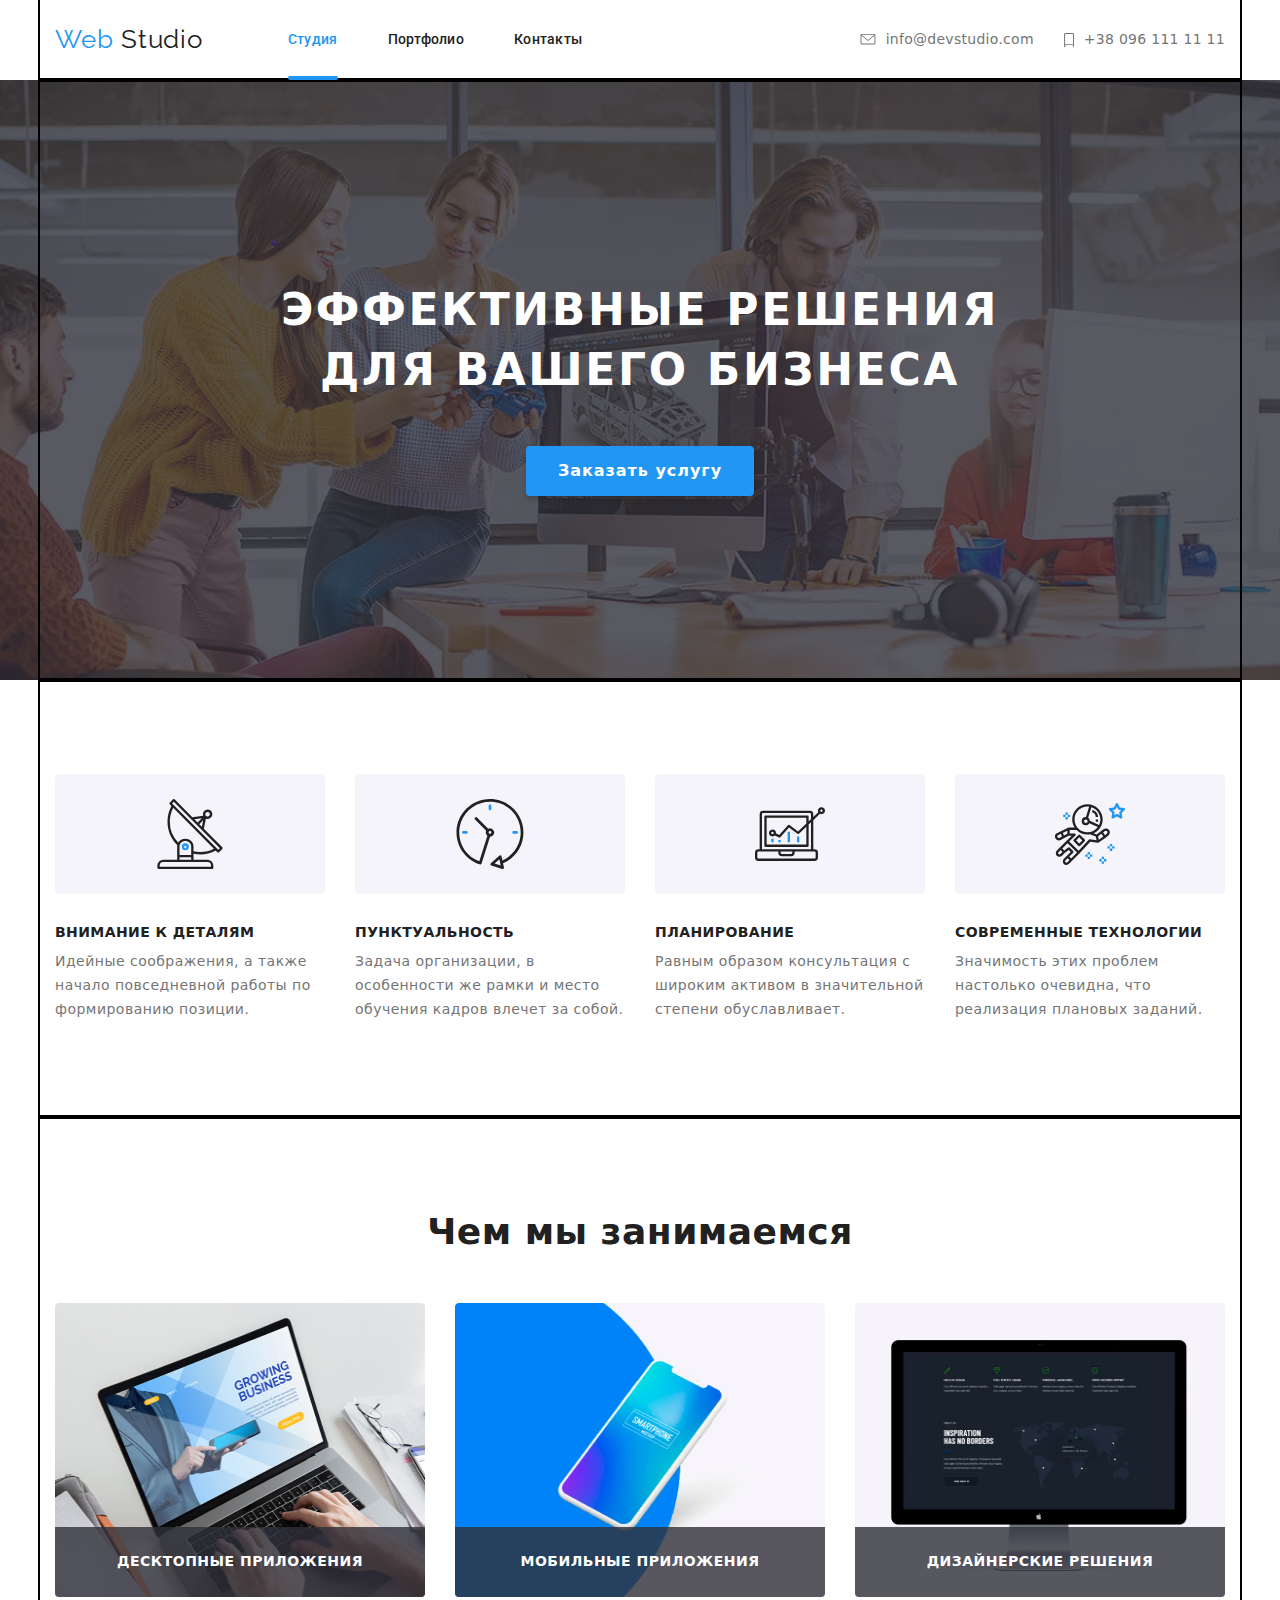
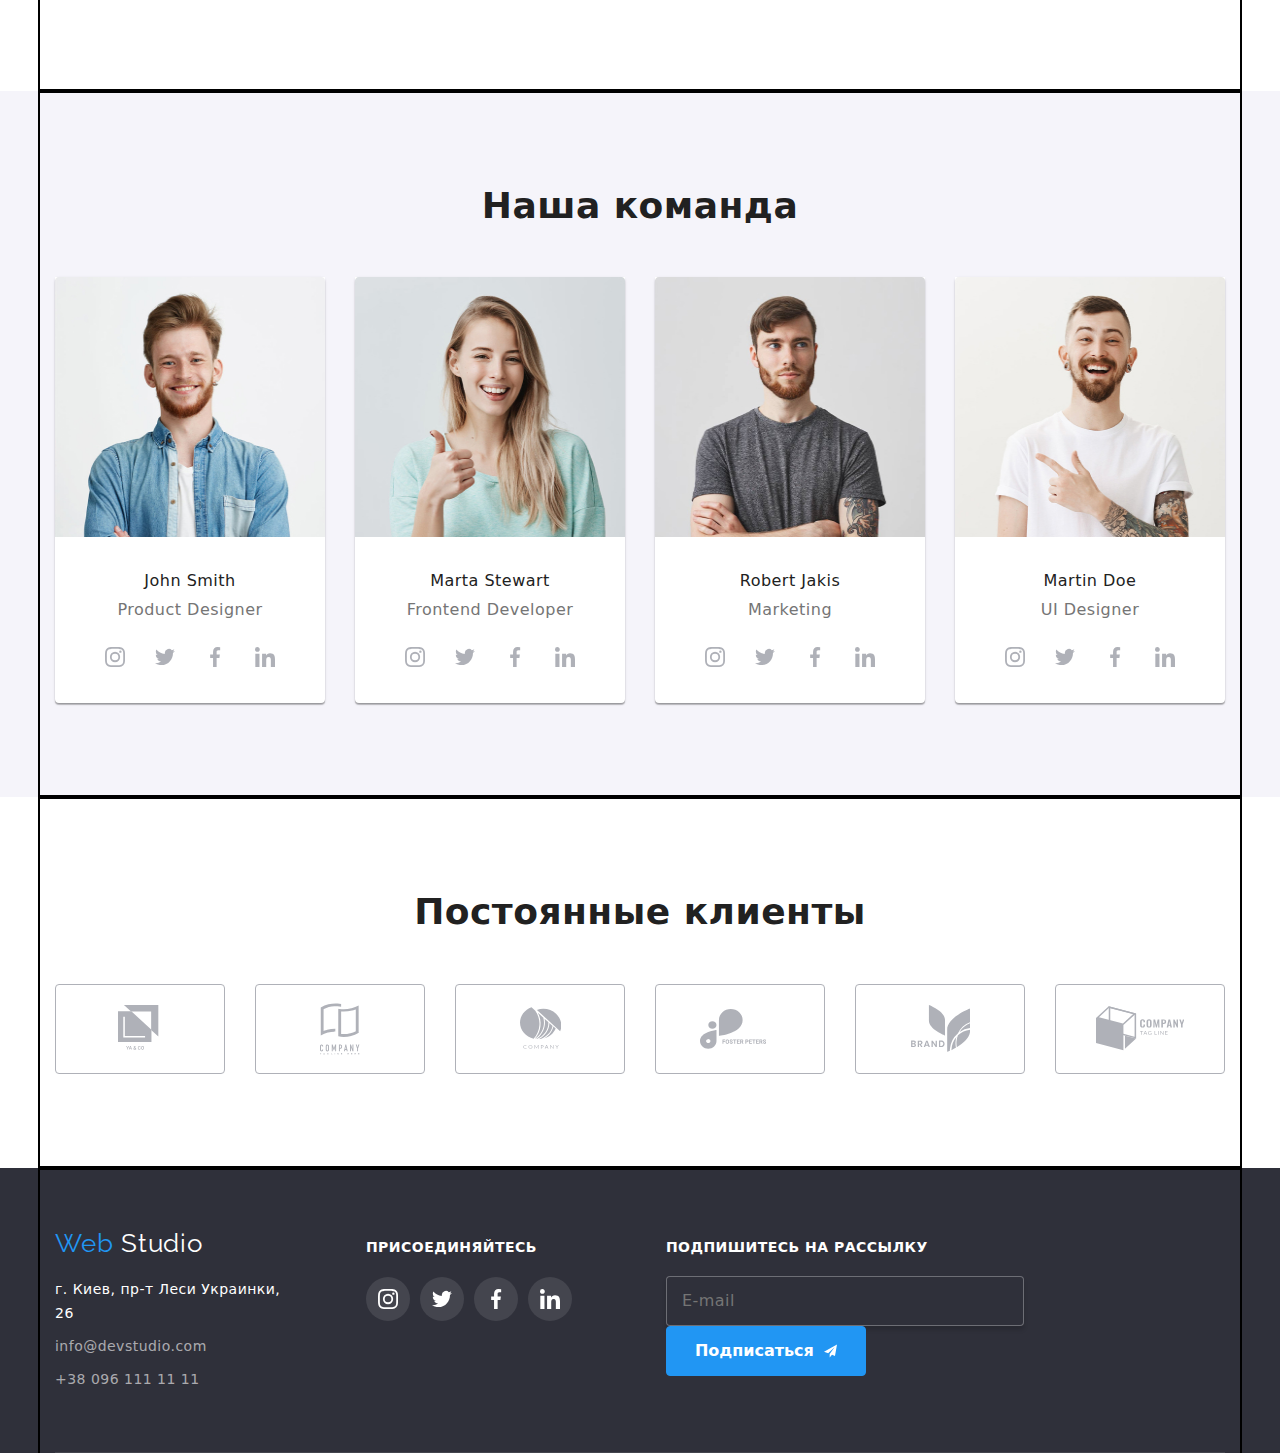
==== commit 16a36e6d: "readme updated" ====
--- a/index.html
+++ b/index.html
@@ -25,6 +25,24 @@
           <a lang="en" href="./index.html" class="header-logo">
             <span class="logo-web">Web</span> Studio</a
           >
+
+          <!-- Menu button (mobile) -->
+          <button
+            class="menu-button"
+            type="button"
+            data-menu-button
+            aria-expanded="false"
+            aria-controls="mobile-menu"
+          >
+            <svg
+              width="40px"
+              height="40px"
+              aria-label="переключатель мобильного меню"
+            >
+              <use class="icon-menu" href="./images/sprite.svg#menu"></use>
+              <use class="icon-cross" href="./images/sprite.svg#cross"></use>
+            </svg>
+          </button>
 
           <ul class="site-nav">
             <li class="site-nav item">
--- a/css/main.min.css
+++ b/css/main.min.css
@@ -1,2 +1,2 @@
-.visually-hidden{position:absolute;width:1px;height:1px;margin:-1px;border:0;padding:0;clip:rect(0 0 0 0);overflow:hidden}.container{width:1200px;padding-left:15px;padding-right:15px;margin-right:auto;margin-left:auto;outline:2px solid black}/*! modern-normalize v0.6.0 | MIT License | https://github.com/sindresorhus/modern-normalize */*,*::before,*::after{-webkit-box-sizing:border-box;box-sizing:border-box}:root{-moz-tab-size:4;-o-tab-size:4;tab-size:4}html{line-height:1.15;-webkit-text-size-adjust:100%}body{margin:0}body{font-family:system-ui,-apple-system,"Segoe UI",Roboto,Helvetica,Arial,sans-serif,"Apple Color Emoji","Segoe UI Emoji"}hr{height:0}abbr[title]{-webkit-text-decoration:underline dotted;text-decoration:underline dotted}b,strong{font-weight:bolder}code,kbd,samp,pre{font-family:ui-monospace, SFMono-Regular, Consolas, 'Liberation Mono', Menlo, monospace;font-size:1em}small{font-size:80%}sub,sup{font-size:75%;line-height:0;position:relative;vertical-align:baseline}sub{bottom:-0.25em}sup{top:-0.5em}button,input,optgroup,select,textarea{font-family:inherit;font-size:100%;line-height:1.15;margin:0}button,select{text-transform:none}button,[type='button'],[type='reset'],[type='submit']{-webkit-appearance:button}button::-moz-focus-inner,[type='button']::-moz-focus-inner,[type='reset']::-moz-focus-inner,[type='submit']::-moz-focus-inner{border-style:none;padding:0}button:-moz-focusring,[type='button']:-moz-focusring,[type='reset']:-moz-focusring,[type='submit']:-moz-focusring{outline:1px dotted ButtonText}fieldset{padding:0.35em 0.75em 0.625em}legend{padding:0}progress{vertical-align:baseline}[type='number']::-webkit-inner-spin-button,[type='number']::-webkit-outer-spin-button{height:auto}[type='search']{-webkit-appearance:textfield;outline-offset:-2px}[type='search']::-webkit-search-decoration{-webkit-appearance:none}::-webkit-file-upload-button{-webkit-appearance:button;font:inherit}summary{display:list-item}body{background-color:#fff;color:#757575;font-family:"Roboto",sans-serif;letter-spacing:0.03em}*{list-style:none;text-decoration:none}html{-webkit-box-sizing:border-box;box-sizing:border-box}*,*::before,*::after{-webkit-box-sizing:inherit;box-sizing:inherit}.page-header{color:#212121}.page-header>.container{display:-webkit-box;display:-ms-flexbox;display:flex}.flex-nav{display:-webkit-box;display:-ms-flexbox;display:flex;-webkit-box-align:center;-ms-flex-align:center;align-items:center}.header-logo{display:block;margin-right:85px;padding-top:24px;padding-bottom:25px;color:#212121;font-family:"Raleway",sans-serif;font-weight:700px;font-size:26px;line-height:1.19;letter-spacing:0.03em}.logo-web{color:#2196f3}.footer-logo{display:inline-block;padding-left:0px;margin-bottom:10px;color:#fff;font-family:"Raleway",sans-serif;font-weight:bold;font-size:22px;line-height:1.18}.site-nav{display:-webkit-box;display:-ms-flexbox;display:flex;padding:0px;margin:0px}.site-nav .item:not(:last-child){margin-right:50px}.site-nav .link{display:block;padding-top:32px;padding-bottom:32px;font-family:"Roboto",sans-serif;color:#212121;font-weight:500;font-size:14px;line-height:1.14;letter-spacing:0.02em;-webkit-transition:color 250ms cubic-bezier(0.4, 0, 0.2, 1);transition:color 250ms cubic-bezier(0.4, 0, 0.2, 1)}.site-nav .link:hover,.site-nav .link:focus,.site-nav .link:active{color:#2196f3}.site-nav .link.current{position:relative;color:#2196f3}.item .current::after{content:'';position:absolute;left:0;bottom:0;display:block;width:100%;height:4px;border-radius:2px;background-color:#2196f3}.contacts-list{display:-webkit-box;display:-ms-flexbox;display:flex;margin:0px;padding:0px;margin-left:auto}.contacts-list .contacts-item:not(:last-child){margin-right:30px}.contacts-link{display:-webkit-inline-box;display:-ms-inline-flexbox;display:inline-flex;-webkit-box-align:center;-ms-flex-align:center;align-items:center;padding-top:32px;padding-bottom:32px;color:#757575;font-weight:500;font-size:14px;line-height:1.14;letter-spacing:0.02em;-webkit-transition:color 250ms cubic-bezier(0.4, 0, 0.2, 1);transition:color 250ms cubic-bezier(0.4, 0, 0.2, 1)}.contacts-link:hover,.contacts-link:focus{color:#2196f3;fill:#2196f3}.envelope-icon{width:16px;height:11.2px;margin-right:10px;fill:currentColor;-webkit-transition:fill transition;transition:fill transition}.smartphone-icon{width:10px;height:14.94px;margin-right:10px;fill:currentColor;-webkit-transition:fill transition;transition:fill transition}.hero{margin:auto;text-align:center;height:600px;max-width:1600px;color:#fff;background-size:cover;background-position:center;background-color:rgba(47,48,58,0.8);background-image:-webkit-gradient(linear, left top, right top, from(rgba(47,48,58,0.8)), to(rgba(47,48,58,0.8))),url(../images/hero-img.jpg);background-image:linear-gradient(to right, rgba(47,48,58,0.8), rgba(47,48,58,0.8)),url(../images/hero-img.jpg)}.hero .container{height:600px;padding-top:200px;padding-bottom:200px}.hero .text{margin-top:0px;margin-bottom:46px;font-weight:900;font-size:44px;line-height:1.36;text-align:center;letter-spacing:0.06em;text-transform:uppercase}.hero .button{display:inline-block;padding:10px 32px;-webkit-box-shadow:0px 4px 4px rgba(0,0,0,0.15);box-shadow:0px 4px 4px rgba(0,0,0,0.15);border-radius:4px;border:#2196f3;min-width:200px;height:50px;cursor:pointer;background-color:#2196f3;color:#fff;font-weight:700;font-size:16px;line-height:1.87;letter-spacing:0.06em;-webkit-box-align:center;-ms-flex-align:center;align-items:center;text-align:center;text-decoration:none}.backdrop{position:fixed;z-index:1;top:0;left:0;width:100%;height:100%;visibility:visible;opacity:1;background:rgba(0,0,0,0.2);-webkit-transition:opacity 250ms cubic-bezier(0.4, 0, 0.2, 1);transition:opacity 250ms cubic-bezier(0.4, 0, 0.2, 1)}.backdrop.is-hidden{opacity:0;pointer-events:none}.modal{position:absolute;top:50%;left:50%;width:528px;height:581px;-webkit-transform:translate(-50%, -50%) scale(1);transform:translate(-50%, -50%) scale(1);padding:40px;background:#fff;-webkit-box-shadow:0px 2px 1px rgba(0,0,0,0.2),0px 1px 1px rgba(0,0,0,0.14),0px 1px 3px rgba(0,0,0,0.12);box-shadow:0px 2px 1px rgba(0,0,0,0.2),0px 1px 1px rgba(0,0,0,0.14),0px 1px 3px rgba(0,0,0,0.12);border-radius:4px;-webkit-transition:-webkit-transform 250ms cubic-bezier(0.4, 0, 0.2, 1);transition:-webkit-transform 250ms cubic-bezier(0.4, 0, 0.2, 1);transition:transform 250ms cubic-bezier(0.4, 0, 0.2, 1);transition:transform 250ms cubic-bezier(0.4, 0, 0.2, 1), -webkit-transform 250ms cubic-bezier(0.4, 0, 0.2, 1)}.is-hidden .modal{-webkit-transform:translate(-50%, -50%) scale(0.7);transform:translate(-50%, -50%) scale(0.7)}.modal-button{position:absolute;top:8px;right:8px;width:30px;height:30px;padding:0px;border:1px solid rgba(0,0,0,0.1);border-radius:50%;background-color:#fff;cursor:pointer}.modal-button:focus,.modal-button:hover{fill:#2196f3}.hero-form{width:448px}.form-title{display:block;margin-bottom:30px;text-align:center;color:#212121;font-weight:700;font-size:20px}.form-field{position:relative;margin-bottom:28px}.form-field.terms{display:-webkit-box;display:-ms-flexbox;display:flex}.modal-input{display:block;width:100%;height:40px;padding:0 0 0 42px;border:1px solid rgba(33,33,33,0.2);border-radius:4px;-webkit-transition:border-color 250ms cubic-bezier(0.4, 0, 0.2, 1);transition:border-color 250ms cubic-bezier(0.4, 0, 0.2, 1);cursor:pointer}.modal-input:focus ~ .icon-modal,.modal-input:not(:placeholder-shown) ~ .icon-modal{fill:var(--accent-color)}.modal-input:focus,.modal-input:not(:placeholder-shown){border-color:var(--accent-color);outline:none}.modal-label{position:absolute;top:50%;left:42px;-webkit-transform:translateY(-50%);transform:translateY(-50%);font-size:14px;line-height:1.14;letter-spacing:0.01em;color:#757575;-webkit-transition:color 250ms cubic-bezier(0.4, 0, 0.2, 1),-webkit-transform 250ms cubic-bezier(0.4, 0, 0.2, 1);transition:color 250ms cubic-bezier(0.4, 0, 0.2, 1),-webkit-transform 250ms cubic-bezier(0.4, 0, 0.2, 1);transition:transform 250ms cubic-bezier(0.4, 0, 0.2, 1),color 250ms cubic-bezier(0.4, 0, 0.2, 1);transition:transform 250ms cubic-bezier(0.4, 0, 0.2, 1),color 250ms cubic-bezier(0.4, 0, 0.2, 1),-webkit-transform 250ms cubic-bezier(0.4, 0, 0.2, 1)}.modal-input:focus+.modal-label,.modal-input:not(:placeholder-shown)+.modal-label{-webkit-transform:translate(-23px, -40px);transform:translate(-23px, -40px);color:#2196f3}.textarea{width:100%;padding:12px 16px;resize:none;white-space:nowrap;border:1px solid rgba(33,33,33,0.2);border-radius:4px;-webkit-transition:border-color 250ms cubic-bezier(0.4, 0, 0.2, 1);transition:border-color 250ms cubic-bezier(0.4, 0, 0.2, 1);cursor:pointer}.textarea:focus+.textarea-label,.textarea:not(:placeholder-shown)+.textarea-label{-webkit-transform:translateY(-35px);transform:translateY(-35px);color:#2196f3}.textarea:focus,.textarea:not(:placeholder-shown){border-color:#2196f3;outline:none}.textarea-label{position:absolute;top:12px;left:16px;font-size:14px;line-height:1.14;letter-spacing:0.01em;color:#757575;-webkit-transition:color 250ms cubic-bezier(0.4, 0, 0.2, 1),-webkit-transform 250ms cubic-bezier(0.4, 0, 0.2, 1);transition:color 250ms cubic-bezier(0.4, 0, 0.2, 1),-webkit-transform 250ms cubic-bezier(0.4, 0, 0.2, 1);transition:transform 250ms cubic-bezier(0.4, 0, 0.2, 1),color 250ms cubic-bezier(0.4, 0, 0.2, 1);transition:transform 250ms cubic-bezier(0.4, 0, 0.2, 1),color 250ms cubic-bezier(0.4, 0, 0.2, 1),-webkit-transform 250ms cubic-bezier(0.4, 0, 0.2, 1)}.icon-modal{display:block;position:absolute;top:50%;-webkit-transform:translateY(-50%);transform:translateY(-50%);left:16px;margin-right:8px;-webkit-transition:fill 250ms cubic-bezier(0.4, 0, 0.2, 1);transition:fill 250ms cubic-bezier(0.4, 0, 0.2, 1)}.terms-field{width:100%;margin-bottom:30px;text-align:left}.label-checkbox{display:-webkit-box;display:-ms-flexbox;display:flex;font-size:14px;line-height:1.71;-webkit-box-align:center;-ms-flex-align:center;align-items:center;color:#757575;cursor:pointer}.input-checkbox{position:absolute;width:1px;height:1px;margin:-1px;padding:0px;border:0px;clip:rect(0 0 0 0);overflow:hidden}.input-checkbox:checked+.icon-checkbox{background-color:#2196f3;background-image:url(../images/check.svg);background-size:cover;background-origin:border-box;border-radius:2px;border-color:#2196f3}.icon-checkbox{display:inline-block;width:15px;height:15px;margin-right:8px;border-radius:2px;border:2px solid #212121;background-color:#fff;-webkit-transition:250ms cubic-bezier(0.4, 0, 0.2, 1);transition:250ms cubic-bezier(0.4, 0, 0.2, 1)}.link.terms{display:block;margin-left:5px;color:#2196f3;text-decoration:underline;text-align:right}.button-submit{min-width:200px;height:50px;padding:0;font-weight:700;font-size:16px;line-height:1.87;text-align:center;letter-spacing:0.06em;color:#fff;border-color:#2196f3;background:#2196f3;-webkit-box-shadow:0px 4px 4px rgba(0,0,0,0.15);box-shadow:0px 4px 4px rgba(0,0,0,0.15);border-radius:4px;border:0;cursor:pointer}.icon-close{position:absolute;top:50%;left:50%;-webkit-transform:translate(-50%, -50%);transform:translate(-50%, -50%)}.section-features .container{padding-top:94px;padding-bottom:94px;border-bottom:1px solid #ececec}.features-title{margin-top:0px;margin-bottom:10px;color:#212121;font-weight:bold;font-size:14px;line-height:16px;letter-spacing:0.03em;text-transform:uppercase}.features-list{display:-webkit-box;display:-ms-flexbox;display:flex;margin-top:0px;margin-bottom:0px;padding-left:0px}.features-item:not(:last-child){margin-right:30px}.features-link{display:inline-block;margin-bottom:30px;width:270px;height:120px;padding:25px 100px;background-color:#f5f4fa;border-radius:4px}.features-icon{width:70px;height:70px}.features-text{margin-bottom:0px;margin-top:0px;font-size:14px;line-height:1.71}.section-task .container{padding-top:94px;padding-bottom:94px}.task-item{display:-webkit-box;display:-ms-flexbox;display:flex;width:calc((100% - 60px) / 3)}.task-item:not(:last-child){margin-right:30px}.task-title{margin-top:0px;margin-bottom:50px;color:#212121;font-weight:700;font-size:36px;line-height:1.17;text-align:center}.task-list{position:relative;display:-webkit-box;display:-ms-flexbox;display:flex;padding-left:0px;margin:0px}.task-list img{display:block}.task-text{position:absolute;width:370px;height:70px;bottom:0px;padding:27px 0px;margin-top:0px;margin-bottom:0px;text-align:center;border-radius:0px 0px 4px 4px;background:rgba(47,48,58,0.8);color:#fff;font-weight:700;font-size:14px;line-height:1.14;text-transform:uppercase}.section-team{background:#f5f4fa}.section-team .container{padding-top:94px;padding-bottom:94px}.social-link-link{display:-webkit-inline-box;display:-ms-inline-flexbox;display:inline-flex;-webkit-box-pack:center;-ms-flex-pack:center;justify-content:center;-webkit-box-align:center;-ms-flex-align:center;align-items:center;width:44px;height:44px;border-radius:50%;padding:0px;color:#afb1b8;-webkit-transition:background-color 250ms cubic-bezier(0.4, 0, 0.2, 1);transition:background-color 250ms cubic-bezier(0.4, 0, 0.2, 1)}.social-link-link:hover,.social-link-link:focus{background-color:#2196f3;color:#fff}.social-link-icon{width:20px;height:20px;fill:currentColor;-webkit-transition:background-color 250ms cubic-bezier(0.4, 0, 0.2, 1);transition:background-color 250ms cubic-bezier(0.4, 0, 0.2, 1)}.social-link-list{display:-webkit-box;display:-ms-flexbox;display:flex;-webkit-box-pack:space-evenly;-ms-flex-pack:space-evenly;justify-content:space-evenly;padding:0px 32px;margin:0px}.social-link-item{padding:0px}.team-title{margin-top:0px;margin-bottom:50px;color:#212121;font-weight:700;font-size:36px;line-height:1.17;text-align:center}.team-list{display:-webkit-box;display:-ms-flexbox;display:flex;padding:0px;margin:0px;text-align:center}.team-photo{margin-bottom:30px}.team-item:not(:last-child){margin-right:30px}.team-item{padding-bottom:24px;background:#fff;-webkit-box-shadow:0px 2px 1px rgba(0,0,0,0.2),0px 1px 1px rgba(0,0,0,0.14),0px 1px 3px rgba(0,0,0,0.12);box-shadow:0px 2px 1px rgba(0,0,0,0.2),0px 1px 1px rgba(0,0,0,0.14),0px 1px 3px rgba(0,0,0,0.12);border-radius:4px}.team-name{margin-bottom:10px;margin-top:0px;padding:0px;color:#212121;font-weight:500;font-size:16px;line-height:1.19}.team-position{padding:0px;margin-top:0px;margin-bottom:16px;font-size:16px;line-height:1.19;letter-spacing:0.03em}.section-clients .container{padding-top:94px;padding-bottom:94px}.clients-title{margin-top:0px;margin-bottom:50px;color:#212121;font-weight:700;font-size:36px;line-height:1.17;text-align:center}.clients-list{display:-webkit-box;display:-ms-flexbox;display:flex;margin-top:0px;margin-bottom:0px;padding-left:0px}.clients-item{width:170px;height:90px;border:1px solid #afb1b8;border-radius:4px;fill:#afb1b8}.clients-item:not(:last-child){margin-right:30px}.clients-item:hover,.clients-item:focus{fill:#2196f3;border:1px solid #2196f3;border-radius:4px}.clients-link{display:-webkit-box;display:-ms-flexbox;display:flex;-webkit-box-align:center;-ms-flex-align:center;align-items:center;-webkit-box-pack:center;-ms-flex-pack:center;justify-content:center;width:100%;height:100%;fill:inherit;-webkit-transition:border 250ms cubic-bezier(0.4, 0, 0.2, 1),fill 250ms cubic-bezier(0.4, 0, 0.2, 1);transition:border 250ms cubic-bezier(0.4, 0, 0.2, 1),fill 250ms cubic-bezier(0.4, 0, 0.2, 1)}.clients-icon1{width:44.27px;height:49.23px}.clients-icon2{width:40px;height:52px}.clients-icon3{width:41px;height:42.6px}.clients-icon4{width:79.66px;height:42.02px}.clients-icon5{width:59px;height:47px}.clients-icon6{width:88.48px;height:45.44px}.footer{background-color:#2f303a;color:#fff}.footer-flex{display:-webkit-box;display:-ms-flexbox;display:flex;-webkit-box-align:baseline;-ms-flex-align:baseline;align-items:baseline;padding-bottom:28px;padding-top:48px;border-bottom:1px solid rgba(255,255,255,0.1)}.footer-contacts{padding-right:69px}.footer-address{margin-bottom:9px;font-size:14px;line-height:1.71;font-style:normal}.list-contacts{padding-left:0px;margin:0px;font-weight:400;font-size:14px;line-height:1.71}.list-contacts .item{margin-bottom:9px}.list-contacts-link{color:rgba(255,255,255,0.6);-webkit-transition:color 250ms cubic-bezier(0.4, 0, 0.2, 1);transition:color 250ms cubic-bezier(0.4, 0, 0.2, 1)}.list-contacts-link:hover{color:#2196f3}.list-contacts-link:focus{color:#2196f3}.footer-social{padding-right:94px}.social-text{display:block;margin-bottom:21px;font-weight:700;font-size:14px;line-height:1.14;text-transform:uppercase}.social-list{display:-webkit-box;display:-ms-flexbox;display:flex;padding:0px;margin:0px;height:20px;-webkit-box-pack:space-evenly;-ms-flex-pack:space-evenly;justify-content:space-evenly}.social-item:not(:last-child){margin-right:10px}.social-link{display:-webkit-inline-box;display:-ms-inline-flexbox;display:inline-flex;-webkit-box-pack:center;-ms-flex-pack:center;justify-content:center;-webkit-box-align:center;-ms-flex-align:center;align-items:center;width:44px;height:44px;border-radius:50%;padding:0px;background-color:rgba(255,255,255,0.1);fill:#fff;-webkit-transition:background-color 250ms cubic-bezier(0.4, 0, 0.2, 1);transition:background-color 250ms cubic-bezier(0.4, 0, 0.2, 1)}.social-link:hover,.social-link:focus{background-color:#2196f3;fill:#fff}.social-icon{width:20px;height:20px}.subscription{display:block;margin-bottom:20px;font-weight:700;font-size:14px;line-height:1.14;text-transform:uppercase}.form-input{display:inline-block;margin-right:12px;padding:16px 15px;width:358px;height:50px;border:1px solid rgba(255,255,255,0.3);-webkit-box-shadow:0px 4px 4px rgba(0,0,0,0.15);box-shadow:0px 4px 4px rgba(0,0,0,0.15);border-radius:4px;background-color:#2f303a;cursor:pointer;font-size:16px;line-height:1.25;letter-spacing:0.03em;color:rgba(255,255,255,0.6)}.submit-button{display:-webkit-inline-box;display:-ms-inline-flexbox;display:inline-flex;-webkit-box-pack:center;-ms-flex-pack:center;justify-content:center;-webkit-box-align:center;-ms-flex-align:center;align-items:center;margin-left:auto;padding:10px 28px;width:200px;height:50px;background-color:#2196f3;color:#fff;border:1px solid #2196f3;border-radius:4px;font-weight:700;font-size:16px;line-height:1.87}.button-icon{width:24px;height:24px;margin-left:10px}
+.visually-hidden{position:absolute;width:1px;height:1px;margin:-1px;border:0;padding:0;clip:rect(0 0 0 0);overflow:hidden}.container{width:1200px;padding-left:15px;padding-right:15px;margin-right:auto;margin-left:auto;outline:2px solid black}.header-logo,.footer-logo{font-family:"Raleway",sans-serif;font-weight:700px;font-size:24px;line-height:1.17;letter-spacing:0.03em}body{background-color:#fff;color:#757575;font-family:"Roboto",sans-serif;letter-spacing:0.03em}*{list-style:none;text-decoration:none}html{-webkit-box-sizing:border-box;box-sizing:border-box}*,*::before,*::after{-webkit-box-sizing:inherit;box-sizing:inherit}.container{margin-left:auto;margin-right:auto;padding-left:15px;padding-right:15px}@media (min-width: 480px){.container{width:480px}}@media (min-width: 768px){.container{width:768px}}@media (min-width: 1200px){.container{width:1200px}}/*! modern-normalize v0.6.0 | MIT License | https://github.com/sindresorhus/modern-normalize */*,*::before,*::after{-webkit-box-sizing:border-box;box-sizing:border-box}:root{-moz-tab-size:4;-o-tab-size:4;tab-size:4}html{line-height:1.15;-webkit-text-size-adjust:100%}body{margin:0}body{font-family:system-ui,-apple-system,"Segoe UI",Roboto,Helvetica,Arial,sans-serif,"Apple Color Emoji","Segoe UI Emoji"}hr{height:0}abbr[title]{-webkit-text-decoration:underline dotted;text-decoration:underline dotted}b,strong{font-weight:bolder}code,kbd,samp,pre{font-family:ui-monospace, SFMono-Regular, Consolas, 'Liberation Mono', Menlo, monospace;font-size:1em}small{font-size:80%}sub,sup{font-size:75%;line-height:0;position:relative;vertical-align:baseline}sub{bottom:-0.25em}sup{top:-0.5em}button,input,optgroup,select,textarea{font-family:inherit;font-size:100%;line-height:1.15;margin:0}button,select{text-transform:none}button,[type='button'],[type='reset'],[type='submit']{-webkit-appearance:button}button::-moz-focus-inner,[type='button']::-moz-focus-inner,[type='reset']::-moz-focus-inner,[type='submit']::-moz-focus-inner{border-style:none;padding:0}button:-moz-focusring,[type='button']:-moz-focusring,[type='reset']:-moz-focusring,[type='submit']:-moz-focusring{outline:1px dotted ButtonText}fieldset{padding:0.35em 0.75em 0.625em}legend{padding:0}progress{vertical-align:baseline}[type='number']::-webkit-inner-spin-button,[type='number']::-webkit-outer-spin-button{height:auto}[type='search']{-webkit-appearance:textfield;outline-offset:-2px}[type='search']::-webkit-search-decoration{-webkit-appearance:none}::-webkit-file-upload-button{-webkit-appearance:button;font:inherit}summary{display:list-item}.page-header{position:relative;color:#212121;-webkit-box-pack:center;-ms-flex-pack:center;justify-content:center}.page-header>.container{display:-webkit-box;display:-ms-flexbox;display:flex;-webkit-box-pack:justify;-ms-flex-pack:justify;justify-content:space-between}.flex-nav{display:-webkit-box;display:-ms-flexbox;display:flex;-webkit-box-align:center;-ms-flex-align:center;align-items:center}.header-logo{display:block;margin-right:85px;padding-top:24px;padding-bottom:25px;color:#212121}@media screen and (min-width: 1200px){.header-logo{font-size:26px}}.logo-web{color:#2196f3}.footer-logo{display:block;margin-bottom:20px;color:#fff}@media screen and (min-width: 1200px){.footer-logo{font-size:26px}}.menu-button{border:none;background-color:transparent}@media screen and (min-width: 768px){.menu-button{display:none}}.menu-button .icon-cross{display:none}.menu-button.is-open .icon-cross{display:block}.menu-button.is-open .icon-menu{display:none}.site-nav{display:-webkit-box;display:-ms-flexbox;display:flex;padding:0px;margin:0px}.site-nav .item:not(:last-child){margin-right:50px}.site-nav .link{display:block;padding-top:32px;padding-bottom:32px;font-family:"Roboto",sans-serif;color:#212121;font-weight:500;font-size:14px;line-height:1.14;letter-spacing:0.02em;-webkit-transition:color 250ms cubic-bezier(0.4, 0, 0.2, 1);transition:color 250ms cubic-bezier(0.4, 0, 0.2, 1)}.site-nav .link:hover,.site-nav .link:focus,.site-nav .link:active{color:#2196f3}.site-nav .link.current{position:relative;color:#2196f3}.item .current::after{content:'';position:absolute;left:0;bottom:0;display:block;width:100%;height:4px;border-radius:2px;background-color:#2196f3}.contacts-list{display:-webkit-box;display:-ms-flexbox;display:flex;margin:0px;padding:0px;margin-left:auto}.contacts-list .contacts-item:not(:last-child){margin-right:30px}.contacts-link{display:-webkit-inline-box;display:-ms-inline-flexbox;display:inline-flex;-webkit-box-align:center;-ms-flex-align:center;align-items:center;padding-top:32px;padding-bottom:32px;color:#757575;font-weight:500;font-size:14px;line-height:1.14;letter-spacing:0.02em;-webkit-transition:color 250ms cubic-bezier(0.4, 0, 0.2, 1);transition:color 250ms cubic-bezier(0.4, 0, 0.2, 1)}.contacts-link:hover,.contacts-link:focus{color:#2196f3;fill:#2196f3}.envelope-icon{width:16px;height:11.2px;margin-right:10px;fill:currentColor;-webkit-transition:fill transition;transition:fill transition}.smartphone-icon{width:10px;height:14.94px;margin-right:10px;fill:currentColor;-webkit-transition:fill transition;transition:fill transition}.hero{margin:auto;text-align:center;height:600px;max-width:1600px;color:#fff;background-size:cover;background-position:center;background-color:rgba(47,48,58,0.8);background-image:-webkit-gradient(linear, left top, right top, from(rgba(47,48,58,0.8)), to(rgba(47,48,58,0.8))),url(../images/hero-img.jpg);background-image:linear-gradient(to right, rgba(47,48,58,0.8), rgba(47,48,58,0.8)),url(../images/hero-img.jpg)}.hero .container{height:600px;padding-top:200px;padding-bottom:200px}.hero .text{margin-top:0px;margin-bottom:46px;font-weight:900;font-size:44px;line-height:1.36;text-align:center;letter-spacing:0.06em;text-transform:uppercase}.hero .button{display:inline-block;padding:10px 32px;-webkit-box-shadow:0px 4px 4px rgba(0,0,0,0.15);box-shadow:0px 4px 4px rgba(0,0,0,0.15);border-radius:4px;border:#2196f3;min-width:200px;height:50px;cursor:pointer;background-color:#2196f3;color:#fff;font-weight:700;font-size:16px;line-height:1.87;letter-spacing:0.06em;-webkit-box-align:center;-ms-flex-align:center;align-items:center;text-align:center;text-decoration:none}.backdrop{position:fixed;z-index:1;top:0;left:0;width:100%;height:100%;visibility:visible;opacity:1;background:rgba(0,0,0,0.2);-webkit-transition:opacity 250ms cubic-bezier(0.4, 0, 0.2, 1);transition:opacity 250ms cubic-bezier(0.4, 0, 0.2, 1)}.backdrop.is-hidden{opacity:0;pointer-events:none}.modal{position:absolute;top:50%;left:50%;width:528px;height:581px;-webkit-transform:translate(-50%, -50%) scale(1);transform:translate(-50%, -50%) scale(1);padding:40px;background:#fff;-webkit-box-shadow:0px 2px 1px rgba(0,0,0,0.2),0px 1px 1px rgba(0,0,0,0.14),0px 1px 3px rgba(0,0,0,0.12);box-shadow:0px 2px 1px rgba(0,0,0,0.2),0px 1px 1px rgba(0,0,0,0.14),0px 1px 3px rgba(0,0,0,0.12);border-radius:4px;-webkit-transition:-webkit-transform 250ms cubic-bezier(0.4, 0, 0.2, 1);transition:-webkit-transform 250ms cubic-bezier(0.4, 0, 0.2, 1);transition:transform 250ms cubic-bezier(0.4, 0, 0.2, 1);transition:transform 250ms cubic-bezier(0.4, 0, 0.2, 1), -webkit-transform 250ms cubic-bezier(0.4, 0, 0.2, 1)}.is-hidden .modal{-webkit-transform:translate(-50%, -50%) scale(0.7);transform:translate(-50%, -50%) scale(0.7)}.modal-button{position:absolute;top:8px;right:8px;width:30px;height:30px;padding:0px;border:1px solid rgba(0,0,0,0.1);border-radius:50%;background-color:#fff;cursor:pointer}.modal-button:focus,.modal-button:hover{fill:#2196f3}.hero-form{width:448px}.form-title{display:block;margin-bottom:30px;text-align:center;color:#212121;font-weight:700;font-size:20px}.form-field{position:relative;margin-bottom:28px}.form-field.terms{display:-webkit-box;display:-ms-flexbox;display:flex}.modal-input{display:block;width:100%;height:40px;padding:0 0 0 42px;border:1px solid rgba(33,33,33,0.2);border-radius:4px;-webkit-transition:border-color 250ms cubic-bezier(0.4, 0, 0.2, 1);transition:border-color 250ms cubic-bezier(0.4, 0, 0.2, 1);cursor:pointer}.modal-input:focus ~ .icon-modal,.modal-input:not(:placeholder-shown) ~ .icon-modal{fill:#2196f3}.modal-input:focus,.modal-input:not(:placeholder-shown){border-color:#2196f3;outline:none}.modal-label{position:absolute;top:50%;left:42px;-webkit-transform:translateY(-50%);transform:translateY(-50%);font-size:14px;line-height:1.14;letter-spacing:0.01em;color:#757575;-webkit-transition:color 250ms cubic-bezier(0.4, 0, 0.2, 1),-webkit-transform 250ms cubic-bezier(0.4, 0, 0.2, 1);transition:color 250ms cubic-bezier(0.4, 0, 0.2, 1),-webkit-transform 250ms cubic-bezier(0.4, 0, 0.2, 1);transition:transform 250ms cubic-bezier(0.4, 0, 0.2, 1),color 250ms cubic-bezier(0.4, 0, 0.2, 1);transition:transform 250ms cubic-bezier(0.4, 0, 0.2, 1),color 250ms cubic-bezier(0.4, 0, 0.2, 1),-webkit-transform 250ms cubic-bezier(0.4, 0, 0.2, 1)}.modal-input:focus+.modal-label,.modal-input:not(:placeholder-shown)+.modal-label{-webkit-transform:translate(-23px, -40px);transform:translate(-23px, -40px);color:#2196f3}.textarea{width:100%;padding:12px 16px;resize:none;white-space:nowrap;border:1px solid rgba(33,33,33,0.2);border-radius:4px;-webkit-transition:border-color 250ms cubic-bezier(0.4, 0, 0.2, 1);transition:border-color 250ms cubic-bezier(0.4, 0, 0.2, 1);cursor:pointer}.textarea:focus+.textarea-label,.textarea:not(:placeholder-shown)+.textarea-label{-webkit-transform:translateY(-35px);transform:translateY(-35px);color:#2196f3}.textarea:focus,.textarea:not(:placeholder-shown){border-color:#2196f3;outline:none}.textarea-label{position:absolute;top:12px;left:16px;font-size:14px;line-height:1.14;letter-spacing:0.01em;color:#757575;-webkit-transition:color 250ms cubic-bezier(0.4, 0, 0.2, 1),-webkit-transform 250ms cubic-bezier(0.4, 0, 0.2, 1);transition:color 250ms cubic-bezier(0.4, 0, 0.2, 1),-webkit-transform 250ms cubic-bezier(0.4, 0, 0.2, 1);transition:transform 250ms cubic-bezier(0.4, 0, 0.2, 1),color 250ms cubic-bezier(0.4, 0, 0.2, 1);transition:transform 250ms cubic-bezier(0.4, 0, 0.2, 1),color 250ms cubic-bezier(0.4, 0, 0.2, 1),-webkit-transform 250ms cubic-bezier(0.4, 0, 0.2, 1)}.icon-modal{display:block;position:absolute;top:50%;-webkit-transform:translateY(-50%);transform:translateY(-50%);left:16px;margin-right:8px;-webkit-transition:fill 250ms cubic-bezier(0.4, 0, 0.2, 1);transition:fill 250ms cubic-bezier(0.4, 0, 0.2, 1)}.terms-field{width:100%;margin-bottom:30px;text-align:left}.label-checkbox{display:-webkit-box;display:-ms-flexbox;display:flex;font-size:14px;line-height:1.71;-webkit-box-align:center;-ms-flex-align:center;align-items:center;color:#757575;cursor:pointer}.input-checkbox{position:absolute;width:1px;height:1px;margin:-1px;padding:0px;border:0px;clip:rect(0 0 0 0);overflow:hidden}.input-checkbox:checked+.icon-checkbox{background-color:#2196f3;background-image:url(../images/check.svg);background-size:cover;background-origin:border-box;border-radius:2px;border-color:#2196f3}.icon-checkbox{display:inline-block;width:15px;height:15px;margin-right:8px;border-radius:2px;border:2px solid #212121;background-color:#fff;-webkit-transition:250ms cubic-bezier(0.4, 0, 0.2, 1);transition:250ms cubic-bezier(0.4, 0, 0.2, 1)}.link.terms{display:block;margin-left:5px;color:#2196f3;text-decoration:underline;text-align:right}.button-submit{min-width:200px;height:50px;padding:0;font-weight:700;font-size:16px;line-height:1.87;text-align:center;letter-spacing:0.06em;color:#fff;border-color:#2196f3;background:#2196f3;-webkit-box-shadow:0px 4px 4px rgba(0,0,0,0.15);box-shadow:0px 4px 4px rgba(0,0,0,0.15);border-radius:4px;border:0;cursor:pointer}.icon-close{position:absolute;top:50%;left:50%;-webkit-transform:translate(-50%, -50%);transform:translate(-50%, -50%)}.section-features .container{padding-top:94px;padding-bottom:94px;border-bottom:1px solid #ececec}.features-title{margin-top:0px;margin-bottom:10px;color:#212121;font-weight:bold;font-size:14px;line-height:16px;letter-spacing:0.03em;text-transform:uppercase}.features-list{display:-webkit-box;display:-ms-flexbox;display:flex;margin-top:0px;margin-bottom:0px;padding-left:0px}.features-item:not(:last-child){margin-right:30px}.features-link{display:inline-block;margin-bottom:30px;width:270px;height:120px;padding:25px 100px;background-color:#f5f4fa;border-radius:4px}.features-icon{width:70px;height:70px}.features-text{margin-bottom:0px;margin-top:0px;font-size:14px;line-height:1.71}.section-task .container{padding-top:94px;padding-bottom:94px}.task-item{display:-webkit-box;display:-ms-flexbox;display:flex;width:calc((100% - 60px) / 3)}.task-item:not(:last-child){margin-right:30px}.task-title{margin-top:0px;margin-bottom:50px;color:#212121;font-weight:700;font-size:36px;line-height:1.17;text-align:center}.task-list{position:relative;display:-webkit-box;display:-ms-flexbox;display:flex;padding-left:0px;margin:0px}.task-list img{display:block}.task-text{position:absolute;width:370px;height:70px;bottom:0px;padding:27px 0px;margin-top:0px;margin-bottom:0px;text-align:center;border-radius:0px 0px 4px 4px;background:rgba(47,48,58,0.8);color:#fff;font-weight:700;font-size:14px;line-height:1.14;text-transform:uppercase}.section-team{background:#f5f4fa}.section-team .container{padding-top:94px;padding-bottom:94px}.social-link-link{display:-webkit-inline-box;display:-ms-inline-flexbox;display:inline-flex;-webkit-box-pack:center;-ms-flex-pack:center;justify-content:center;-webkit-box-align:center;-ms-flex-align:center;align-items:center;width:44px;height:44px;border-radius:50%;padding:0px;color:#afb1b8;-webkit-transition:background-color 250ms cubic-bezier(0.4, 0, 0.2, 1);transition:background-color 250ms cubic-bezier(0.4, 0, 0.2, 1)}.social-link-link:hover,.social-link-link:focus{background-color:#2196f3;color:#fff}.social-link-icon{width:20px;height:20px;fill:currentColor;-webkit-transition:background-color 250ms cubic-bezier(0.4, 0, 0.2, 1);transition:background-color 250ms cubic-bezier(0.4, 0, 0.2, 1)}.social-link-list{display:-webkit-box;display:-ms-flexbox;display:flex;-webkit-box-pack:space-evenly;-ms-flex-pack:space-evenly;justify-content:space-evenly;padding:0px 32px;margin:0px}.social-link-item{padding:0px}.team-title{margin-top:0px;margin-bottom:50px;color:#212121;font-weight:700;font-size:36px;line-height:1.17;text-align:center}.team-list{display:-webkit-box;display:-ms-flexbox;display:flex;padding:0px;margin:0px;text-align:center}.team-photo{margin-bottom:30px}.team-item:not(:last-child){margin-right:30px}.team-item{padding-bottom:24px;background:#fff;-webkit-box-shadow:0px 2px 1px rgba(0,0,0,0.2),0px 1px 1px rgba(0,0,0,0.14),0px 1px 3px rgba(0,0,0,0.12);box-shadow:0px 2px 1px rgba(0,0,0,0.2),0px 1px 1px rgba(0,0,0,0.14),0px 1px 3px rgba(0,0,0,0.12);border-radius:4px}.team-name{margin-bottom:10px;margin-top:0px;padding:0px;color:#212121;font-weight:500;font-size:16px;line-height:1.19}.team-position{padding:0px;margin-top:0px;margin-bottom:16px;font-size:16px;line-height:1.19;letter-spacing:0.03em}.section-clients .container{padding-top:94px;padding-bottom:94px}.clients-title{margin-top:0px;margin-bottom:50px;color:#212121;font-weight:700;font-size:36px;line-height:1.17;text-align:center}.clients-list{display:-webkit-box;display:-ms-flexbox;display:flex;margin-top:0px;margin-bottom:0px;padding-left:0px}.clients-item{width:170px;height:90px;border:1px solid #afb1b8;border-radius:4px;fill:#afb1b8}.clients-item:not(:last-child){margin-right:30px}.clients-link{display:-webkit-box;display:-ms-flexbox;display:flex;-webkit-box-align:center;-ms-flex-align:center;align-items:center;-webkit-box-pack:center;-ms-flex-pack:center;justify-content:center;width:100%;height:100%;fill:inherit;-webkit-transition:border 250ms cubic-bezier(0.4, 0, 0.2, 1),fill 250ms cubic-bezier(0.4, 0, 0.2, 1);transition:border 250ms cubic-bezier(0.4, 0, 0.2, 1),fill 250ms cubic-bezier(0.4, 0, 0.2, 1)}.clients-icon1{width:44.27px;height:49.23px}.clients-icon2{width:40px;height:52px}.clients-icon3{width:41px;height:42.6px}.clients-icon4{width:79.66px;height:42.02px}.clients-icon5{width:59px;height:47px}.clients-icon6{width:88.48px;height:45.44px}.clients-item:hover,.clients-link:focus{fill:#2196f3;border:1px solid #2196f3;border-radius:4px}.footer{background-color:#2f303a;color:#fff}.footer-flex{display:-webkit-box;display:-ms-flexbox;display:flex;-webkit-box-align:baseline;-ms-flex-align:baseline;align-items:baseline;padding-bottom:60px;padding-top:60px;border-bottom:1px solid rgba(255,255,255,0.1)}.footer-contacts{padding-right:69px}.footer-address{margin-bottom:9px;font-size:14px;line-height:1.71;font-style:normal}.list-contacts{padding-left:0px;margin:0px;font-weight:400;font-size:14px;line-height:1.71}.list-contacts .item{margin-bottom:9px}.list-contacts-link{color:rgba(255,255,255,0.6);-webkit-transition:color 250ms cubic-bezier(0.4, 0, 0.2, 1);transition:color 250ms cubic-bezier(0.4, 0, 0.2, 1)}.list-contacts-link:hover{color:#2196f3}.list-contacts-link:focus{color:#2196f3}.footer-social{padding-right:94px}.social-text{display:block;margin-bottom:21px;font-weight:700;font-size:14px;line-height:1.14;text-transform:uppercase}.social-list{display:-webkit-box;display:-ms-flexbox;display:flex;padding:0px;margin:0px;height:20px;-webkit-box-pack:space-evenly;-ms-flex-pack:space-evenly;justify-content:space-evenly}.social-item:not(:last-child){margin-right:10px}.social-link{display:-webkit-inline-box;display:-ms-inline-flexbox;display:inline-flex;-webkit-box-pack:center;-ms-flex-pack:center;justify-content:center;-webkit-box-align:center;-ms-flex-align:center;align-items:center;width:44px;height:44px;border-radius:50%;padding:0px;background-color:rgba(255,255,255,0.1);fill:#fff;-webkit-transition:background-color 250ms cubic-bezier(0.4, 0, 0.2, 1);transition:background-color 250ms cubic-bezier(0.4, 0, 0.2, 1)}.social-link:hover,.social-link:focus{background-color:#2196f3;fill:#fff}.social-icon{width:20px;height:20px}.subscription{display:block;margin-bottom:20px;font-weight:700;font-size:14px;line-height:1.14;text-transform:uppercase}.form-input{display:inline-block;margin-right:12px;padding:16px 15px;width:358px;height:50px;border:1px solid rgba(255,255,255,0.3);-webkit-box-shadow:0px 4px 4px rgba(0,0,0,0.15);box-shadow:0px 4px 4px rgba(0,0,0,0.15);border-radius:4px;background-color:#2f303a;cursor:pointer;font-size:16px;line-height:1.25;letter-spacing:0.03em;color:rgba(255,255,255,0.6)}.submit-button{display:-webkit-inline-box;display:-ms-inline-flexbox;display:inline-flex;-webkit-box-pack:center;-ms-flex-pack:center;justify-content:center;-webkit-box-align:center;-ms-flex-align:center;align-items:center;margin-left:auto;padding:10px 28px;width:200px;height:50px;background-color:#2196f3;color:#fff;border:1px solid #2196f3;border-radius:4px;font-weight:700;font-size:16px;line-height:1.87}.button-icon{width:24px;height:24px;margin-left:10px}
 /*# sourceMappingURL=main.min.css.map */